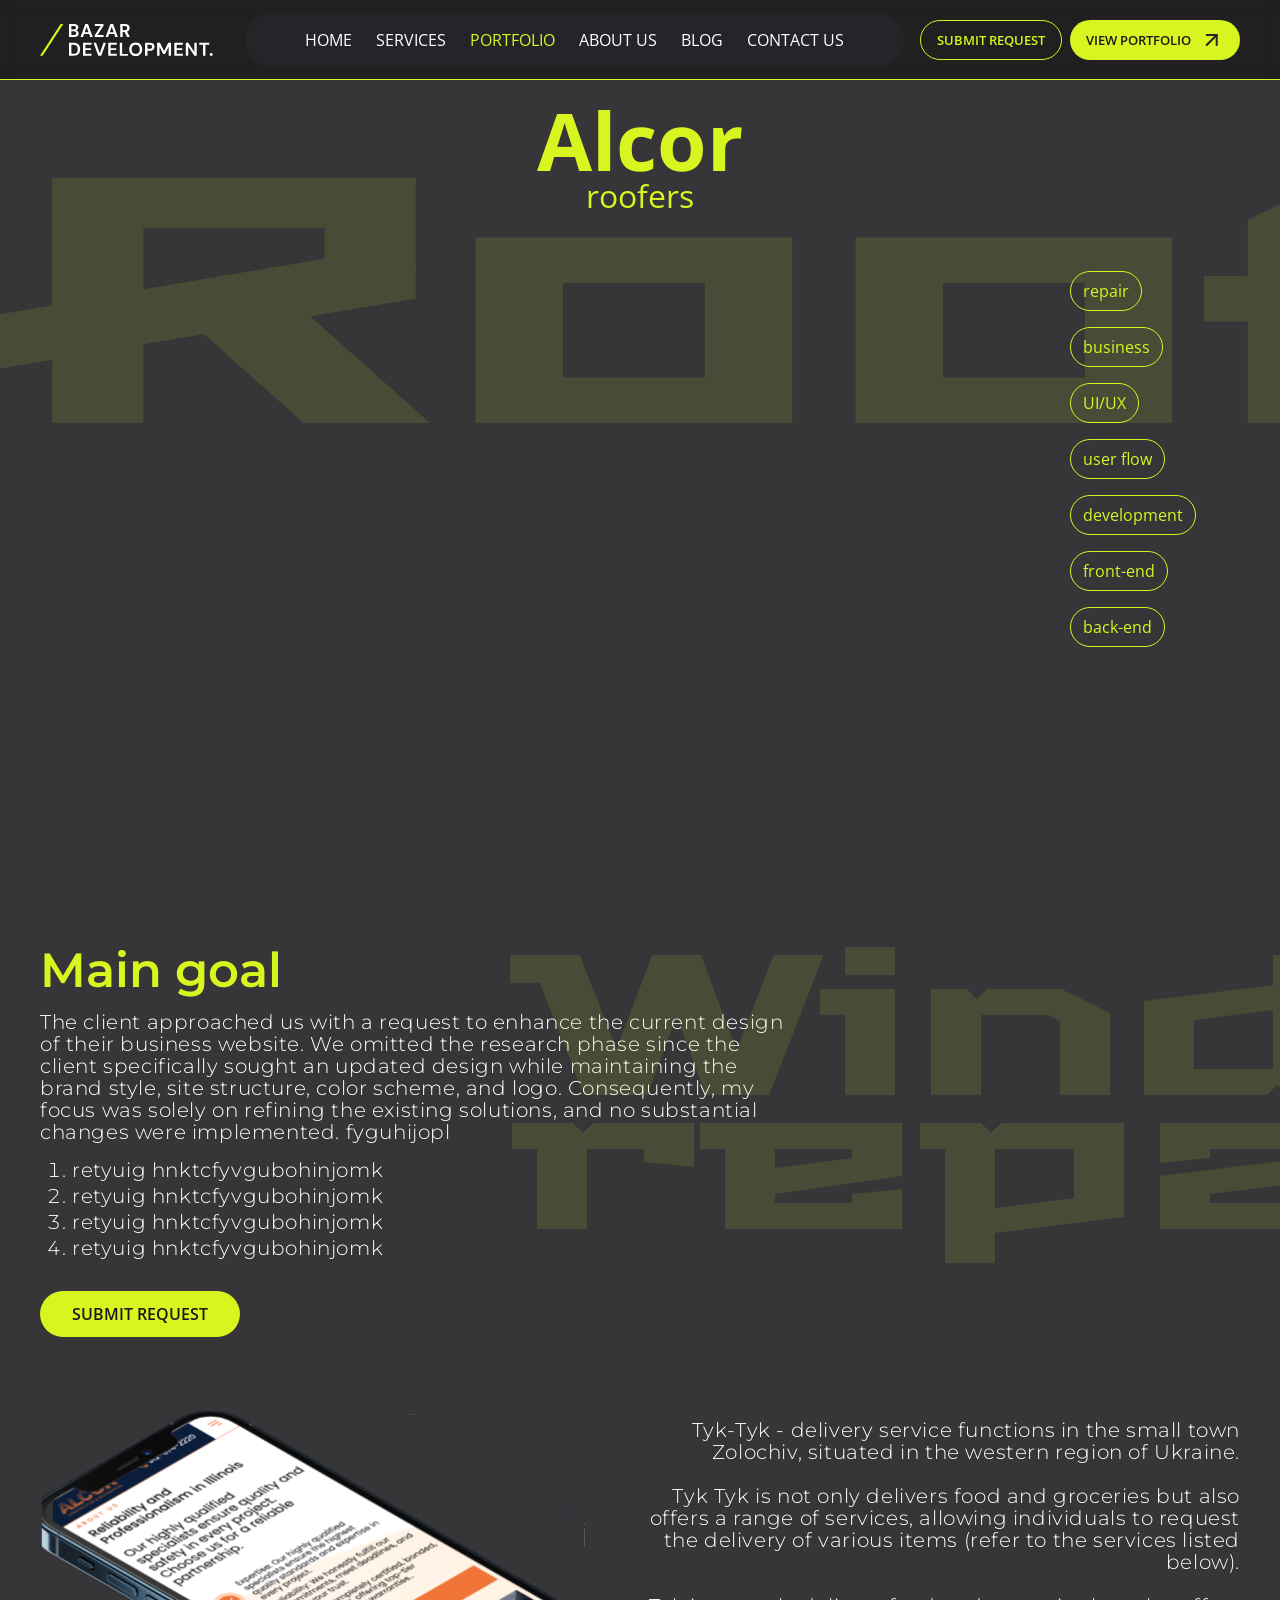
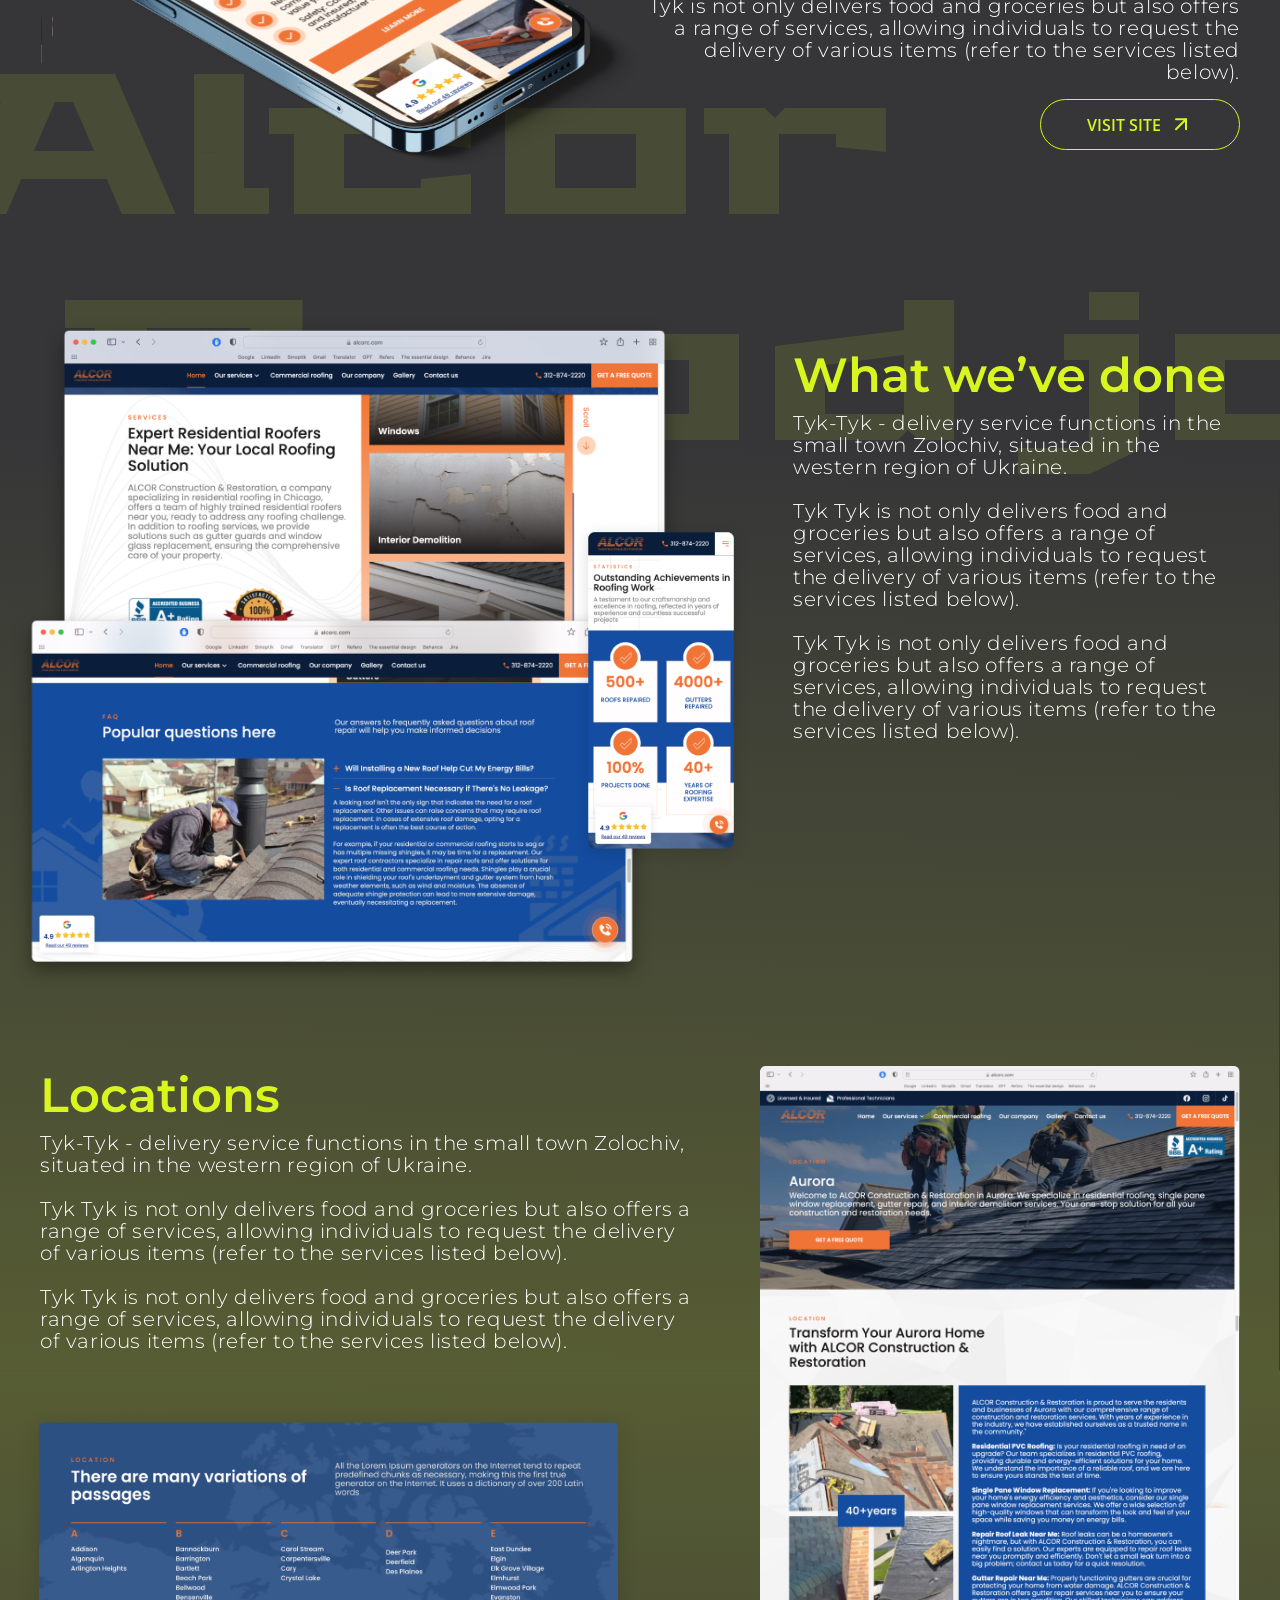
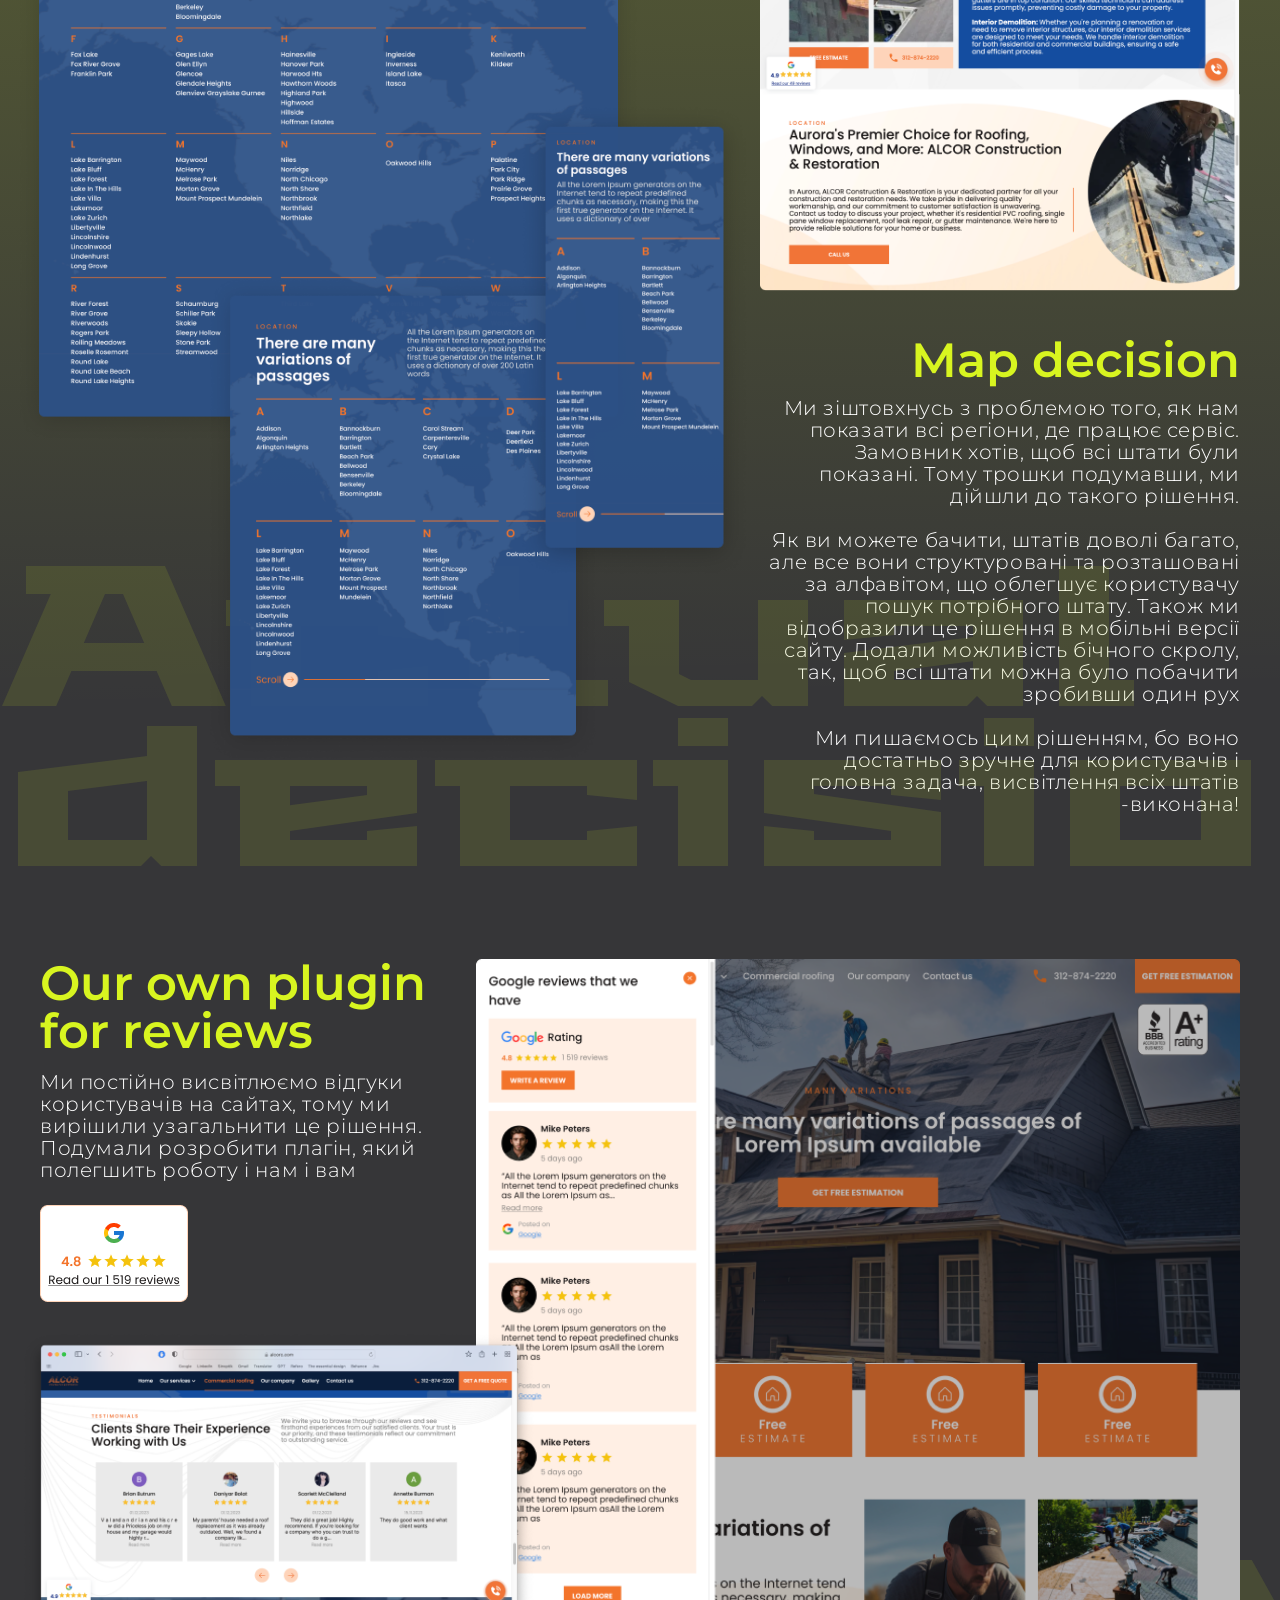
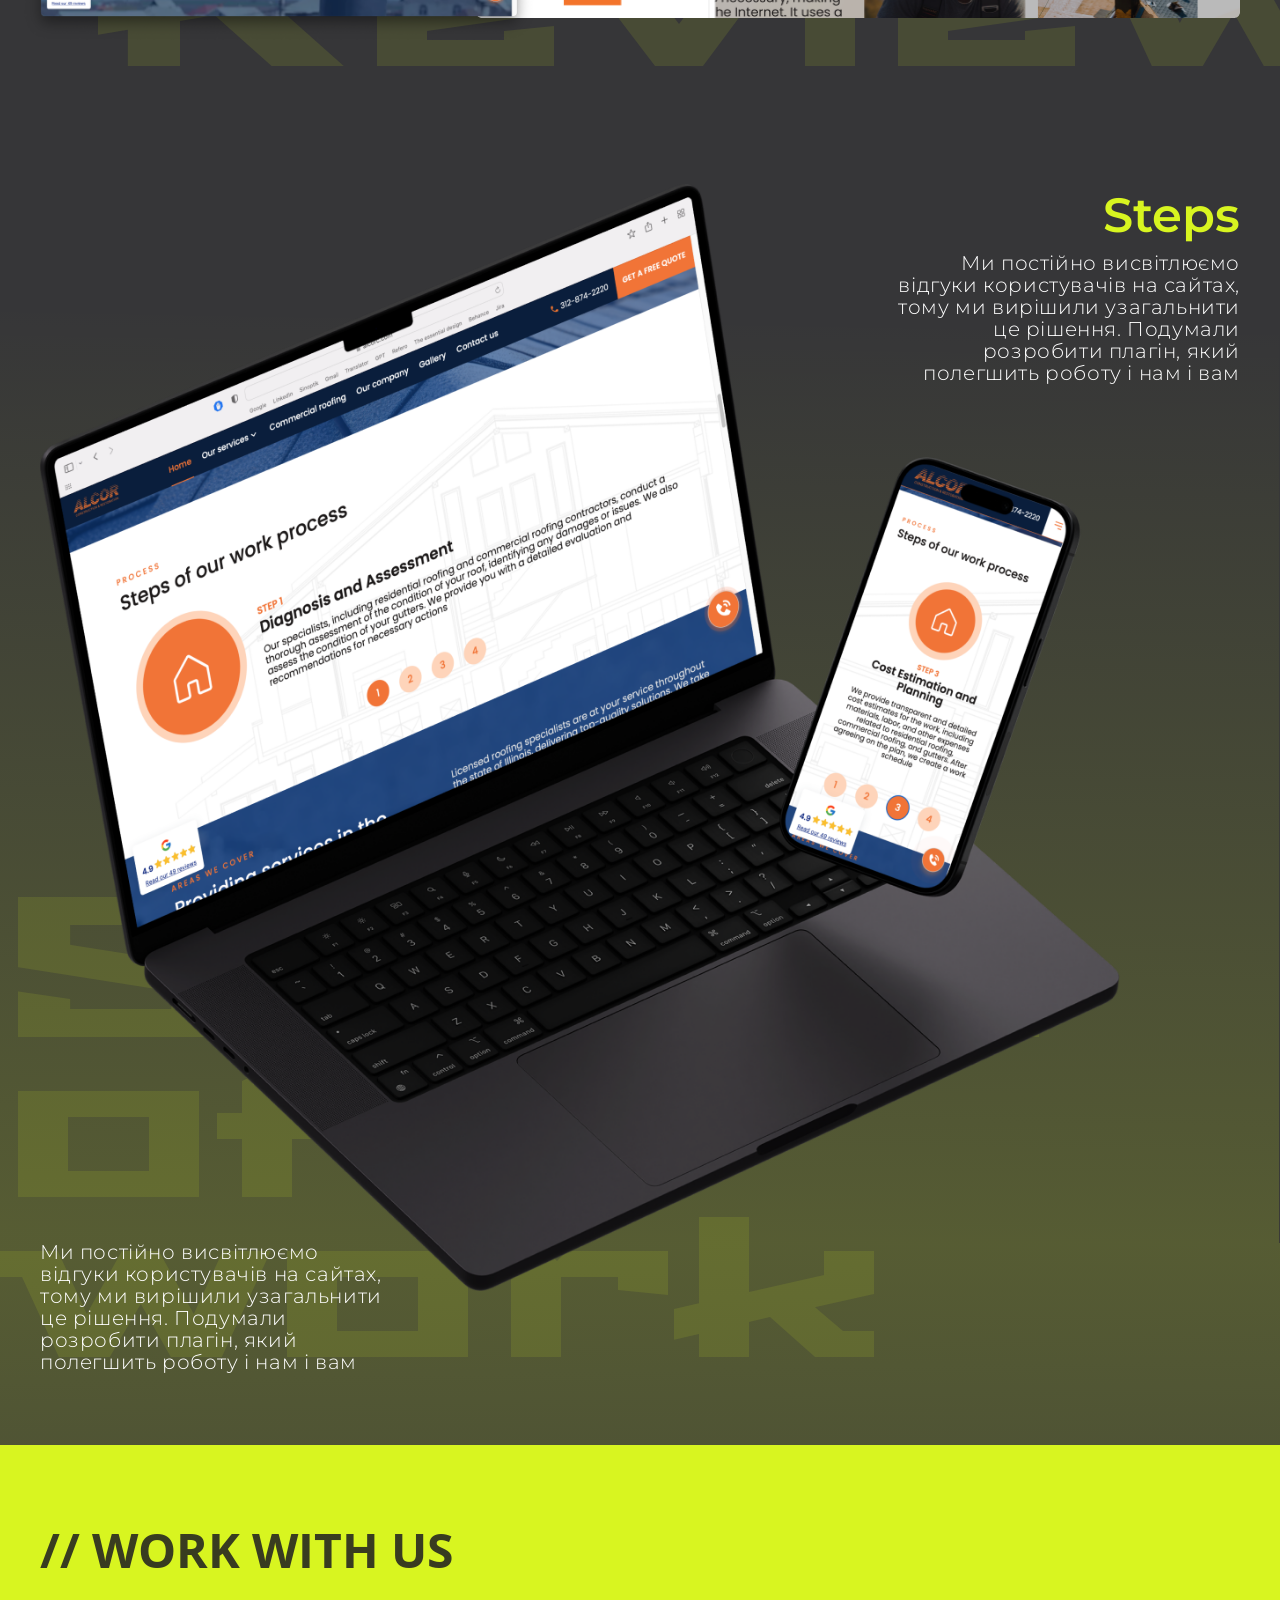
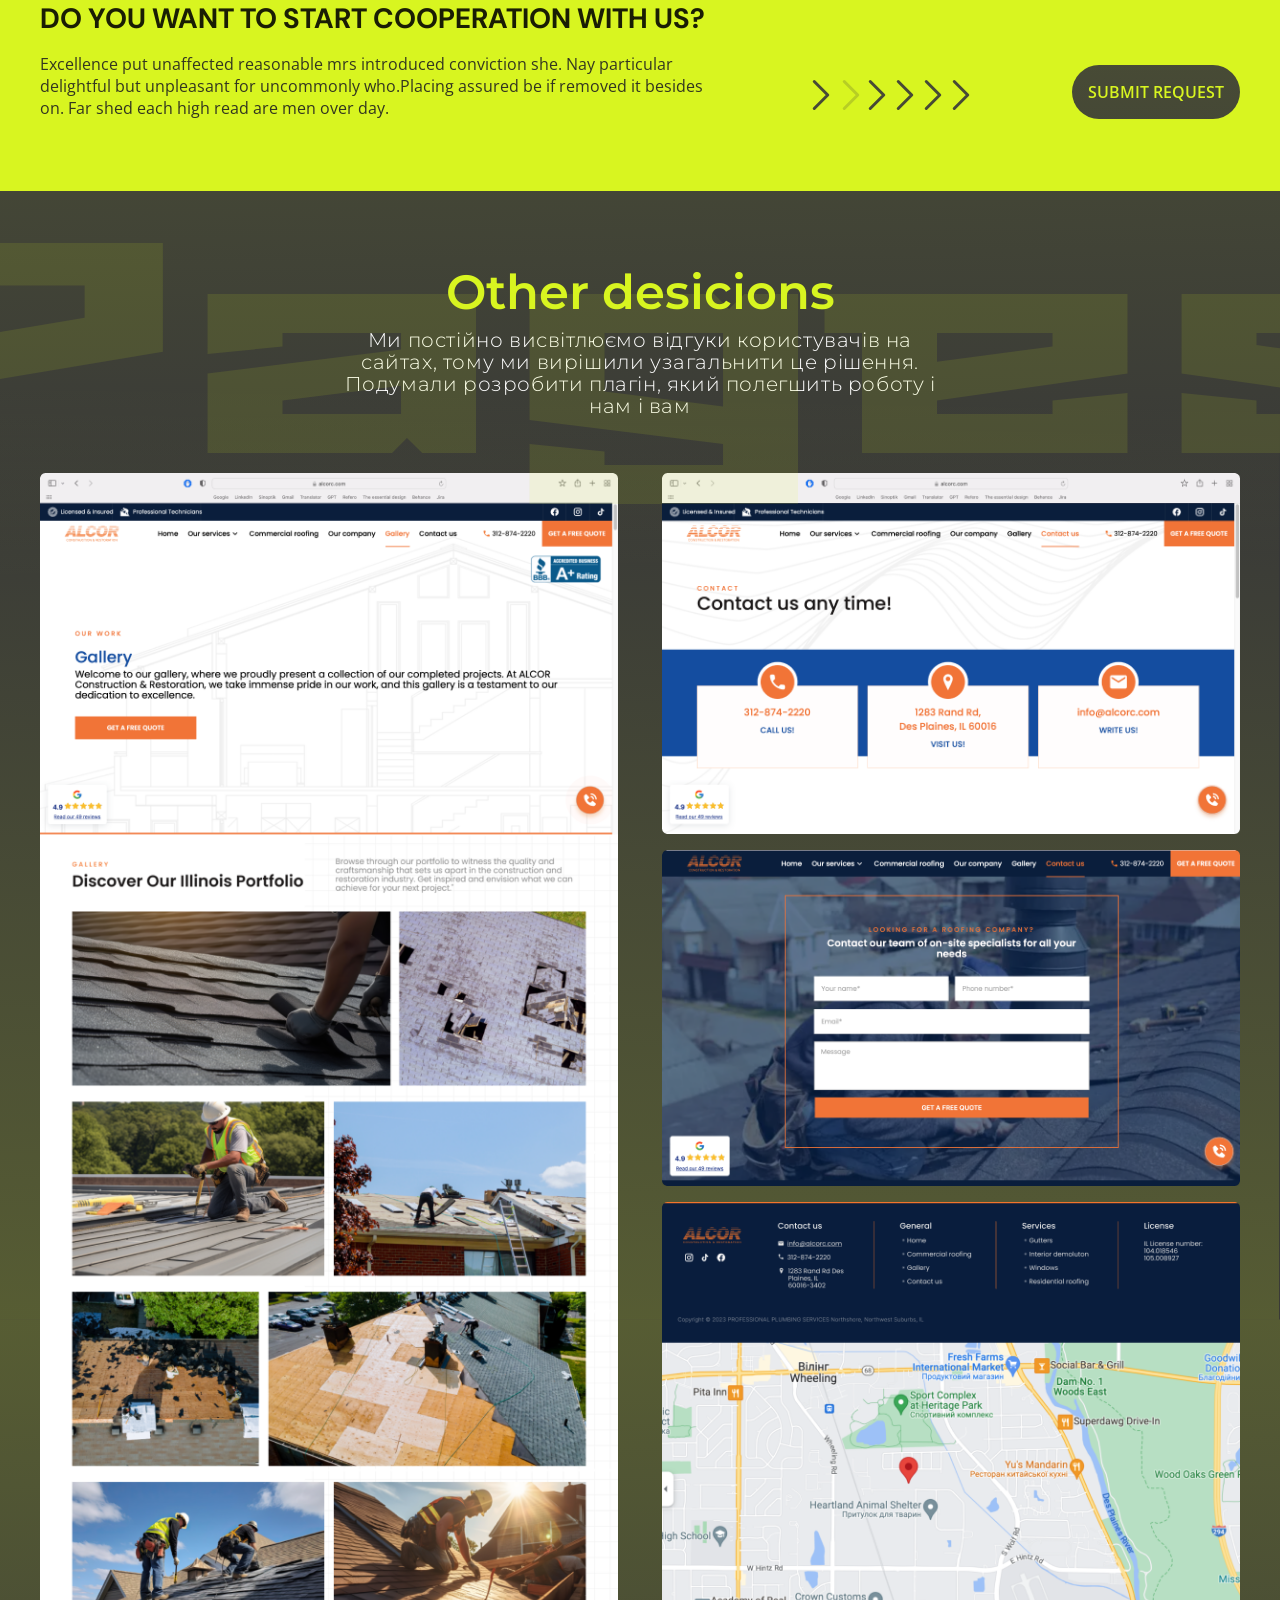
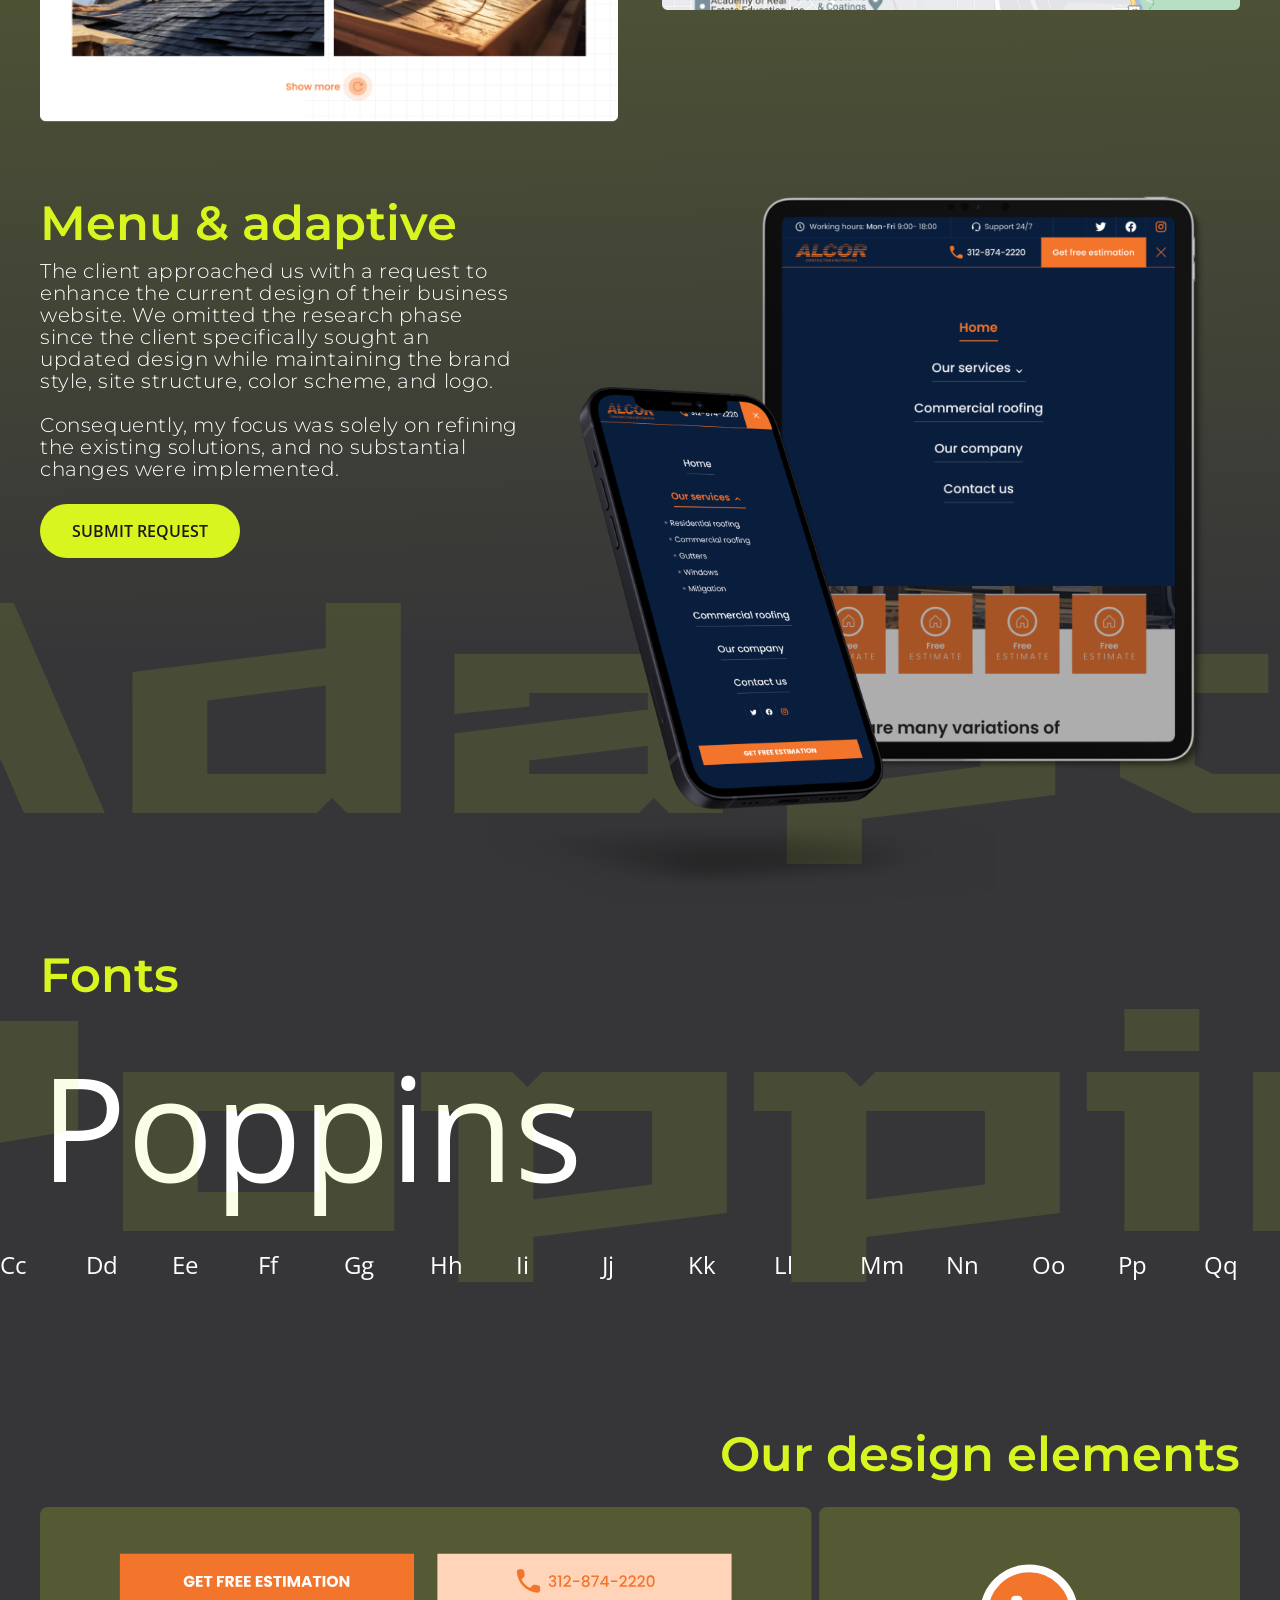
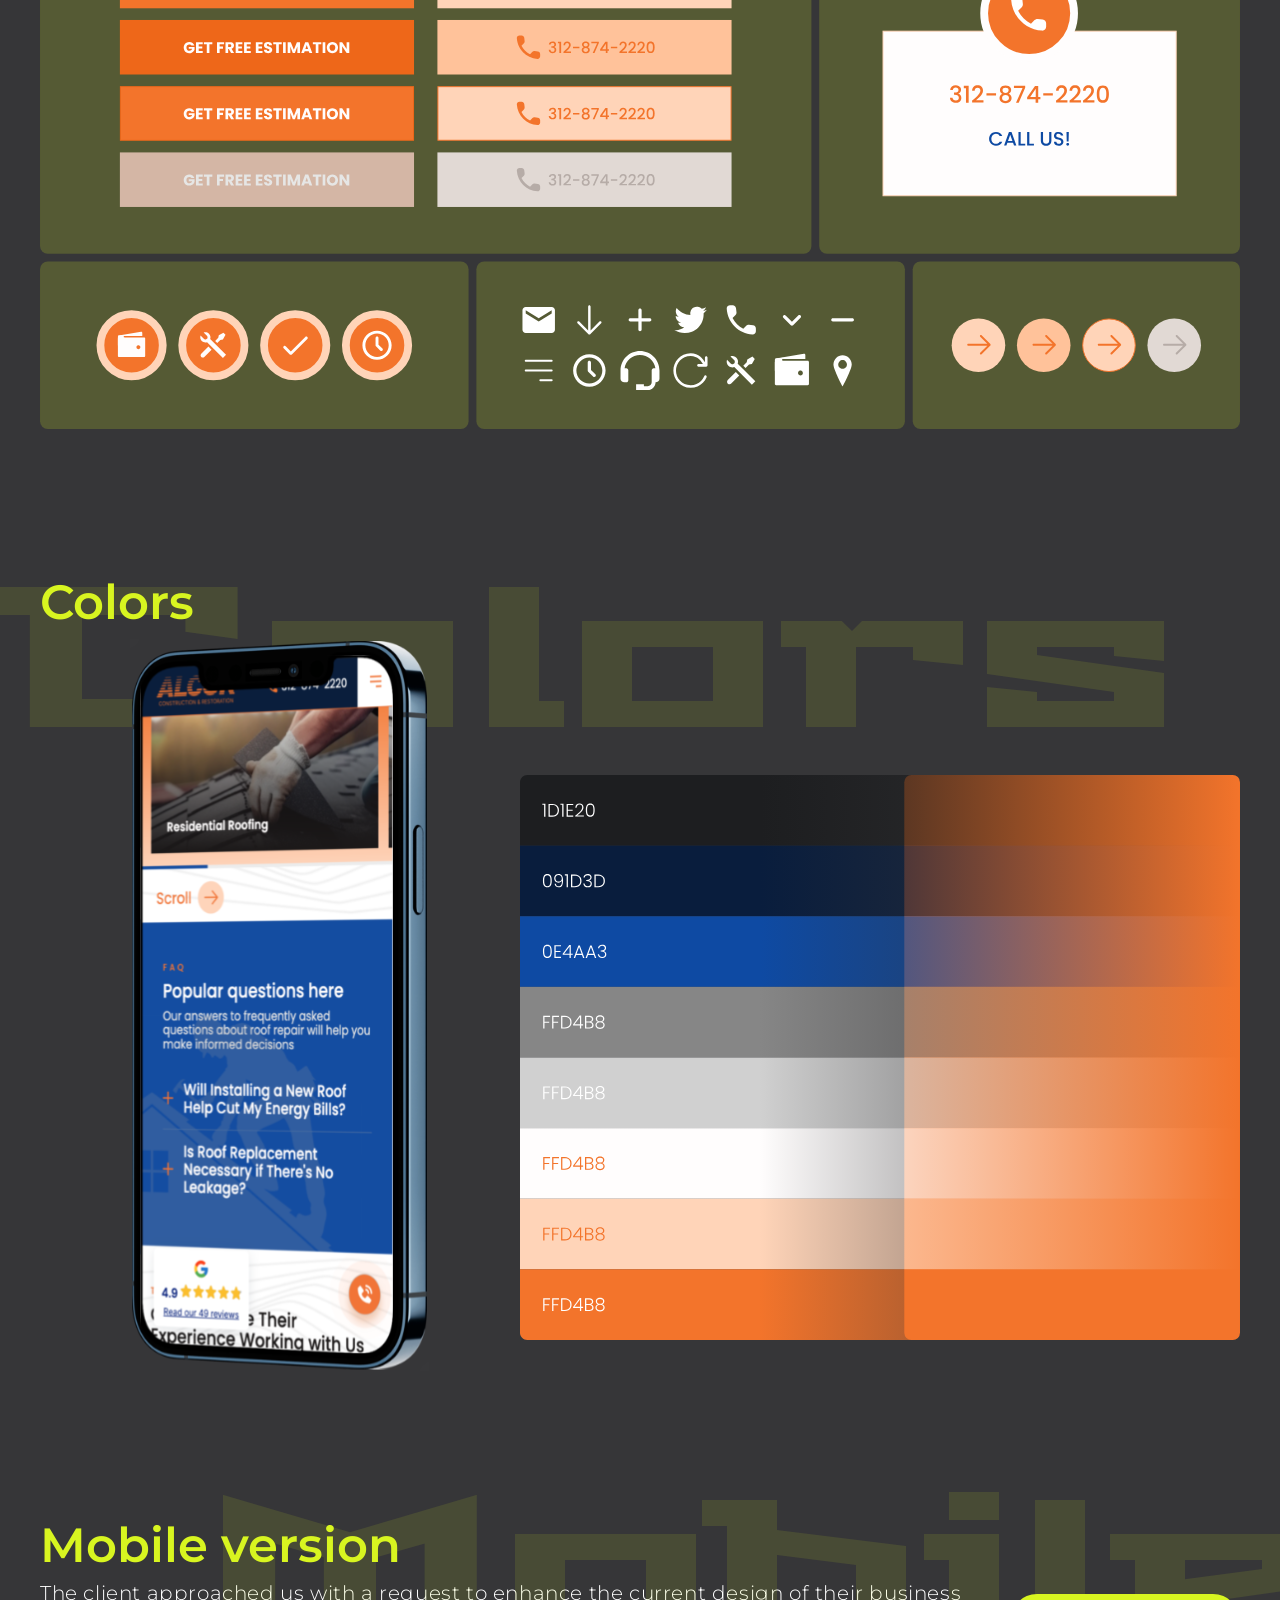
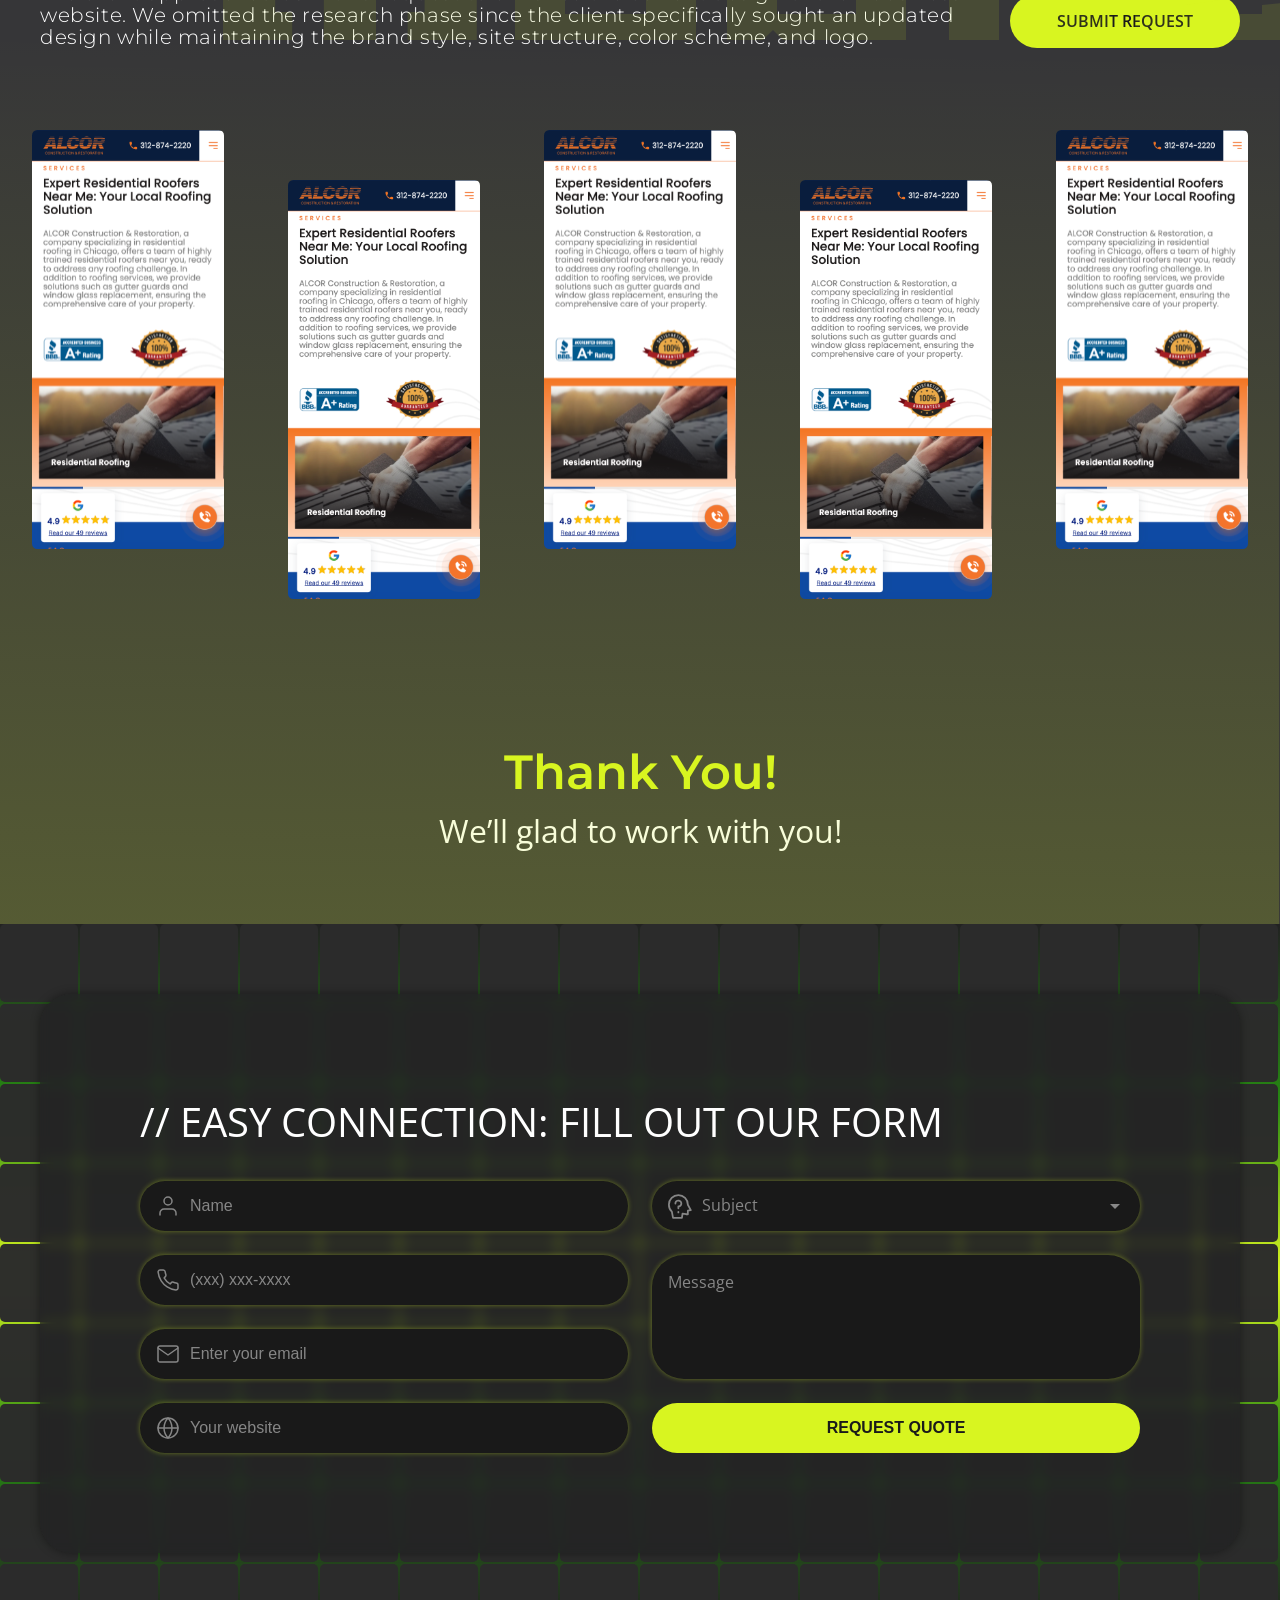
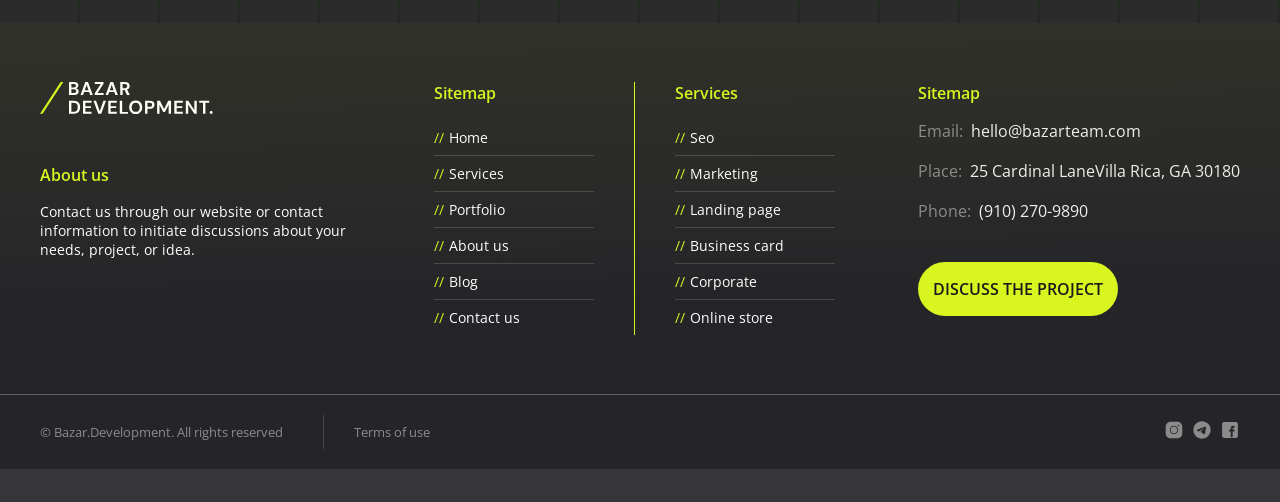
==== openProject.html @ 265681d3 "+" ====
<!DOCTYPE html>
<html lang="en">
  <head>
    <meta charset="UTF-8" />
    <meta name="viewport" content="width=device-width, initial-scale=1.0" />
    <title>BAZAR</title>
    <link rel="stylesheet" href="./css/main.css" />
  </head>
  <body class="project">
    <header class="header">
      <div class="left">
        <a href="index.html" class="logo">
          <img src="./img/logo.svg" alt="Logo" />
        </a>
      </div>
      <div class="right">
        <nav class="header-nav">
          <ul class="nav-list">
            <li class="nav-item">
              <a href="index.html" class="nav-link"> Home </a>
            </li>
            <li class="nav-item">
              <p class="nav-link-sub">Services</p>
              <div class="sub-menu">
                <div class="col">
                  <div class="title_32">Development</div>
                  <div class="list">
                    <a href="servicesPage.html" class="sub-link">
                      // Service 1
                    </a>
                    <a href="servicesPage.html" class="sub-link">
                      // Service 1
                    </a>
                    <a href="servicesPage.html" class="sub-link">
                      // Service 1
                    </a>
                    <a href="servicesPage.html" class="sub-link">
                      // Service 1
                    </a>
                  </div>
                </div>
                <div class="col">
                  <div class="title_32">Design</div>
                  <div class="list">
                    <a href="servicesPage.html" class="sub-link">
                      // Service 1
                    </a>
                    <a href="servicesPage.html" class="sub-link">
                      // Service 1
                    </a>
                    <a href="servicesPage.html" class="sub-link">
                      // Service 1
                    </a>
                  </div>
                </div>
                <div class="col">
                  <div class="title_32">
                    Marketing

                    <div class="arrow">
                      <img src="./img/arrow-up-right-fill.svg" alt="arrow" />
                    </div>
                  </div>
                  <p class="soon sub-link">Coming soon...</p>
                  <!-- <div class="list">
                    <a href="servicesPage.html" class="sub-link">
                      // Service 1
                    </a>
                    <a href="servicesPage.html" class="sub-link">
                      // Service 1
                    </a>
                    <a href="servicesPage.html" class="sub-link">
                      // Service 1
                    </a>
                  </div> -->
                </div>
              </div>
            </li>
            <li class="nav-item current">
              <a href="portfolio.html" class="nav-link"> Portfolio </a>
            </li>
            <li class="nav-item">
              <a href="aboutUs.html" class="nav-link"> About us </a>
            </li>
            <li class="nav-item">
              <a href="#" class="nav-link"> blog</a>
            </li>
            <li class="nav-item">
              <a href="contactPage.html" class="nav-link"> Contact us</a>
            </li>
          </ul>
          <div class="mob-bottom">
            <a href="#" class="btn transparent">Submit Request</a>
            <a href="#" class="btn"
              >View portfolio <img src="./img/arrow-up-right.svg" alt=""
            /></a>
          </div>
        </nav>
        <div class="btns">
          <a href="#" class="btn transparent">Submit Request</a>
          <a href="#" class="btn"
            >View portfolio <img src="./img/arrow-up-right.svg" alt=""
          /></a>
        </div>
        <a href="tel:11111111" class="call">
          <img src="./img/material-symbols_phone-enabled.svg" alt="" />
        </a>
        <div class="header-burger">
          <span></span>
        </div>
      </div>
    </header>
    <section class="projectHero">
      <div class="backTxtHero">Roofers</div>
      <div class="container">
        <h2 class="projectTitle">Alcor <span>roofers</span></h2>
        <div class="wrapper">
          <img
            src="./img/openProject/projectHeroPhone.svg"
            alt=""
            class="tech mobile"
          />
          <img
            src="./img/openProject/projectHeroLap.svg"
            alt=""
            class="tech laptop"
          />

          <div class="tags-list">
            <div class="tags-item">repair</div>
            <div class="tags-item">business</div>
            <div class="tags-item">UI/UX</div>
            <div class="tags-item">user flow</div>
            <div class="tags-item">development</div>
            <div class="tags-item">front-end</div>
            <div class="tags-item">back-end</div>
          </div>
        </div>
      </div>
    </section>
    <section class="mainGoal">
      <p class="backTxt">Window <br />repair</p>
      <div class="container">
        <div class="card">
          <h2 class="project_section-title">Main goal</h2>
          <div class="project_text_20">
            The client approached us with a request to enhance the current
            design of their business website. We omitted the research phase
            since the client specifically sought an updated design while
            maintaining the brand style, site structure, color scheme, and logo.
            Consequently, my focus was solely on refining the existing
            solutions, and no substantial changes were implemented. fyguhijopl
            <ol>
              <li>retyuig hnktcfyvgubohinjomk</li>
              <li>retyuig hnktcfyvgubohinjomk</li>
              <li>retyuig hnktcfyvgubohinjomk</li>
              <li>retyuig hnktcfyvgubohinjomk</li>
            </ol>
          </div>
          <a href="#" class="btn">Submit Request</a>
        </div>
      </div>
    </section>
    <section class="bitInforamtion">
      <div class="backTxt">Alcor</div>
      <div class="container">
        <img src="./img/openProject/Group237.svg" alt="phone" class="tech" />
        <div class="card">
          <h2 class="project_section-title">A bit of information</h2>
          <p class="project_text_20">
            Tyk-Tyk - delivery service functions in the small town Zolochiv,
            situated in the western region of Ukraine. <br /><br />
            Tyk Tyk is not only delivers food and groceries but also offers a
            range of services, allowing individuals to request the delivery of
            various items (refer to the services listed below). <br /><br />
            Tyk is not only delivers food and groceries but also offers a range
            of services, allowing individuals to request the delivery of various
            items (refer to the services listed below).
          </p>
          <a target="_blank" href="https://alcorc.com/" class="btn transparent"
            >visit site<img src="./img/arrow-up-right-fill.svg" alt=""
          /></a>
        </div>
      </div>
    </section>
    <img src="./img/openProject/shadowProj.svg" alt="" class="shadow" />
    <section class="done">
      <p class="backTxt">Good job</p>
      <div class="container">
        <div class="img-card">
          <img src="./img/openProject/done1.png" alt="" class="desc1" />
          <img src="./img/openProject/done2.png" alt="" class="desc2" />
          <img src="./img/openProject/done3.png" alt="" class="mobile" />
        </div>
        <div class="card">
          <h2 class="project_section-title">What we’ve done</h2>
          <p class="project_text_20">
            Tyk-Tyk - delivery service functions in the small town Zolochiv,
            situated in the western region of Ukraine. <br /><br />
            Tyk Tyk is not only delivers food and groceries but also offers a
            range of services, allowing individuals to request the delivery of
            various items (refer to the services listed below). <br /><br />
            Tyk Tyk is not only delivers food and groceries but also offers a
            range of services, allowing individuals to request the delivery of
            various items (refer to the services listed below).
          </p>
        </div>
      </div>
    </section>
    <section class="aboutLocation">
      <p class="backTxt">Actual decision</p>
      <div class="container">
        <div class="left">
          <div class="text-card">
            <h2 class="project_section-title">Locations</h2>
            <p class="project_text_20">
              Tyk-Tyk - delivery service functions in the small town Zolochiv,
              situated in the western region of Ukraine. <br /><br />Tyk Tyk is
              not only delivers food and groceries but also offers a range of
              services, allowing individuals to request the delivery of various
              items (refer to the services listed below). <br /><br />
              Tyk Tyk is not only delivers food and groceries but also offers a
              range of services, allowing individuals to request the delivery of
              various items (refer to the services listed below).
            </p>
          </div>
          <div class="imgCard">
            <img src="./img/openProject/locationLap.png" alt="" class="lap" />
            <img
              src="./img/openProject/locationTablet.png"
              alt=""
              class="tab"
            />
            <img src="./img/openProject/locationMob.png" alt="" class="mob" />
          </div>
        </div>
        <div class="right">
          <div class="img-card">
            <img src="./img/openProject/location-right.png" alt="" />
          </div>
          <div class="text-card">
            <p class="project_section-title">Map decision</p>
            <p class="project_text_20">
              Ми зіштовхнусь з проблемою того, як нам показати всі регіони, де
              працює сервіс. Замовник хотів, щоб всі штати були показані. Тому
              трошки подумавши, ми дійшли до такого рішення. <br /><br />
              Як ви можете бачити, штатів доволі багато, але все вони
              структуровані та розташовані за алфавітом, що облегшує користувачу
              пошук потрібного штату. Також ми відобразили це рішення в мобільні
              версії сайту. Додали можливість бічного скролу, так, щоб всі штати
              можна було побачити зробивши один рух <br /><br />
              Ми пишаємось цим рішенням, бо воно достатньо зручне для
              користувачів і головна задача, висвітлення всіх штатів -виконана!
            </p>
          </div>
        </div>
      </div>
    </section>
    <section class="reviewsPlugin">
      <p class="backTxt">Reviews</p>
      <div class="container">
        <div class="left">
          <div class="card">
            <h2 class="project_section-title">Our own plugin for reviews</h2>
            <p class="project_text_20">
              Ми постійно висвітлюємо відгуки користувачів на сайтах, тому ми
              вирішили узагальнити це рішення. Подумали розробити плагін, який
              полегшить роботу і нам і вам
            </p>
          </div>
          <img src="./img/openProject/reviewsBtn.png" alt="" class="revBtn" />
          <img
            src="./img/openProject/reviewsSlider.png"
            alt=""
            class="revSlider"
          />
        </div>
        <div class="right">
          <img src="./img/openProject/reviewsSide.png" alt="" />
        </div>
      </div>
    </section>
    <img src="./img/openProject/shadowProj.svg" alt="" class="shadow" />
    <section class="aboutSteps">
      <p class="backTxt">Steps of work</p>
      <div class="container">
        <div class="card top">
          <h2 class="project_section-title">Steps</h2>
          <p class="project_text_20">
            Ми постійно висвітлюємо відгуки користувачів на сайтах, тому ми
            вирішили узагальнити це рішення. Подумали розробити плагін, який
            полегшить роботу і нам і вам
          </p>
        </div>
        <div class="tech"><img src="./img/openProject/steps.png" alt="" /></div>
        <div class="card bottom">
          <p class="project_text_20">
            Ми постійно висвітлюємо відгуки користувачів на сайтах, тому ми
            вирішили узагальнити це рішення. Подумали розробити плагін, який
            полегшить роботу і нам і вам
          </p>
        </div>
      </div>
    </section>

    <section class="callToAction">
      <div class="container">
        <h2 class="title_48">// work with us</h2>
        <div class="bottom">
          <div class="text">
            <p class="title_28">Do you want to start cooperation with us?</p>
            <p class="text_16">
              Excellence put unaffected reasonable mrs introduced conviction
              she. Nay particular delightful but unpleasant for uncommonly
              who.Placing assured be if removed it besides on. Far shed each
              high read are men over day.
            </p>
          </div>
          <div class="arrows">
            <img src="./img/arrowR.svg" alt="" />
            <img src="./img/arrowR.svg" alt="" />
            <img src="./img/arrowR.svg" alt="" />
            <img src="./img/arrowR.svg" alt="" />
            <img src="./img/arrowR.svg" alt="" />
            <img src="./img/arrowR.svg" alt="" />
          </div>
          <a href="" class="btn">Submit request</a>
        </div>
      </div>
    </section>
    <img src="./img/openProject/shadowProj.svg" alt="" class="shadow" />
    <section class="otherDes">
      <p class="backTxt">Pages</p>
      <div class="container">
        <div class="head">
          <h2 class="project_section-title">Other desicions</h2>
          <p class="project_text_20">
            Ми постійно висвітлюємо відгуки користувачів на сайтах, тому ми
            вирішили узагальнити це рішення. Подумали розробити плагін, який
            полегшить роботу і нам і вам
          </p>
        </div>
        <div class="wrapper">
          <div class="left">
            <img src="./img/openProject/otherDes.png" alt="" />
          </div>
          <div class="right">
            <img src="./img/openProject/otherR1.png" alt="" /><img
              src="./img/openProject/otherR2.png"
              alt=""
            /><img src="./img/openProject/otherR3.png" alt="" />
          </div>
        </div>
      </div>
    </section>

    <section class="menuAdaptive">
      <p class="backTxt">Adaptive</p>
      <div class="container">
        <div class="card">
          <h2 class="project_section-title">Menu & adaptive</h2>
          <p class="project_text_20">
            The client approached us with a request to enhance the current
            design of their business website. We omitted the research phase
            since the client specifically sought an updated design while
            maintaining the brand style, site structure, color scheme, and logo.
            <br /><br />
            Consequently, my focus was solely on refining the existing
            solutions, and no substantial changes were implemented.
          </p>
          <a href="#" class="btn">Submit Request</a>
        </div>
        <div class="tech">
          <img src="./img/openProject/menuMobile.png" alt="" class="mobile" />
          <img src="./img/openProject/menuTablet.png" alt="" class="tablet" />
        </div>
      </div>
    </section>
    <section class="fonts">
      <p class="backTxt">Poppins</p>
      <div class="container">
        <h2 class="project_section-title">Fonts</h2>
        <p class="fontFamily">Poppins</p>
      </div>
      <div class="letters-list">
        <p>Aa</p>
        <p>Bb</p>
        <p>Cc</p>
        <p>Dd</p>
        <p>Ee</p>
        <p>Ff</p>
        <p>Gg</p>
        <p>Hh</p>
        <p>Ii</p>
        <p>Jj</p>
        <p>Kk</p>
        <p>Ll</p>
        <p>Mm</p>
        <p>Nn</p>
        <p>Oo</p>
        <p>Pp</p>
        <p>Qq</p>
        <p>Rr</p>
        <p>Ss</p>
        <p>Tt</p>
        <p>Uu</p>
        <p>Vv</p>
        <p>Ww</p>
        <p>Xx</p>
        <p>Yy</p>
        <p>Zz</p>
      </div>
    </section>
    <section class="designElements">
      <div class="container">
        <h2 class="project_section-title">Our design elements</h2>
        <img src="./img/openProject/designElDesc.svg" alt="" class="desc" />
        <img src="./img/openProject/designElTablet.svg" alt="" class="tablet" />
        <img src="./img/openProject/designElMobile.svg" alt="" class="mobile" />
      </div>
    </section>
    <section class="colors">
      <p class="backTxt">Colors</p>
      <div class="container">
        <h2 class="project_section-title">Colors</h2>
        <div class="wrap">
          <img src="./img/openProject/colorMob.svg" alt="" class="mobile" />
          <img
            src="./img/openProject/colorTab.svg"
            alt=""
            class="colorsTable"
          />
        </div>
      </div>
    </section>
    <img src="./img/openProject/shadowProj.svg" alt="" class="shadow" />
    <section class="mobile-version">
      <p class="backTxt">Mobile</p>
      <div class="container">
        <div class="head">
          <div class="left">
            <h2 class="project_section-title">Mobile version</h2>
            <p class="project_text_20">
              The client approached us with a request to enhance the current
              design of their business website. We omitted the research phase
              since the client specifically sought an updated design while
              maintaining the brand style, site structure, color scheme, and
              logo.
            </p>
          </div>
          <a href="#" class="btn">Submit Request</a>
        </div>
      </div>
      <div class="mobile-list">
        <img src="./img/openProject/mobile.svg" alt="" />
        <img src="./img/openProject/mobile.svg" alt="" />
        <img src="./img/openProject/mobile.svg" alt="" />
        <img src="./img/openProject/mobile.svg" alt="" />
        <img src="./img/openProject/mobile.svg" alt="" />
        <img src="./img/openProject/mobile.svg" alt="" />
      </div>
    </section>
    <section class="thankyou">
      <div class="container">
        <h2 class="project_section-title">Thank You!</h2>
        <p>We’ll glad to work with you!</p>
      </div>
    </section>
    <section class="contact-us">
      <div class="back" style="display: flex; flex-wrap: wrap; gap: 2px">
        <span></span><span></span><span></span><span></span><span></span
        ><span></span><span></span><span></span><span></span><span></span
        ><span></span><span></span><span></span><span></span><span></span
        ><span></span><span></span><span></span><span></span><span></span
        ><span></span><span></span><span></span><span></span><span></span
        ><span></span><span></span><span></span><span></span><span></span
        ><span></span><span></span><span></span><span></span><span></span
        ><span></span><span></span><span></span><span></span><span></span
        ><span></span><span></span><span></span><span></span><span></span
        ><span></span><span></span><span></span><span></span><span></span
        ><span></span><span></span><span></span><span></span><span></span
        ><span></span><span></span><span></span><span></span><span></span
        ><span></span><span></span><span></span><span></span><span></span
        ><span></span><span></span><span></span><span></span><span></span
        ><span></span><span></span><span></span><span></span><span></span
        ><span></span><span></span><span></span><span></span><span></span
        ><span></span><span></span><span></span><span></span><span></span
        ><span></span><span></span><span></span><span></span><span></span
        ><span></span><span></span><span></span><span></span><span></span
        ><span></span><span></span><span></span><span></span><span></span
        ><span></span><span></span><span></span><span></span><span></span
        ><span></span><span></span><span></span><span></span><span></span
        ><span></span><span></span><span></span><span></span><span></span
        ><span></span><span></span><span></span><span></span><span></span
        ><span></span><span></span><span></span><span></span><span></span
        ><span></span><span></span><span></span><span></span><span></span
        ><span></span><span></span><span></span><span></span><span></span
        ><span></span><span></span><span></span><span></span><span></span
        ><span></span><span></span><span></span><span></span><span></span
        ><span></span><span></span>
      </div>
      <div class="container">
        <div class="form-card">
          <h2 class="section-title">// Easy Connection: Fill out Our Form</h2>
          <form action="" class="contactForm" id="main-form">
            <div class="col">
              <div class="input-wrapper">
                <img src="./img/user.svg" alt="" class="inputLabel" />
                <input
                  type="text"
                  placeholder="Name"
                  name="name"
                  id="name"
                  required
                />
              </div>
              <div class="input-wrapper">
                <img src="./img/inputPhone.svg" alt="" class="inputLabel" />
                <input
                  type="tel"
                  name="phone"
                  id="tel"
                  class="phoneInput"
                  required
                  placeholder="(xxx) xxx-xxxx"
                />
              </div>
              <div class="input-wrapper">
                <img src="./img/inputMail.svg" alt="" class="inputLabel" />
                <input
                  id="email"
                  class="input"
                  autocomplete="off"
                  type="text"
                  placeholder="Enter your email"
                />
              </div>
              <div class="input-wrapper">
                <img src="./img/web.svg" alt="" class="inputLabel" />
                <input
                  id="website"
                  class="input"
                  autocomplete="off"
                  type="text"
                  placeholder="Your website"
                />
              </div>
            </div>
            <div class="col">
              <div class="custom-select">
                <img src="./img/sub.svg" alt="" class="inputLabel" />
                <p class="fail-text"></p>
                <select name="service">
                  <option selected disabled>Subject</option>
                  <option value="Moving1">Seo</option>
                  <option value="Moving2">Marketing</option>
                  <option value="Moving3">Landing page</option>
                  <option value="Moving4">Business card</option>
                  <option value="Moving5">Corporate</option>
                  <option value="Moving6">Online store</option>
                </select>
              </div>
              <textarea placeholder="Message"></textarea>
              <button class="btn" type="submit">Request quote</button>
            </div>
          </form>
        </div>
      </div>
    </section>
    <footer class="footer">
      <div class="container top">
        <div class="left">
          <div class="col">
            <a href="index.html" class="logo">
              <img src="./img/logo.svg" alt="" />
            </a>
            <div class="about">
              <p class="title_16">About us</p>
              <p class="text_14">
                Contact us through our website or contact information to
                initiate discussions about your needs, project, or idea.
              </p>
            </div>
          </div>
        </div>
        <div class="center">
          <div class="col">
            <p class="title_16">Sitemap</p>
            <div class="list">
              <a href="#" class="item"> <span>//</span>Home</a>
              <a href="#" class="item"> <span>//</span>Services</a>
              <a href="#" class="item"> <span>//</span>Portfolio</a>
              <a href="#" class="item"> <span>//</span>About us</a>
              <a href="#" class="item"> <span>//</span>Blog</a>
              <a href="#" class="item"> <span>//</span>Contact us</a>
            </div>
          </div>
          <div class="col">
            <p class="title_16">Services</p>
            <div class="list">
              <a href="#" class="item"> <span>//</span>Seo</a>
              <a href="#" class="item"> <span>//</span>Marketing</a>
              <a href="#" class="item"> <span>//</span>Landing page</a>
              <a href="#" class="item"> <span>//</span>Business card</a>
              <a href="#" class="item"> <span>//</span>Corporate</a>
              <a href="#" class="item"> <span>//</span>Online store</a>
            </div>
          </div>
        </div>
        <div class="right">
          <div class="col">
            <p class="title_16">Sitemap</p>
            <div class="contactList">
              <a href="mailto:hello@bazarteam.com" class="contactItem">
                <span>Email:</span>hello@bazarteam.com
              </a>
              <a href="" class="contactItem"
                ><span>Place:</span> 25 Cardinal LaneVilla Rica, GA 30180</a
              >
              <a href="tel:9102709890" class="contactItem">
                <span>Phone:</span>(910) 270-9890
              </a>
            </div>
            <a href="#" class="btn">Discuss the project</a>
          </div>
        </div>
      </div>
      <div class="footerBottom">
        <div class="container">
          <div class="rights">
            <p class="copyright">© Bazar.Development. All rights reserved</p>
            <a href="terms.html" class="terms"> Terms of use </a>
          </div>
          <div class="soc-list">
            <a href="#" class="soc-item">
              <svg
                xmlns="http://www.w3.org/2000/svg"
                width="20"
                height="20"
                viewBox="0 0 16 17"
                fill="none"
              >
                <path
                  d="M5.11996 1.46094C2.82556 1.46094 0.959961 3.32654 0.959961 5.62094V11.3809C0.959961 13.6753 2.82556 15.5409 5.11996 15.5409H10.88C13.1744 15.5409 15.04 13.6753 15.04 11.3809V5.62094C15.04 3.32654 13.1744 1.46094 10.88 1.46094H5.11996ZM11.84 4.02094C12.192 4.02094 12.48 4.30894 12.48 4.66094C12.48 5.01294 12.192 5.30094 11.84 5.30094C11.488 5.30094 11.2 5.01294 11.2 4.66094C11.2 4.30894 11.488 4.02094 11.84 4.02094ZM7.99996 4.98094C9.94236 4.98094 11.52 6.55854 11.52 8.50094C11.52 10.4433 9.94236 12.0209 7.99996 12.0209C6.05756 12.0209 4.47996 10.4433 4.47996 8.50094C4.47996 6.55854 6.05756 4.98094 7.99996 4.98094ZM7.99996 5.62094C6.41276 5.62094 5.11996 6.91374 5.11996 8.50094C5.11996 10.0881 6.41276 11.3809 7.99996 11.3809C9.58716 11.3809 10.88 10.0881 10.88 8.50094C10.88 6.91374 9.58716 5.62094 7.99996 5.62094Z"
                  fill="#8B8B8B"
                />
              </svg>
            </a>
            <a href="#" class="soc-item">
              <svg
                xmlns="http://www.w3.org/2000/svg"
                width="20"
                height="20"
                viewBox="0 0 16 17"
                fill="none"
              >
                <path
                  d="M7.99965 1.14062C12.0646 1.14062 15.3596 4.43566 15.3596 8.50062C15.3596 12.5656 12.0646 15.8606 7.99965 15.8606C3.93469 15.8606 0.639648 12.5656 0.639648 8.50062C0.639648 4.43566 3.93469 1.14062 7.99965 1.14062ZM10.5385 11.5006C10.6739 11.0853 11.3081 6.94574 11.3865 6.13006C11.4102 5.88302 11.3321 5.71886 11.1792 5.64558C10.9942 5.55662 10.7203 5.60111 10.4025 5.71567C9.96669 5.87279 4.39485 8.23854 4.07293 8.3755C3.76765 8.5051 3.47901 8.64654 3.47901 8.85135C3.47901 8.99535 3.56445 9.0763 3.79997 9.16047C4.04509 9.24782 4.66237 9.43502 5.02685 9.5355C5.37789 9.63246 5.77757 9.54831 6.00157 9.40911C6.23901 9.26159 8.97917 7.42798 9.17597 7.26734C9.37245 7.1067 9.52925 7.31247 9.36861 7.47343C9.20797 7.63407 7.32701 9.45967 7.07901 9.71247C6.77789 10.0193 6.99165 10.3374 7.19357 10.4648C7.42429 10.6101 9.08349 11.723 9.33341 11.9016C9.58333 12.0801 9.83677 12.1611 10.0688 12.1611C10.3008 12.1611 10.423 11.8555 10.5385 11.5006Z"
                  fill="#8B8B8B"
                />
              </svg>
            </a>
            <a href="#" class="soc-item">
              <svg
                xmlns="http://www.w3.org/2000/svg"
                width="20"
                height="20"
                viewBox="0 0 16 17"
                fill="none"
              >
                <path
                  d="M13.1203 1.7793H2.88027C1.99707 1.7793 1.28027 2.4961 1.28027 3.3793V13.6193C1.28027 14.5025 1.99707 15.2193 2.88027 15.2193H13.1203C14.0035 15.2193 14.7203 14.5025 14.7203 13.6193V3.3793C14.7203 2.4961 14.0035 1.7793 13.1203 1.7793ZM11.8403 6.5793H11.2003C10.5155 6.5793 10.2403 6.7393 10.2403 7.2193V8.1793H11.8403L11.5203 9.7793H10.2403V14.5793H8.64027V9.7793H7.36027V8.1793H8.64027V7.2193C8.64027 5.9393 9.28027 4.9793 10.5603 4.9793C11.4883 4.9793 11.8403 5.2993 11.8403 5.2993V6.5793Z"
                  fill="#8B8B8B"
                />
              </svg>
            </a>
          </div>
        </div>
      </div>
    </footer>
    <script src="./js/main.js"></script>
  </body>
</html>
---- css/main.css ----
@charset "UTF-8";@import url("https://fonts.googleapis.com/css2?family=Open+Sans:ital,wght@0,300;0,400;0,500;0,600;0,700;0,800;1,300;1,400;1,500;1,600;1,700;1,800&display=swap");@import url("https://fonts.googleapis.com/css2?family=DM+Sans:ital,opsz,wght@0,9..40,100;0,9..40,200;0,9..40,300;0,9..40,400;0,9..40,500;0,9..40,600;0,9..40,700;0,9..40,800;0,9..40,900;0,9..40,1000;1,9..40,100;1,9..40,200;1,9..40,300;1,9..40,400;1,9..40,500;1,9..40,600;1,9..40,700;1,9..40,800;1,9..40,900;1,9..40,1000&display=swap");@import url("https://fonts.googleapis.com/css2?family=Stalinist+One&display=swap");@import url("https://fonts.googleapis.com/css2?family=Montserrat:ital,wght@0,100..900;1,100..900&display=swap");*,:after,:before{-webkit-box-sizing:border-box;box-sizing:border-box}html{scroll-behavior:smooth;overflow-x:hidden}body{margin:0;font-family:"Open Sans",sans-serif;background:#191919;overflow-x:hidden}body.project{background-color:#363638}body.project .shadow{position:absolute;width:100%}ol,ul{list-style:none;margin:0;padding:0}p{padding:0;margin:0;cursor:default}a{text-decoration:none;cursor:pointer}h1,h2,h3{margin:0;font-family:inherit}img{display:block}.container{max-width:1440px;width:100%;padding:0px 40px;margin:0 auto}@media screen and (max-width:768px){.container{padding:0px 16px}}.btn{padding:16px;background-color:var(--accent-color);color:#1a1a1a;font-size:16px;font-weight:600;line-height:normal;text-transform:uppercase;display:-webkit-box;display:-ms-flexbox;display:flex;-webkit-box-align:center;-ms-flex-align:center;align-items:center;-webkit-box-pack:center;-ms-flex-pack:center;justify-content:center;gap:8px;border-radius:100px;white-space:nowrap}.btn.transparent{background-color:transparent;border:1px solid var(--accent-color);color:var(--accent-color)}button{border:none}section{padding:72px 0}@media screen and (max-width:768px){section{padding:56px 0}}@media screen and (max-width:500px){section{padding:32px 0}}.slider-navigation{display:-webkit-box;display:-ms-flexbox;display:flex;-webkit-box-pack:center;-ms-flex-pack:center;justify-content:center;gap:48px}.slider-navigation .button{border-radius:50%;width:50px;height:50px;border:1px solid var(--accent-color);display:-webkit-box;display:-ms-flexbox;display:flex;-webkit-box-align:center;-ms-flex-align:center;align-items:center;-webkit-box-pack:center;-ms-flex-pack:center;justify-content:center;cursor:pointer}.slider-navigation .button img{width:32px}@media screen and (max-width:768px){.slider-navigation .button{width:48px;height:48px}}.slider-navigation .button:active{opacity:0.5}.slider-navigation .prev img{-webkit-transform:rotate(180deg);transform:rotate(180deg)}.slick-list{overflow:hidden}.slick-track{display:-webkit-box;display:-ms-flexbox;display:flex}.slick-dots{display:-webkit-box;display:-ms-flexbox;display:flex;gap:24px;-webkit-box-pack:center;-ms-flex-pack:center;justify-content:center}.slick-dots button{width:50px;height:50px;border-radius:50%;border:1px solid var(--accent-color);background-color:transparent;color:var(--accent-color);font-size:20px;font-weight:500;text-transform:uppercase;cursor:pointer}.slick-dots li.slick-active button{background-color:var(--accent-color);color:#000000}.hero-title{color:#fff;font-family:"DM Sans";font-size:88px;font-style:normal;font-weight:700;line-height:normal;text-transform:uppercase}@media screen and (max-width:1024px){.hero-title{font-size:64px}}@media screen and (max-width:768px){.hero-title{font-size:40px}}.section-title{color:var(--white);font-family:"Open Sans";font-size:40px;font-style:normal;font-weight:400;line-height:normal;text-transform:uppercase}@media screen and (max-width:1024px){.section-title{font-size:32px}}@media screen and (max-width:768px){.section-title{font-size:24px}}.title_48{color:#1f1f20;font-family:"Open Sans";font-size:48px;font-style:normal;font-weight:700;line-height:normal;text-transform:uppercase}@media screen and (max-width:1024px){.title_48{font-size:32px}}.title_32{font-family:"Open Sans";font-size:32px;font-style:normal;font-weight:600;line-height:normal}@media screen and (max-width:1024px){.title_32{font-size:24px}}.title_28{font-family:"DM Sans";font-size:28px;font-style:normal;font-weight:700;line-height:normal;text-transform:uppercase}@media screen and (max-width:1024px){.title_28{font-size:18px}}@media screen and (max-width:768px){.title_28{font-size:16px}}.title_24{font-family:"Open Sans";font-size:24px;font-style:normal;font-weight:600;line-height:normal}@media screen and (max-width:1024px){.title_24{font-size:18px}}@media screen and (max-width:768px){.title_24{font-size:16px}}.title_20{font-family:"Open Sans";font-size:20px;font-style:normal;font-weight:600;line-height:normal}@media screen and (max-width:1024px){.title_20{font-size:18px}}.title_16{font-family:"Open Sans";font-size:16px;font-style:normal;font-weight:600;line-height:normal}.text_24{font-family:"Open Sans";font-size:24px;font-weight:400;line-height:normal}@media screen and (max-width:1024px){.text_24{font-size:16px}}.text_20{color:#d8d8d8;font-family:"Open Sans";font-size:20px;font-style:normal;font-weight:400;line-height:normal}@media screen and (max-width:1024px){.text_20{font-size:16px}}.text_18{font-family:"Open Sans";font-size:18px;font-style:normal;font-weight:400;line-height:normal}.text_16{color:#b7b7b7;font-family:"Open Sans";font-size:16px;font-style:normal;font-weight:400;line-height:normal}.text_14{color:#b7b7b7;font-family:"Open Sans";font-size:14px;font-style:normal;font-weight:400;line-height:normal}.backTxtHero{color:rgba(216,245,32,0.11);font-family:"Stalinist One";font-size:350px;font-style:normal;font-weight:400;line-height:normal;position:absolute;top:60px;left:0}@media screen and (max-width:1024px){.backTxtHero{font-size:150px}}@media screen and (max-width:768px){.backTxtHero{font-size:64px;text-align:center;left:50%;-webkit-transform:translateX(-50%);transform:translateX(-50%);top:70px}}.backTxt{color:rgba(216,245,32,0.11);font-family:"Stalinist One";font-size:200px;font-style:normal;font-weight:400;line-height:67%}@media screen and (max-width:1024px){.backTxt{font-size:96px}}@media screen and (max-width:768px){.backTxt{font-size:64px}}.project_section-title{color:#d8f520;font-family:"Montserrat",sans-serif;font-size:48px;font-style:normal;font-weight:600;line-height:normal;margin-bottom:8px}@media screen and (max-width:1024px){.project_section-title{font-size:32px}}@media screen and (max-width:768px){.project_section-title{font-size:24px}}.project_text_20{color:#fff;font-family:"Montserrat",sans-serif;font-size:20px;font-style:normal;font-weight:300;line-height:110%;letter-spacing:0.6px}@media screen and (max-width:1024px){.project_text_20{font-size:14px}}:root{--accent-color:#d8f520;--white:#fff}.header{display:-webkit-box;display:-ms-flexbox;display:flex;gap:16px;-webkit-box-pack:justify;-ms-flex-pack:justify;justify-content:space-between;-webkit-box-align:center;-ms-flex-align:center;align-items:center;background:rgba(25,25,25,0.74);-webkit-backdrop-filter:blur(5.5px);backdrop-filter:blur(5.5px);height:80px;padding:0 40px;z-index:1000;border-bottom:1px solid var(--accent-color);position:fixed;top:0;left:0;width:100%}@media screen and (max-width:1200px){.header{padding:0 16px}}@media screen and (max-width:1150px){.header{-webkit-backdrop-filter:none;backdrop-filter:none;background:#1f1f20;position:sticky}}.header .logo{min-width:170px}.header .right{display:-webkit-box;display:-ms-flexbox;display:flex;-webkit-box-align:center;-ms-flex-align:center;align-items:center;gap:16px}@media screen and (max-width:768px){.header .right{gap:24px}}.header .call{width:40px;height:40px;border-radius:50%;border:1px solid var(--accent-color);display:none;-webkit-box-align:center;-ms-flex-align:center;align-items:center;-webkit-box-pack:center;-ms-flex-pack:center;justify-content:center;-webkit-transition:opacity 0.2s ease;transition:opacity 0.2s ease}@media screen and (max-width:768px){.header .call{display:-webkit-box;display:-ms-flexbox;display:flex;opacity:0}.header .call.open{opacity:1}}.header .header-nav{border-radius:50px;background:#252529;height:54px;padding:0 60px}@media screen and (max-width:1270px){.header .header-nav{padding:0 24px}}@media screen and (max-width:1150px){.header .header-nav{position:absolute;left:0;top:76px;height:-webkit-fit-content;height:-moz-fit-content;height:fit-content;width:100%;background:#1f1f20;border-radius:0;padding:24px 40px;-webkit-box-shadow:0px 13px 10px 0px rgba(215,245,44,0.688);box-shadow:0px 13px 10px 0px rgba(215,245,44,0.688);opacity:0;visibility:hidden;-webkit-user-select:none;-moz-user-select:none;-ms-user-select:none;user-select:none;-webkit-transition:all 0.3s ease;transition:all 0.3s ease}.header .header-nav.open{opacity:1;visibility:visible;-webkit-user-select:all;-moz-user-select:all;user-select:all}}@media screen and (max-width:768px){.header .header-nav{height:calc(100vh - 79px);overflow:auto;-webkit-box-shadow:none;box-shadow:none;padding:24px 32px}}.header .nav-list{display:-webkit-box;display:-ms-flexbox;display:flex;gap:24px;height:100%}@media screen and (max-width:1150px){.header .nav-list{-webkit-box-orient:vertical;-webkit-box-direction:normal;-ms-flex-direction:column;flex-direction:column;gap:0;height:auto;max-width:700px}}@media screen and (max-width:768px){.header .nav-list{max-width:100%}}.header .mob-bottom{display:-webkit-box;display:-ms-flexbox;display:flex;-webkit-box-orient:vertical;-webkit-box-direction:normal;-ms-flex-direction:column;flex-direction:column;gap:8px;padding-top:24px;border-top:1px solid rgba(216,245,32,0.19);margin-top:56px}.header .mob-bottom .btn{padding:14px;font-size:13px}@media screen and (min-width:769px){.header .mob-bottom{display:none}}.header .nav-item{height:100%}@media screen and (max-width:1150px){.header .nav-item{height:auto}.header .nav-item:not(:last-child){border-bottom:1px solid #3c3c3c}}.header .nav-item.current .nav-link,.header .nav-item.current .nav-link-sub{color:var(--accent-color)}.header .sub-menu{position:absolute;background-color:var(--accent-color);width:100%;top:78px;left:0;background:#1f1f20;-webkit-box-shadow:0px 5px 5px 0px rgba(217,245,32,0.108);box-shadow:0px 5px 5px 0px rgba(217,245,32,0.108);display:-webkit-box;display:-ms-flexbox;display:flex;gap:140px;padding:40px;opacity:0;visibility:hidden;pointer-events:none;-webkit-transition:all 0.2s ease;transition:all 0.2s ease}@media screen and (max-width:1150px){.header .sub-menu{position:static;-webkit-box-orient:vertical;-webkit-box-direction:normal;-ms-flex-direction:column;flex-direction:column;gap:16px;display:none;-webkit-box-shadow:none;box-shadow:none;padding:0;padding-left:24px}}.header .sub-menu.open{opacity:1;visibility:visible;pointer-events:all}@media screen and (max-width:1150px){.header .sub-menu.open{display:-webkit-box;display:-ms-flexbox;display:flex}}.header .sub-menu .col:first-child,.header .sub-menu .col:nth-child(2){padding-right:100px;border-right:1px solid #3c3c3c}@media screen and (max-width:1150px){.header .sub-menu .col:first-child,.header .sub-menu .col:nth-child(2){border:none;padding:0}}.header .sub-menu .title_32{color:#fff;margin-bottom:32px;display:-webkit-box;display:-ms-flexbox;display:flex;-webkit-box-align:center;-ms-flex-align:center;align-items:center;gap:24px;-webkit-user-select:none;-moz-user-select:none;-ms-user-select:none;user-select:none}.header .sub-menu .title_32 .arrow{width:40px;height:40px;display:-webkit-box;display:-ms-flexbox;display:flex;-webkit-box-align:center;-ms-flex-align:center;align-items:center;-webkit-box-pack:center;-ms-flex-pack:center;justify-content:center;border-radius:50%;border:1px solid var(--accent-color)}.header .sub-menu .list{display:-webkit-box;display:-ms-flexbox;display:flex;-webkit-box-orient:vertical;-webkit-box-direction:normal;-ms-flex-direction:column;flex-direction:column;gap:24px}.header .sub-menu .sub-link{color:#d8d8d8;font-family:"Open Sans";font-size:24px;font-style:normal;font-weight:400;line-height:normal;-webkit-user-select:none;-moz-user-select:none;-ms-user-select:none;user-select:none}.header .sub-menu .sub-link:hover{color:var(--accent-color)}.header .sub-menu .soon{pointer-events:none}.header .nav-link,.header .nav-link-sub{height:100%;display:-webkit-box;display:-ms-flexbox;display:flex;-webkit-box-align:center;-ms-flex-align:center;align-items:center;color:#fff;font-family:"Open Sans";font-size:16px;font-weight:400;line-height:normal;text-transform:uppercase;-webkit-user-select:none;-moz-user-select:none;-ms-user-select:none;user-select:none;cursor:pointer}.header .nav-link-sub:hover,.header .nav-link:hover{color:var(--accent-color)}@media screen and (max-width:1150px){.header .nav-link,.header .nav-link-sub{padding:12px;font-size:20px;height:auto}}.header .btns{display:-webkit-box;display:-ms-flexbox;display:flex;gap:8px}.header .btns .btn{padding:8px 16px;font-size:13px}@media screen and (max-width:768px){.header .btns{display:none}}.header .header-burger{width:30px;display:none}@media screen and (max-width:1150px){.header .header-burger{display:block}}.header .header-burger span{display:block;width:100%;background-color:var(--accent-color);height:3px;border-radius:10px;position:relative;-webkit-transition:all 0.2s ease;transition:all 0.2s ease}.header .header-burger span:before{content:"";height:3px;width:100%;top:-9px;background-color:var(--accent-color);position:absolute;border-radius:10px;-webkit-transition:all 0.2s ease;transition:all 0.2s ease}.header .header-burger span:after{content:"";height:3px;width:70%;bottom:-9px;right:0;background-color:var(--accent-color);position:absolute;border-radius:10px;-webkit-transition:all 0.2s ease;transition:all 0.2s ease}.header .header-burger.open span{display:block;width:100%;background-color:var(--accent-color);height:3px;border-radius:10px;position:relative;-webkit-transform:rotate(45deg);transform:rotate(45deg)}.header .header-burger.open span:before{-webkit-transform:rotate(-90deg);transform:rotate(-90deg);top:0}.header .header-burger.open span:after{width:0%;opacity:0}.footer{background:#252529}.footer .container.top{display:-webkit-box;display:-ms-flexbox;display:flex;gap:24px;-webkit-box-pack:justify;-ms-flex-pack:justify;justify-content:space-between;padding-top:59px;padding-bottom:59px}@media screen and (max-width:1024px){.footer .container.top{-ms-flex-wrap:wrap;flex-wrap:wrap}}@media screen and (max-width:768px){.footer .container.top{-webkit-box-orient:vertical;-webkit-box-direction:normal;-ms-flex-direction:column;flex-direction:column;gap:40px}}.footer .left{max-width:310px}@media screen and (max-width:1024px){.footer .left{max-width:100%;width:100%}}@media screen and (max-width:1024px){.footer .left .col{display:-webkit-box;display:-ms-flexbox;display:flex;-webkit-box-pack:justify;-ms-flex-pack:justify;justify-content:space-between;-webkit-box-align:center;-ms-flex-align:center;align-items:center}}@media screen and (max-width:768px){.footer .left .col{-webkit-box-orient:vertical;-webkit-box-direction:normal;-ms-flex-direction:column;flex-direction:column;-webkit-box-align:start;-ms-flex-align:start;align-items:flex-start;gap:24px}.footer .left .col .logo{width:100%;max-width:234px}.footer .left .col .logo img{width:100%}}.footer .logo{display:block;margin-bottom:50px}@media screen and (max-width:1024px){.footer .logo{margin:0}}.footer .about{max-width:500px}.footer .title_16{color:var(--accent-color);margin-bottom:16px}.footer .text_14{color:#fff;font-family:"Open Sans";font-size:14px;font-style:normal;font-weight:400;line-height:normal}.footer .center{display:-webkit-box;display:-ms-flexbox;display:flex;gap:40px}@media screen and (max-width:768px){.footer .center .col{width:100%}}.footer .center .col:first-child{padding-right:40px;border-right:1px solid var(--accent-color)}@media screen and (max-width:1024px){.footer .center{width:calc((100% - 24px) / 2)}}@media screen and (max-width:768px){.footer .center{width:100%}}.footer .list{display:-webkit-box;display:-ms-flexbox;display:flex;-webkit-box-orient:vertical;-webkit-box-direction:normal;-ms-flex-direction:column;flex-direction:column;min-width:160px}@media screen and (max-width:1024px){.footer .list{min-width:-webkit-fit-content;min-width:-moz-fit-content;min-width:fit-content}}@media screen and (max-width:768px){.footer .list{width:100%;min-width:none}}.footer .list .item{display:-webkit-box;display:-ms-flexbox;display:flex;gap:5px;padding:8px 0;color:#fff;font-family:"Open Sans";font-size:14px;font-style:normal;font-weight:400;line-height:19px;-webkit-transition:all 0.1s linear;transition:all 0.1s linear}.footer .list .item:not(:last-child){border-bottom:1px solid #484848}.footer .list .item span{color:var(--accent-color)}.footer .list .item:hover{gap:10px;color:var(--accent-color)}.footer .right{max-width:400px}@media screen and (max-width:1024px){.footer .right{width:calc((100% - 24px) / 2)}}@media screen and (max-width:768px){.footer .right{width:100%;min-width:none}}.footer .contactList{display:-webkit-box;display:-ms-flexbox;display:flex;-webkit-box-orient:vertical;-webkit-box-direction:normal;-ms-flex-direction:column;flex-direction:column;gap:18px;margin-bottom:40px}.footer .contactItem{color:var(--White,#efefef);font-family:"Open Sans";font-size:16px;font-style:normal;font-weight:400;line-height:normal;display:-webkit-box;display:-ms-flexbox;display:flex;gap:8px}.footer .contactItem span{color:#8b8b8b}.footer .btn{max-width:200px}@media screen and (max-width:768px){.footer .btn{max-width:100%}}.footer .footerBottom{border-top:1px solid #5e5e5e;padding:20px 0}.footer .footerBottom .container{display:-webkit-box;display:-ms-flexbox;display:flex;-webkit-box-align:center;-ms-flex-align:center;align-items:center;-webkit-box-pack:justify;-ms-flex-pack:justify;justify-content:space-between}.footer .rights{display:-webkit-box;display:-ms-flexbox;display:flex;-webkit-box-align:center;-ms-flex-align:center;align-items:center;gap:30px;color:var(--Gray,#8b8b8b);font-family:"Open Sans";font-size:13px;font-style:normal;font-weight:400;line-height:normal}@media screen and (max-width:768px){.footer .rights{-webkit-box-orient:vertical;-webkit-box-direction:normal;-ms-flex-direction:column;flex-direction:column;-webkit-box-align:start;-ms-flex-align:start;align-items:flex-start;gap:8px}}.footer .copyright{padding:8px 40px 8px 0;border-right:1px solid #454545}@media screen and (max-width:768px){.footer .copyright{padding:8px 16px 8px 0;padding:0;border:none}}.footer .terms{color:inherit}.footer .terms:hover{text-decoration:underline}.footer .soc-list{display:-webkit-box;display:-ms-flexbox;display:flex;-webkit-box-align:center;-ms-flex-align:center;align-items:center;gap:8px}.footer .soc-list path{-webkit-transition:fill 0.1s linear;transition:fill 0.1s linear}.footer .soc-list path:hover{fill:var(--accent-color)}main{position:relative}main .hero{height:100vh;background-repeat:no-repeat;background-color:#191919;position:relative;display:-webkit-box;display:-ms-flexbox;display:flex;-webkit-box-align:center;-ms-flex-align:center;align-items:center}@media screen and (max-width:1024px){main .hero{height:auto;padding:45px 0}}main .hero.page{height:-webkit-fit-content;height:-moz-fit-content;height:fit-content;padding-top:180px;padding-bottom:100px}@media screen and (max-width:1024px){main .hero.page{padding-top:80px}}main .hero .container .card{border-radius:32px;background:rgba(34,34,35,0.44);-webkit-backdrop-filter:blur(6.5px);backdrop-filter:blur(6.5px);position:relative;z-index:2;padding:110px 70px 80px}@media screen and (max-width:1024px){main .hero .container .card{padding:48px}}@media screen and (max-width:768px){main .hero .container .card{padding:40px 24px}}main .hero .container .hero-title{margin-bottom:32px}main .hero .container .text_16{margin-bottom:56px;max-width:705px}main .hero .container .bottom{display:-webkit-box;display:-ms-flexbox;display:flex;-webkit-box-pack:justify;-ms-flex-pack:justify;justify-content:space-between}@media screen and (max-width:768px){main .hero .container .bottom{-webkit-box-orient:vertical;-webkit-box-direction:normal;-ms-flex-direction:column;flex-direction:column;gap:24px}}main .hero .container .btn{width:-webkit-fit-content;width:-moz-fit-content;width:fit-content}@media screen and (max-width:768px){main .hero .container .btn{width:100%}}main .hero .container .down{width:53px;height:53px;border-radius:50%;border:1px solid var(--accent-color);display:-webkit-box;display:-ms-flexbox;display:flex;-webkit-box-align:center;-ms-flex-align:center;align-items:center;-webkit-box-pack:center;-ms-flex-pack:center;justify-content:center}@media screen and (max-width:768px){main .hero .container .down{margin-left:auto}}#particles-js{width:100%;height:100%;background-size:cover;background-position:50% 50%;position:absolute;top:0px;z-index:0;-webkit-user-select:none;-moz-user-select:none;-ms-user-select:none;user-select:none;pointer-events:none}.slider_filters{display:-webkit-box;display:-ms-flexbox;display:flex;-webkit-box-pack:center;-ms-flex-pack:center;justify-content:center;-webkit-box-align:center;-ms-flex-align:center;align-items:center;gap:16px;overflow:auto;padding:0 5px;padding-bottom:8px}@media screen and (max-width:768px){.slider_filters{-webkit-box-pack:start;-ms-flex-pack:start;justify-content:flex-start}}.slider_filters .slider_filters-item{padding:12px 16px;border:1px solid var(--accent-color);position:relative;border-radius:50px;text-align:center;font-size:14px;font-weight:600;line-height:normal;text-transform:uppercase;white-space:nowrap;cursor:pointer;color:var(--accent-color);-webkit-transition:all 0.1s linear;transition:all 0.1s linear}.slider_filters .slider_filters-item:hover{background-color:var(--accent-color);color:#1a1a1a}.slider_filters .slider_filters-item.disabled{border:1px solid #4a4d36;color:#4a4d36;background-color:transparent;cursor:no-drop;-webkit-user-select:none;-moz-user-select:none;-ms-user-select:none;user-select:none;pointer-events:none}.slider_filters .soon{position:absolute;white-space:nowrap;left:70%;bottom:105%;color:var(--accent-color);text-align:center;font-size:14px;line-height:100%}.services{background:#1f1f20}.services .section-title{margin-bottom:24px}@media screen and (max-width:1024px){.services .section-title{margin-bottom:8px}}.services .slider_filters{padding:20px 5px 0px;margin-bottom:8px}.services .slider_filters .slider_filters-item{text-align:center;font-family:"Open Sans";font-size:20px;padding:8px 16px}@media screen and (max-width:1024px){.services .slider_filters .slider_filters-item{font-size:16px}}.services .services-slider{margin:0 -20px;display:-webkit-box;display:-ms-flexbox;display:flex;-webkit-box-orient:vertical;-webkit-box-direction:normal;-ms-flex-direction:column;flex-direction:column}@media screen and (max-width:1024px){.services .services-slider{margin:0 -8px}}.services .services-slider .slick-track{padding:24px 0}.services .services-slide{border-radius:56px;background:#363638;padding:56px 48px;margin:0 20px;-webkit-transition:all 0.1s linear;transition:all 0.1s linear}.services .services-slide:hover{outline:1px solid var(--accent-color);-webkit-box-shadow:0px 4px 17px 0px rgba(216,245,32,0.44);box-shadow:0px 4px 17px 0px rgba(216,245,32,0.44)}@media screen and (max-width:1024px){.services .services-slide{padding:40px 32px;margin:0 8px}}@media screen and (max-width:768px){.services .services-slide{padding:32px}}.services .title{display:-webkit-box;display:-ms-flexbox;display:flex;-webkit-box-align:center;-ms-flex-align:center;align-items:center;gap:8px;color:var(--accent-color);font-size:32px;font-style:normal;font-weight:600;padding-bottom:12px;border-bottom:1px solid #686868;margin-bottom:12px;cursor:pointer}@media screen and (max-width:1024px){.services .title{font-size:24px}}.services .info{display:-webkit-box;display:-ms-flexbox;display:flex;-webkit-box-orient:vertical;-webkit-box-direction:normal;-ms-flex-direction:column;flex-direction:column;gap:16px;padding-bottom:12px;border-bottom:1px solid #686868;margin-bottom:12px;cursor:pointer}.services .info .info-item{display:-webkit-box;display:-ms-flexbox;display:flex;-webkit-box-align:center;-ms-flex-align:center;align-items:center;gap:8px;cursor:pointer}.services .info .name{display:-webkit-box;display:-ms-flexbox;display:flex;-webkit-box-align:center;-ms-flex-align:center;align-items:center;gap:8px;color:#d8d8d8;font-size:16px;line-height:normal;cursor:pointer}.services .info .value{color:var(--accent-color);font-size:20px;font-weight:600;line-height:normal;cursor:pointer}@media screen and (max-width:1024px){.services .info .value{font-size:16px}}.services .text_20{margin-bottom:24px;cursor:pointer}.services .btn{padding:8px 16px;font-size:13px}.services .btn:hover path{fill:#d8d8d8!important}.homeProjects .head{display:-webkit-box;display:-ms-flexbox;display:flex;-webkit-box-pack:justify;-ms-flex-pack:justify;justify-content:space-between;-webkit-box-align:end;-ms-flex-align:end;align-items:flex-end;margin-bottom:32px}@media screen and (max-width:768px){.homeProjects .head{margin-bottom:24px}}.homeProjects .head .section-title{color:var(--accent-color);line-height:100%}.homeProjects .head .view{display:-webkit-box;display:-ms-flexbox;display:flex;-webkit-box-align:center;-ms-flex-align:center;align-items:center;gap:8px;white-space:nowrap;font-size:16px;color:var(--accent-color);text-decoration:underline}.homeProjects .head .view img{height:24px}@media screen and (max-width:768px){.homeProjects .head .view{display:none}}.homeProjects .slider-container{max-width:1440px;width:100%;padding:0px 40px;margin:0 auto}@media screen and (max-width:768px){.homeProjects .slider-container{padding:0;max-width:100%}}.homeProjects .project-slider{margin:0 -12px}@media screen and (max-width:768px){.homeProjects .project-slider{margin:0}}.homeProjects .project-slider .slick-track{padding:24px 0}.homeProjects .project-item{margin:0 12px}@media screen and (max-width:768px){.homeProjects .project-item{margin:0}}.project-item{display:block;height:580px;position:relative;background-position:center;background-size:cover;-webkit-transition:all 0.1s linear;transition:all 0.1s linear}.project-item:hover{outline:1px solid var(--accent-color);-webkit-box-shadow:0px 4px 17px 0px rgba(216,245,32,0.44);box-shadow:0px 4px 17px 0px rgba(216,245,32,0.44)}.project-item:hover .arrow{background-color:var(--accent-color)!important}@media screen and (max-width:1200px){.project-item{height:550px}}@media screen and (max-width:768px){.project-item{height:432px}}.project-item .info-card{position:absolute;bottom:0;width:100%;left:0;padding:24px;background:-webkit-gradient(linear,left bottom,left top,color-stop(30.2%,#191919),color-stop(62.59%,rgba(25,25,25,0.6)),color-stop(99.91%,rgba(25,25,25,0)));background:linear-gradient(0deg,#191919 30.2%,rgba(25,25,25,0.6) 62.59%,rgba(25,25,25,0) 99.91%);display:-webkit-box;display:-ms-flexbox;display:flex;-webkit-box-orient:vertical;-webkit-box-direction:normal;-ms-flex-direction:column;flex-direction:column;gap:16px}@media screen and (max-width:768px){.project-item .info-card{padding:16px}}.project-item .info-card .title_28{color:var(--white)}.project-item .info-card .categories{display:-webkit-box;display:-ms-flexbox;display:flex;-ms-flex-wrap:wrap;flex-wrap:wrap;gap:8px}.project-item .info-card .categories-item{padding:12px;color:var(--accent-color);text-align:center;font-size:15px;font-weight:400;line-height:100%;border:1px solid var(--accent-color);border-radius:100px;cursor:pointer}.project-item .info-card .bottom{display:-webkit-box;display:-ms-flexbox;display:flex;-webkit-box-pack:justify;-ms-flex-pack:justify;justify-content:space-between;gap:12px}.project-item .info-card .text_16{color:#efefef}.project-item .info-card .arrow{display:-webkit-box;display:-ms-flexbox;display:flex;-webkit-box-align:center;-ms-flex-align:center;align-items:center;-webkit-box-pack:center;-ms-flex-pack:center;justify-content:center;min-width:60px;height:60px;background-color:var(--white);border-radius:50%}@media screen and (max-width:768px){.project-item .info-card .arrow{min-width:43px;height:43px}}.testimonials{overflow:hidden;position:relative;background:#1f1f20}.testimonials .backSun{position:absolute;left:0;top:0;width:25%}@media screen and (max-width:768px){.testimonials .backSun{width:45%;top:20%}}.testimonials .rounds{position:absolute;right:0;bottom:0px;width:30%}@media screen and (max-width:768px){.testimonials .rounds{width:45%}}.testimonials .container{position:relative;z-index:1}.testimonials .section-title{margin-bottom:32px}.testimonials .testimonials-slider{margin:0 -16px}.testimonials .testimonials-slide{display:-webkit-box;display:-ms-flexbox;display:flex;-webkit-box-orient:vertical;-webkit-box-direction:normal;-ms-flex-direction:column;flex-direction:column;gap:16px;margin:0 16px}.testimonials .top{display:-webkit-box;display:-ms-flexbox;display:flex;-webkit-box-align:center;-ms-flex-align:center;align-items:center;gap:24px}.testimonials .icon{width:108px;height:99px;border:0.5px solid var(--accent-color);border-radius:24px;overflow:hidden}.testimonials .icon img{width:100%;height:100%;-o-object-fit:cover;object-fit:cover}.testimonials .name{color:#fff;font-size:20px;font-weight:600;line-height:100%;margin-bottom:16px}.testimonials .rate{display:-webkit-box;display:-ms-flexbox;display:flex;gap:4px}.testimonials .rate img{width:100%}.testimonials .date{color:#d8d8d8;font-size:13px;font-weight:400;line-height:100%}.testimonials .slider-navigation{margin-top:24px}.weAre{position:relative}@media screen and (max-width:1024px){.weAre{padding-bottom:0}}.weAre .card{width:50%;display:-webkit-box;display:-ms-flexbox;display:flex;-webkit-box-orient:vertical;-webkit-box-direction:normal;-ms-flex-direction:column;flex-direction:column;gap:40px}@media screen and (max-width:1024px){.weAre .card{width:100%;gap:32px;margin-bottom:40px}}@media screen and (max-width:768px){.weAre .card{margin-bottom:32px;gap:24px}}.weAre .section-title{color:var(--accent-color)}.weAre .text_24{color:#ccc}.weAre .btn{max-width:164px}@media screen and (max-width:768px){.weAre .btn{max-width:100%}}.weAre .imgCard{position:absolute;right:0;height:100%;width:45%;top:0;overflow:hidden}.weAre .imgCard img{height:100%;width:100%;-o-object-fit:cover;object-fit:cover}@media screen and (max-width:1024px){.weAre .imgCard{position:static;height:350px;width:100%}}@media screen and (max-width:768px){.weAre .imgCard{height:260px}}.runingLine{padding-bottom:0}.runingLine .runSlide{font-family:"DM Sans";font-size:219px;font-style:normal;font-weight:400;line-height:91.7%;text-transform:uppercase;background:-webkit-gradient(linear,left top,left bottom,from(#595955),color-stop(92.17%,#889014));background:linear-gradient(180deg,#595955 0%,#889014 92.17%);background-clip:text;-webkit-background-clip:text;-webkit-text-fill-color:transparent;display:-webkit-box;display:-ms-flexbox;display:flex;white-space:nowrap}.runingLine .runSlide span{width:100px}@media screen and (max-width:1024px){.runingLine .runSlide span{width:50px}}@media screen and (max-width:1024px){.runingLine .runSlide{font-size:120px}}@media screen and (max-width:768px){.runingLine .runSlide{font-size:96px}}.callToAction{background-color:var(--accent-color)}@media screen and (max-width:768px){.callToAction{padding:24px 0}}.callToAction .title_48{color:#1f1f20;margin-bottom:18px}.callToAction .bottom{display:-webkit-box;display:-ms-flexbox;display:flex;-webkit-box-pack:justify;-ms-flex-pack:justify;justify-content:space-between;-webkit-box-align:end;-ms-flex-align:end;align-items:flex-end}@media screen and (max-width:1024px){.callToAction .bottom{-webkit-box-orient:vertical;-webkit-box-direction:normal;-ms-flex-direction:column;flex-direction:column;-webkit-box-align:start;-ms-flex-align:start;align-items:flex-start;gap:16px}}.callToAction .text{max-width:690px}.callToAction .title_28{margin-bottom:16px}.callToAction .text_16{color:#1f1f20}.callToAction .arrows{display:-webkit-box;display:-ms-flexbox;display:flex}@media screen and (max-width:1024px){.callToAction .arrows{display:none}}.callToAction .arrows img{margin-left:-20px;-webkit-transition:all 0.1s ease;transition:all 0.1s ease}.callToAction .arrows img.active{opacity:0.2;-webkit-transform:translatex(2px);transform:translatex(2px)}.callToAction .btn{background:#363638;color:var(--accent-color)}@media screen and (max-width:768px){.callToAction .btn{width:100%}}.advantages{background:#1f1f20}.advantages .section-title{margin-bottom:32px}@media screen and (max-width:768px){.advantages .section-title{margin-bottom:24px}}.advantages .advantages-list{display:-webkit-box;display:-ms-flexbox;display:flex;-ms-flex-wrap:wrap;flex-wrap:wrap;gap:24px}@media screen and (max-width:1024px){.advantages .advantages-list{-webkit-box-orient:vertical;-webkit-box-direction:normal;-ms-flex-direction:column;flex-direction:column}}.advantages .advantages-item{border-radius:40px;background:#363638;padding:32px;display:-webkit-box;display:-ms-flexbox;display:flex;-webkit-box-orient:vertical;-webkit-box-direction:normal;-ms-flex-direction:column;flex-direction:column;gap:24px;width:calc((100% - 48px) / 3)}.advantages .advantages-item:nth-child(2){-webkit-box-orient:vertical;-webkit-box-direction:reverse;-ms-flex-direction:column-reverse;flex-direction:column-reverse}@media screen and (max-width:1024px){.advantages .advantages-item:nth-child(2){-webkit-box-orient:vertical;-webkit-box-direction:normal;-ms-flex-direction:column;flex-direction:column}}@media screen and (max-width:1024px){.advantages .advantages-item{width:100%;padding:24px;gap:12px}}@media screen and (max-width:768px){.advantages .advantages-item{width:100%;padding:16px;gap:12px;border-radius:16px}}.advantages .title_32{margin-bottom:12px;line-height:100%;color:var(--accent-color)}.advantages .text_24{color:#d8d8d8}.advantages .imgCard{height:218px;border-radius:24px;overflow:hidden}@media screen and (max-width:768px){.advantages .imgCard{height:140px}}.advantages .imgCard img{width:100%;height:100%;-o-object-fit:cover;object-fit:cover}.steps .top{display:-webkit-box;display:-ms-flexbox;display:flex;-webkit-box-pack:justify;-ms-flex-pack:justify;justify-content:space-between;margin-bottom:32px}.steps .top .text_20{max-width:502px;color:#888888}@media screen and (max-width:1024px){.steps .top .text_20{max-width:100%}}@media screen and (max-width:1024px){.steps .top{-webkit-box-orient:vertical;-webkit-box-direction:normal;-ms-flex-direction:column;flex-direction:column;gap:12px}}.steps .section-title{color:var(--accent-color)}.steps .stepsList{display:-webkit-box;display:-ms-flexbox;display:flex;-ms-flex-wrap:wrap;flex-wrap:wrap;gap:16px}.steps .row{border-left:1px solid #555;min-height:420px;width:calc((100% - 48px) / 4)}.steps .row:nth-child(2){padding-top:50px}@media screen and (max-width:1024px){.steps .row:nth-child(2){padding-top:150px}}.steps .row:nth-child(3){padding-top:100px}@media screen and (max-width:1024px){.steps .row:nth-child(3){padding-top:0px;margin-top:-100px}}.steps .row:nth-child(4){padding-top:150px}@media screen and (max-width:1024px){.steps .row:nth-child(4){padding-top:0px;margin-top:50px}}@media screen and (max-width:1024px){.steps .row{width:calc((100% - 16px) / 2);min-height:-webkit-fit-content;min-height:-moz-fit-content;min-height:fit-content;border:none}}@media screen and (max-width:768px){.steps .row{padding:0px!important;margin:0!important;width:100%}}.steps .title_32{padding:8px;color:white}.steps .card{border-radius:32px;background:#363638;padding:24px}.steps .card .title_24{color:var(--accent-color);margin-bottom:16px}.steps .card .text_18{color:#fff}.faqSection{background-color:#202020;position:relative}.faqSection.bl{background-color:transparent}@media screen and (max-width:768px){.faqSection{padding-bottom:0}}.faqSection .img-card{min-width:40%;background-size:cover;background-position:center;border-radius:32px 0 0 32px;height:400px;position:absolute;right:0;top:70px}@media screen and (max-width:1024px){.faqSection .img-card{width:30%;min-width:0}}@media screen and (max-width:768px){.faqSection .img-card{position:static;border-radius:0;width:100%;margin-top:16px}}.faqSection .card{width:60%}@media screen and (max-width:768px){.faqSection .card{width:100%}}.faqSection .faq-list{width:100%}@media screen and (max-width:1024px){.faqSection .faq-list{width:100%}}.faqSection .faq-list .faq-item{display:-webkit-box;display:-ms-flexbox;display:flex;-webkit-box-orient:vertical;-webkit-box-direction:normal;-ms-flex-direction:column;flex-direction:column;padding:16px 0}.faqSection .faq-list .faq-item:not(:last-child){border-bottom:1px solid #5c5c5c}.faqSection .faq-list .faq-item .head{display:-webkit-box;display:-ms-flexbox;display:flex;-webkit-box-align:center;-ms-flex-align:center;align-items:center;gap:16px;cursor:pointer;padding-bottom:0}.faqSection .faq-list .faq-item .question{color:#ffffff;font-size:24px;font-style:normal;font-weight:500;line-height:normal}.faqSection .faq-list .faq-item .question.open{color:var(--accent-color)!important}.faqSection .faq-list .faq-item .plus{border:1px solid var(--accent-color);width:40px;height:40px;border-radius:50%;position:relative}.faqSection .faq-list .faq-item .plus:before{content:"";width:50%;height:2px;background-color:var(--accent-color);position:absolute;top:50%;left:50%;-webkit-transform:translate(-50%,-50%);transform:translate(-50%,-50%)}.faqSection .faq-list .faq-item .plus:after{content:"";height:50%;width:2px;background-color:var(--accent-color);position:absolute;top:50%;left:50%;-webkit-transform:translate(-50%,-50%);transform:translate(-50%,-50%);-webkit-transition:all 0.2s linear;transition:all 0.2s linear}.faqSection .faq-list .faq-item .plus.open{background-color:var(--accent-color)}.faqSection .faq-list .faq-item .plus.open:after,.faqSection .faq-list .faq-item .plus.open:before{background-color:#191919}.faqSection .faq-list .faq-item .plus.open:after{-webkit-transform:translate(-50%,-50%) rotate(90deg);transform:translate(-50%,-50%) rotate(90deg)}.faqSection .faq-list .faq-item .answer{font-size:18px;color:#d8d8d8;font-style:normal;font-weight:400;line-height:normal;-webkit-transition:all 0.2s linear;transition:all 0.2s linear;margin-top:0;max-height:0;overflow:hidden;opacity:0}.faqSection .faq-list .faq-item .answer.open{display:block;margin-top:32px;max-height:-webkit-fit-content;max-height:-moz-fit-content;max-height:fit-content;opacity:1}@media screen and (max-width:768px){.faqSection .faq-list .faq-item .answer.open{margin-top:16px}}.contact-us{background-color:#202020;padding:0;position:relative;width:100vw;display:-webkit-box;display:-ms-flexbox;display:flex;-webkit-box-pack:center;-ms-flex-pack:center;justify-content:center;-webkit-box-align:center;-ms-flex-align:center;align-items:center;gap:2px;-ms-flex-wrap:wrap;flex-wrap:wrap;overflow:hidden;padding:70px 0}@media screen and (max-width:1024px){.contact-us{padding:50px 0}}.contact-us:before{content:"";position:absolute;width:100%;height:100%;background:-webkit-gradient(linear,left top,left bottom,from(rgba(43,43,43,0.1450980392)),color-stop(rgba(44,247,3,0.4784313725)),color-stop(var(--accent-color)),color-stop(rgba(44,247,3,0.4784313725)),to(rgba(43,43,43,0.1450980392)));background:linear-gradient(rgba(43,43,43,0.1450980392),rgba(44,247,3,0.4784313725),var(--accent-color),rgba(44,247,3,0.4784313725),rgba(43,43,43,0.1450980392));-webkit-animation:background 5s linear infinite;animation:background 5s linear infinite}.contact-us .back{position:absolute;top:0;width:100%}.contact-us span{background:rgba(43,43,43,0.9803921569);display:block;width:calc(6.25vw - 2px);height:calc(6.25vw - 2px);z-index:2;border-radius:5px;-webkit-transition:all 1s linear;transition:all 1s linear}@media screen and (max-width:1000px){.contact-us span{width:calc(10vw - 2px);height:calc(10vw - 2px)}}@media screen and (max-width:500px){.contact-us span{width:calc(20vw - 2px);height:calc(20vw - 2px)}}.contact-us .container{position:relative;z-index:10}.contact-us .form-card{border-radius:32px;background:rgba(34,34,35,0.67);-webkit-backdrop-filter:blur(6.5px);backdrop-filter:blur(6.5px);z-index:3;-webkit-box-shadow:0px 0px 10px 0px rgba(0,0,0,0.396);box-shadow:0px 0px 10px 0px rgba(0,0,0,0.396);padding:100px}@media screen and (max-width:1024px){.contact-us .form-card{padding:24px}}.contact-us .section-title{margin-bottom:32px}.contact-us .contactForm{display:-webkit-box;display:-ms-flexbox;display:flex;gap:24px}@media screen and (max-width:768px){.contact-us .contactForm{-webkit-box-orient:vertical;-webkit-box-direction:normal;-ms-flex-direction:column;flex-direction:column;gap:16px}}.contact-us .contactForm .col{width:100%;display:-webkit-box;display:-ms-flexbox;display:flex;-webkit-box-orient:vertical;-webkit-box-direction:normal;-ms-flex-direction:column;flex-direction:column;gap:24px}.contact-us .contactForm .col .input-wrapper{position:relative;width:100%}.contact-us .contactForm .col .input-wrapper .just-validate-error-label{color:red!important;font-size:14px;margin-top:5px}.contact-us .contactForm .col .input-wrapper .inputLabel{position:absolute;left:16px;top:13px;max-width:24px}.contact-us .contactForm .col input{width:100%;padding:16px;padding-left:50px;border-radius:32px;background:#191919;-webkit-box-shadow:0px 0px 5px 0px rgba(216,245,32,0.4);box-shadow:0px 0px 5px 0px rgba(216,245,32,0.4);border:none;font-size:16px;color:#fff}.contact-us .contactForm .col input::-webkit-input-placeholder{font-size:16px;color:#868686}.contact-us .contactForm .col input::-moz-placeholder{font-size:16px;color:#868686}.contact-us .contactForm .col input:-ms-input-placeholder{font-size:16px;color:#868686}.contact-us .contactForm .col input::-ms-input-placeholder{font-size:16px;color:#868686}.contact-us .contactForm .col input::placeholder{font-size:16px;color:#868686}.contact-us .contactForm .col input:active,.contact-us .contactForm .col input:focus{border:none;outline:1px solid var(--accent-color)}.contact-us .contactForm .col input.just-validate-error-field{-webkit-box-shadow:0px 0px 5px 0px rgba(245,32,32,0.759);box-shadow:0px 0px 5px 0px rgba(245,32,32,0.759)}.contact-us .contactForm .col input.just-validate-error-field:active,.contact-us .contactForm .col input.just-validate-error-field:focus{border:none;outline:1px solid red}.contact-us .contactForm .col input.just-validate-success-field{outline:2px solid rgb(0,169,0)}.contact-us .contactForm .col textarea{height:100%;padding:16px;border-radius:32px;background:#191919;-webkit-box-shadow:0px 0px 5px 0px rgba(216,245,32,0.4);box-shadow:0px 0px 5px 0px rgba(216,245,32,0.4);border:none;resize:none;font-family:inherit;font-size:16px;color:#fff}.contact-us .contactForm .col textarea::-webkit-input-placeholder{font-size:16px;color:#868686}.contact-us .contactForm .col textarea::-moz-placeholder{font-size:16px;color:#868686}.contact-us .contactForm .col textarea:-ms-input-placeholder{font-size:16px;color:#868686}.contact-us .contactForm .col textarea::-ms-input-placeholder{font-size:16px;color:#868686}.contact-us .contactForm .col textarea::placeholder{font-size:16px;color:#868686}.contact-us .contactForm .col textarea:active,.contact-us .contactForm .col textarea:focus{border:none;outline:1px solid var(--accent-color)}@media screen and (max-width:768px){.contact-us .contactForm .col textarea{border-radius:16px;height:140px}}.ourValue{background:#1f1f20}.ourValue .top{display:-webkit-box;display:-ms-flexbox;display:flex;-webkit-box-align:center;-ms-flex-align:center;align-items:center;-webkit-box-pack:justify;-ms-flex-pack:justify;justify-content:space-between;margin-bottom:40px}@media screen and (max-width:1024px){.ourValue .top{-webkit-box-orient:vertical;-webkit-box-direction:normal;-ms-flex-direction:column;flex-direction:column;-webkit-box-align:start;-ms-flex-align:start;align-items:flex-start;margin-bottom:24px}}@media screen and (max-width:1024px){.ourValue .top .section-title{margin-bottom:24px}}.ourValue .top .text_16{max-width:680px;color:#8b8b8b}.ourValue .top .text_16 span{color:var(--accent-color)}.ourValue .value-list{display:-webkit-box;display:-ms-flexbox;display:flex;-ms-flex-wrap:wrap;flex-wrap:wrap;gap:40px}@media screen and (max-width:1024px){.ourValue .value-list{gap:16px}}.ourValue .value-item{width:calc((100% - 40px) / 2);display:-webkit-box;display:-ms-flexbox;display:flex;-webkit-box-align:center;-ms-flex-align:center;align-items:center;gap:16px;border-radius:16px;background:#171717;padding:24px}@media screen and (max-width:1024px){.ourValue .value-item{width:calc((100% - 16px) / 2);-webkit-box-orient:vertical;-webkit-box-direction:normal;-ms-flex-direction:column;flex-direction:column;-webkit-box-align:start;-ms-flex-align:start;align-items:flex-start;gap:8px}}@media screen and (max-width:768px){.ourValue .value-item{width:100%}}.ourValue .value-item .icon{max-width:88px;min-width:56px}@media screen and (max-width:1024px){.ourValue .value-item .icon{max-width:56px}}.ourValue .value-item .icon img{width:100%}.ourValue .value-item .info .title_20{color:var(--accent-color);margin-bottom:8px}.aboutSection{overflow:hidden;position:relative}.aboutSection .backTop{position:absolute;top:0;right:0}@media screen and (max-width:1024px){.aboutSection .backTop{max-width:50%;height:auto}}@media screen and (max-width:768px){.aboutSection .backTop{display:none}}.aboutSection .backBottom{position:absolute;bottom:0;left:0}@media screen and (max-width:1024px){.aboutSection .backBottom{max-width:50%;height:auto}}@media screen and (max-width:768px){.aboutSection .backBottom{display:none}}.aboutSection .section-title{margin-bottom:40px;color:var(--accent-color)}.aboutSection .card{border-radius:0px 16px 16px 0px;border:1px solid var(--f,rgba(255,255,255,0.4));background:#232325;max-width:70%;position:relative;z-index:1;padding:24px}@media screen and (max-width:1024px){.aboutSection .card{max-width:95%}}.aboutSection .card.left{border-radius:0px 16px 16px 0px;border-left:none;margin-bottom:32px}@media screen and (max-width:768px){.aboutSection .card.left{margin-bottom:16px}}.aboutSection .card.right{border-radius:16px 0px 0px 16px;margin-left:auto;border-right:none}.aboutSection .top{display:-webkit-box;display:-ms-flexbox;display:flex;-webkit-box-align:center;-ms-flex-align:center;align-items:center;-webkit-box-pack:justify;-ms-flex-pack:justify;justify-content:space-between;margin-bottom:24px}.aboutSection .title_32{color:#fff}.aboutSection .num{width:57px;height:57px;display:-webkit-box;display:-ms-flexbox;display:flex;-webkit-box-align:center;-ms-flex-align:center;align-items:center;-webkit-box-pack:center;-ms-flex-pack:center;justify-content:center;border:1px solid white;border-radius:50%}.aboutSection .num p{color:#fff;text-align:center;font-family:"Open Sans";font-size:20px;font-style:normal;font-weight:400;line-height:normal}.aboutSection .text_24{color:#d8d8d8}.ourTeam{background:#1f1f20}.ourTeam .section-title{margin-bottom:40px}.ourTeam .ourTeam-list{display:-webkit-box;display:-ms-flexbox;display:flex;-ms-flex-wrap:wrap;flex-wrap:wrap;gap:40px}@media screen and (max-width:1024px){.ourTeam .ourTeam-list{gap:20px}}.ourTeam .team-item{width:calc((100% - 120px) / 4)}@media screen and (max-width:1024px){.ourTeam .team-item{width:calc((100% - 20px) / 2)}}@media screen and (max-width:600px){.ourTeam .team-item{width:100%;margin-bottom:20px}}.ourTeam .icon{height:210px;padding:5px;background-color:var(--accent-color);border-radius:16px;margin-bottom:16px}.ourTeam .icon img{width:100%;height:100%;-o-object-fit:cover;object-fit:cover;border-radius:24px}.ourTeam .name{color:var(--accent-color);font-family:"Open Sans";font-size:18px;font-style:normal;font-weight:600;line-height:normal;margin-bottom:8px;padding-left:2px}.ourTeam .position{color:#d8d8d8;font-family:"Open Sans";font-size:16px;font-style:normal;font-weight:400;line-height:normal;padding-left:2px}.ourTeam .slider-navigation{margin-top:24px}@media screen and (min-width:600px){.ourTeam .slider-navigation{display:none}}.technologies.gr{background-color:#202020}.technologies .section-title{margin-bottom:40px;color:var(--accent-color)}.technologies .technologies-slider{margin:0 12px}.technologies .technologies-slide{display:-webkit-box;display:-ms-flexbox;display:flex;-webkit-box-align:center;-ms-flex-align:center;align-items:center;-webkit-box-pack:center;-ms-flex-pack:center;justify-content:center;position:relative;margin:0 12px;aspect-ratio:1/1}.technologies .technologies-slide .slide-wrap{position:relative;padding:24px}.technologies .technologies-slide img{max-width:90px}.technologies .bl,.technologies .br,.technologies .tl,.technologies .tr{position:absolute;width:30px;height:30px}.technologies .tl{top:0;left:0;border-top:3px solid #fff;border-left:3px solid #fff}.technologies .tr{top:0;right:0;border-top:3px solid #fff;border-right:3px solid #fff}.technologies .br{bottom:0;right:0;border-bottom:3px solid #fff;border-right:3px solid #fff}.technologies .bl{bottom:0;left:0;border-bottom:3px solid #fff;border-left:3px solid #fff}.technologies .slider-navigation{margin-top:40px}.location{background:#1f1f20}.location .top{display:-webkit-box;display:-ms-flexbox;display:flex;-webkit-box-align:center;-ms-flex-align:center;align-items:center;-webkit-box-pack:justify;-ms-flex-pack:justify;justify-content:space-between;margin-bottom:40px}.location .top .text_16{max-width:50%}@media screen and (max-width:768px){.location .top .text_16{min-width:100%}}@media screen and (max-width:768px){.location .top{-webkit-box-orient:vertical;-webkit-box-direction:normal;-ms-flex-direction:column;flex-direction:column;-webkit-box-align:start;-ms-flex-align:start;align-items:flex-start;gap:16px}}.location .location-list{display:-webkit-box;display:-ms-flexbox;display:flex;-ms-flex-wrap:wrap;flex-wrap:wrap;gap:32px}@media screen and (max-width:1024px){.location .location-list{gap:20px}}.location .location-item{width:calc((100% - 64px) / 3);border-radius:16px;overflow:hidden;border-top:1px solid #d8f520}@media screen and (max-width:1024px){.location .location-item{width:calc((100% - 40px) / 3)}}.location .location-item img{height:200px;width:100%;-o-object-fit:cover;object-fit:cover}@media screen and (max-width:768px){.location .location-item{width:100%}}.location .head{display:-webkit-box;display:-ms-flexbox;display:flex;-webkit-box-align:center;-ms-flex-align:center;align-items:center;-webkit-box-pack:justify;-ms-flex-pack:justify;justify-content:space-between;padding:16px 24px;background:#252529}.location .head .text_24{color:var(--accent-color)}.location .head .text_16{color:#fff}.aboutService{background:#232325}.aboutService .section-title{margin-bottom:40px}.aboutService .desk{display:-webkit-box;display:-ms-flexbox;display:flex;gap:32px;position:relative}@media screen and (max-width:1024px){.aboutService .desk{-webkit-box-orient:vertical;-webkit-box-direction:normal;-ms-flex-direction:column;flex-direction:column}}.aboutService .left{width:65%;border-radius:32px;background:#191919;padding:40px}@media screen and (max-width:1024px){.aboutService .left{width:100%;padding:24px}}.aboutService .left .top{display:-webkit-box;display:-ms-flexbox;display:flex;-webkit-box-align:center;-ms-flex-align:center;align-items:center;-webkit-box-pack:justify;-ms-flex-pack:justify;justify-content:space-between;margin-bottom:24px}.aboutService .left .title_32{color:#fff}.aboutService .left .num{width:50px;height:50px;border:1px solid #fff;border-radius:50%;display:-webkit-box;display:-ms-flexbox;display:flex;-webkit-box-align:center;-ms-flex-align:center;align-items:center;-webkit-box-pack:center;-ms-flex-pack:center;justify-content:center}.aboutService .left .num p{color:#fff;text-align:center;font-size:20px;font-style:normal;font-weight:400;line-height:normal}.aboutService .right{width:35%;padding:24px 16px;border-radius:16px;background:#363638;height:-webkit-fit-content;height:-moz-fit-content;height:fit-content;position:sticky;top:100px}@media screen and (max-width:1024px){.aboutService .right{width:100%;position:static}}.aboutService .info{display:-webkit-box;display:-ms-flexbox;display:flex;-webkit-box-orient:vertical;-webkit-box-direction:normal;-ms-flex-direction:column;flex-direction:column;gap:16px;padding-bottom:12px;margin-bottom:12px;cursor:pointer}.aboutService .info .info-item{display:-webkit-box;display:-ms-flexbox;display:flex;-webkit-box-align:center;-ms-flex-align:center;align-items:center;gap:8px;cursor:pointer}.aboutService .info .name{display:-webkit-box;display:-ms-flexbox;display:flex;-webkit-box-align:center;-ms-flex-align:center;align-items:center;gap:8px;color:#d8d8d8;font-size:20px;line-height:normal;cursor:pointer;white-space:nowrap}@media screen and (max-width:1024px){.aboutService .info .name{font-size:16px}}.aboutService .info .value{color:var(--accent-color);font-size:20px;font-weight:600;line-height:normal;cursor:pointer}@media screen and (max-width:1024px){.aboutService .info .value{font-size:16px}}@media screen and (max-width:1024px){.aboutService .btn{padding:12px;font-size:14px}}.whyUs{background:#232325}.whyUs .section-title{color:var(--accent-color);margin-bottom:32px}@media screen and (max-width:768px){.whyUs .section-title{margin-bottom:24px}}.whyUs .whyList{display:-webkit-box;display:-ms-flexbox;display:flex;gap:24px 32px;-ms-flex-wrap:wrap;flex-wrap:wrap}@media screen and (max-width:1024px){.whyUs .whyList{width:100%;gap:24px}}.whyUs .whyItem{width:calc((100% - 32px) / 2);display:-webkit-box;display:-ms-flexbox;display:flex;-webkit-box-align:center;-ms-flex-align:center;align-items:center;gap:16px;border-radius:24px;border:0.5px solid #d8f520;background:#1f1f20;padding:24px}@media screen and (max-width:1024px){.whyUs .whyItem{width:100%}}@media screen and (max-width:768px){.whyUs .whyItem{padding:16px}}.whyUs .icon{max-width:60px}.process{position:relative}.process .container{position:relative;z-index:1}.process .back{position:absolute;width:100%;height:100%;top:0;left:0;z-index:0;background:-webkit-gradient(linear,left bottom,left top,from(rgba(216,245,32,0.12)),color-stop(75.89%,rgba(216,245,32,0)));background:linear-gradient(0deg,rgba(216,245,32,0.12) 0%,rgba(216,245,32,0) 75.89%)}.process .section-title{margin-bottom:45px}.process .process-slide{display:-webkit-box;display:-ms-flexbox;display:flex;-webkit-box-align:center;-ms-flex-align:center;align-items:center;gap:40px;margin-bottom:32px}@media screen and (max-width:800px){.process .process-slide{margin-bottom:24px}}@media screen and (max-width:550px){.process .process-slide{-webkit-box-orient:vertical;-webkit-box-direction:normal;-ms-flex-direction:column;flex-direction:column;gap:16px;text-align:center}}.process .icon{max-width:247px;max-height:247px;min-width:247px;min-height:247px;border-radius:50%;display:-webkit-box;display:-ms-flexbox;display:flex;-webkit-box-align:center;-ms-flex-align:center;align-items:center;-webkit-box-pack:center;-ms-flex-pack:center;justify-content:center;border:16px solid #363638;background:#252529}.process .icon img{width:110px;height:110px}@media screen and (max-width:800px){.process .icon{max-width:162px;max-height:162px;min-width:162px;min-height:162px}.process .icon img{width:70px;height:70px}}.process .step{color:var(--accent-color);font-size:20px;font-weight:600;text-transform:uppercase;margin-bottom:16px}@media screen and (max-width:800px){.process .step{font-size:16px}}.process .title{color:#ffffff;font-size:24px;font-weight:600;line-height:110.5%;margin-bottom:16px;text-transform:uppercase}@media screen and (max-width:800px){.process .title{font-size:20px}}.service-advsntages .section-title{color:var(--accent-color);margin-bottom:32px}.service-advsntages .list{display:-webkit-box;display:-ms-flexbox;display:flex;-webkit-box-orient:vertical;-webkit-box-direction:normal;-ms-flex-direction:column;flex-direction:column;gap:40px}.service-advsntages .item{border-radius:24px;background:#363638;padding:24px;display:-webkit-box;display:-ms-flexbox;display:flex;gap:40px}@media screen and (max-width:768px){.service-advsntages .item{-webkit-box-orient:vertical;-webkit-box-direction:normal;-ms-flex-direction:column;flex-direction:column;gap:24px}}.service-advsntages .left{display:-webkit-box;display:-ms-flexbox;display:flex;-webkit-box-align:center;-ms-flex-align:center;align-items:center;gap:9px;width:35%;padding-right:40px;border-right:1px solid #868686}@media screen and (max-width:768px){.service-advsntages .left{padding:0;border:none;width:100%;border-bottom:1px solid #868686;padding-bottom:16px}}.service-advsntages .num{min-width:50px;height:50px;border:1px solid var(--accent-color);border-radius:50%;display:-webkit-box;display:-ms-flexbox;display:flex;-webkit-box-align:center;-ms-flex-align:center;align-items:center;-webkit-box-pack:center;-ms-flex-pack:center;justify-content:center}.service-advsntages .num p{font-size:20px;color:var(--accent-color)}.service-advsntages .right{width:65%}@media screen and (max-width:768px){.service-advsntages .right{width:100%}}.portfolio{background:#1f1f20}.portfolio .section-title{margin-bottom:40px}@media screen and (max-width:1024px){.portfolio .section-title{margin-bottom:32px}}.portfolio .porfolio-filters{display:-webkit-box;display:-ms-flexbox;display:flex;gap:16px;overflow:auto;padding-bottom:8px;margin-bottom:32px}.portfolio .portfolio-filters-item{display:-webkit-box;display:-ms-flexbox;display:flex;-webkit-box-align:center;-ms-flex-align:center;align-items:center;gap:8px;padding:8px 24px;color:#fff;font-size:20px;font-style:normal;font-weight:400;line-height:normal;border:1px solid #747474;border-radius:34px;cursor:pointer;white-space:nowrap;-webkit-transition:all 0.1s linear;transition:all 0.1s linear}.portfolio .portfolio-filters-item:hover{border:1px solid var(--accent-color);color:var(--accent-color)}.portfolio .portfolio-filters-item:hover .amount{background-color:var(--accent-color)}.portfolio .portfolio-filters-item:hover .amount span{color:#000!important}.portfolio .portfolio-filters-item.open{background-color:var(--accent-color);color:#000}.portfolio .portfolio-filters-item.open .amount{background-color:var(--accent-color);outline:1px solid #000}.portfolio .portfolio-filters-item.open .amount span{color:#000!important}@media screen and (max-width:1024px){.portfolio .portfolio-filters-item{padding:8px 16px;font-size:16px}}@media screen and (max-width:768px){.portfolio .portfolio-filters-item{padding:8px;font-size:14px}}.portfolio .amount{min-width:40px;height:40px;display:-webkit-box;display:-ms-flexbox;display:flex;-webkit-box-align:center;-ms-flex-align:center;align-items:center;-webkit-box-pack:center;-ms-flex-pack:center;justify-content:center;background:#363638;border-radius:50%;cursor:pointer;-webkit-transition:all 0.1s linear;transition:all 0.1s linear}@media screen and (max-width:768px){.portfolio .amount{min-width:20px;width:20px;height:20px;font-size:14px}}.portfolio .amount span{color:#fff;font-size:20px;line-height:100%;-webkit-transition:all 0.1s linear;transition:all 0.1s linear}@media screen and (max-width:768px){.portfolio .amount span{font-size:14px}}.portfolio .potfolio-list{display:-webkit-box;display:-ms-flexbox;display:flex;gap:24px;-ms-flex-wrap:wrap;flex-wrap:wrap}.portfolio .project-item{width:calc((100% - 24px) / 2)}.portfolio .project-item.hidden{display:none}@media screen and (max-width:1024px){.portfolio .project-item{width:100%}}.portfolio .pagination{display:-webkit-box;display:-ms-flexbox;display:flex;-webkit-box-pack:center;-ms-flex-pack:center;justify-content:center;-webkit-box-align:center;-ms-flex-align:center;align-items:center;margin-top:40px;gap:40px}.portfolio .pagination .next,.portfolio .pagination .prev{width:50px;height:50px;border-radius:50%;border:1px solid var(--accent-color);display:-webkit-box;display:-ms-flexbox;display:flex;-webkit-box-align:center;-ms-flex-align:center;align-items:center;-webkit-box-pack:center;-ms-flex-pack:center;justify-content:center}.portfolio .pagination .prev img{-webkit-transform:rotate(180deg);transform:rotate(180deg)}.portfolio .pagination .list{display:-webkit-box;display:-ms-flexbox;display:flex;-webkit-box-align:center;-ms-flex-align:center;align-items:center}.portfolio .pagination .item{padding:0 8px;color:#caced1;font-size:16px;font-weight:400;line-height:160%}.portfolio .pagination .item.current{color:var(--accent-color);border-bottom:2px solid var(--accent-color)}.aboutSectionSeo{position:relative;background-color:#1f1f20;padding-bottom:40px}.aboutSectionSeo .head{margin-bottom:32px}.aboutSectionSeo .textBlock{position:relative;height:160px;overflow:hidden}.aboutSectionSeo .textBlock.open{height:-webkit-fit-content;height:-moz-fit-content;height:fit-content}.aboutSectionSeo .textBlock ol{list-style:decimal;padding-left:24px;margin-bottom:8px;display:-webkit-box;display:-ms-flexbox;display:flex;-webkit-box-orient:vertical;-webkit-box-direction:normal;-ms-flex-direction:column;flex-direction:column;gap:5px}.aboutSectionSeo .textBlock ul{list-style:disc;padding-left:24px;margin-bottom:8px;display:-webkit-box;display:-ms-flexbox;display:flex;-webkit-box-orient:vertical;-webkit-box-direction:normal;-ms-flex-direction:column;flex-direction:column;gap:5px}.aboutSectionSeo .title_24{margin-bottom:16px;color:#fff}.aboutSectionSeo .text_16{color:#fff}.aboutSectionSeo .shadow{position:absolute;width:100%;height:100%;left:0;bottom:0;-webkit-transition:all 0.1s linear;transition:all 0.1s linear;background:-webkit-gradient(linear,left top,left bottom,from(rgba(0,0,0,0)),color-stop(90%,#1f1f20));background:linear-gradient(rgba(0,0,0,0) 0%,#1f1f20 90%)}.aboutSectionSeo .shadow.open{height:0}.aboutSectionSeo .btn{font-size:14px;padding:8px;max-width:86px;margin-top:16px}.contact{position:relative;border-top:0.5px solid rgba(217,245,32,0.2549019608);border-bottom:0.5px solid rgba(217,245,32,0.2549019608);padding:100px 0}@media screen and (max-width:768px){.contact{padding:60px}}.contact .container{position:relative;z-index:1}.contact .back{position:absolute;width:100%;height:100%;top:0;left:0;z-index:0;background:-webkit-gradient(linear,left bottom,left top,from(rgba(216,245,32,0.12)),color-stop(75.89%,rgba(216,245,32,0)));background:linear-gradient(0deg,rgba(216,245,32,0.12) 0%,rgba(216,245,32,0) 75.89%)}.contact .contact-list{display:-webkit-box;display:-ms-flexbox;display:flex;-ms-flex-pack:distribute;justify-content:space-around}@media screen and (max-width:768px){.contact .contact-list{-webkit-box-orient:vertical;-webkit-box-direction:normal;-ms-flex-direction:column;flex-direction:column;gap:24px}}.contact .contact-list .contact-item{display:-webkit-box;display:-ms-flexbox;display:flex;-webkit-box-align:center;-ms-flex-align:center;align-items:center;-webkit-box-pack:center;-ms-flex-pack:center;justify-content:center;-webkit-box-orient:vertical;-webkit-box-direction:normal;-ms-flex-direction:column;flex-direction:column;gap:8px}@media screen and (min-width:1023px){.contact .contact-list .contact-item:hover .icon{-webkit-transform:translateY(-20px);transform:translateY(-20px)}.contact .contact-list .contact-item:hover .text_24{color:var(--accent-color)}}.contact .contact-list .icon{width:78px;height:78px;background-color:var(--accent-color);border-radius:50%;display:-webkit-box;display:-ms-flexbox;display:flex;-webkit-box-align:center;-ms-flex-align:center;align-items:center;-webkit-box-pack:center;-ms-flex-pack:center;justify-content:center;-webkit-transition:all 0.2s ease-in;transition:all 0.2s ease-in}.contact .contact-list .icon img{max-width:48px}.contact .contact-list .text_16{text-transform:uppercase}.contact .contact-list .text_24{color:#fff;cursor:pointer}.termsSection{padding-top:150px}.termsSection .head{margin-bottom:40px}.error404{overflow:hidden;position:relative;height:90vh}@media screen and (max-width:768px){.error404{height:-webkit-fit-content;height:-moz-fit-content;height:fit-content;padding:80px 0}}.error404 .backTxt{color:rgba(216,245,32,0.03);position:absolute;left:50%;top:50%;-webkit-transform:translate(-50%,-50%);transform:translate(-50%,-50%);font-size:750px;font-style:normal;font-weight:300;line-height:normal;text-transform:uppercase}@media screen and (max-width:1350px){.error404 .backTxt{font-size:500px}}@media screen and (max-width:1024px){.error404 .backTxt{font-size:400px}}@media screen and (max-width:768px){.error404 .backTxt{font-size:240px;top:0px;-webkit-transform:translate(-50%);transform:translate(-50%)}}.error404 .container{position:relative;z-index:1;height:100%;padding-top:150px}@media screen and (max-width:768px){.error404 .container{padding-top:30px;display:-webkit-box;display:-ms-flexbox;display:flex;-webkit-box-orient:vertical;-webkit-box-direction:normal;-ms-flex-direction:column;flex-direction:column;gap:32px;-webkit-box-align:center;-ms-flex-align:center;align-items:center}}.error404 .conect{position:absolute;right:0;top:0}@media screen and (max-width:1024px){.error404 .conect{top:auto;bottom:0;max-width:400px}}@media screen and (max-width:768px){.error404 .conect{position:static;width:100%;max-width:500px}}.error404 .btn{width:-webkit-fit-content;width:-moz-fit-content;width:fit-content;margin-top:24px}.thank{background-position:center;background-size:cover;padding-top:150px}@media screen and (max-width:768px){.thank{padding:100px 0}}.thank .card{border-radius:32px;border:0.3px solid #d8f520;background:#191919;-webkit-box-shadow:0px 4px 94.2px 0px rgba(216,245,32,0.21);box-shadow:0px 4px 94.2px 0px rgba(216,245,32,0.21);max-width:1050px;margin:0 auto;padding:100px 40px;position:relative;display:-webkit-box;display:-ms-flexbox;display:flex;-webkit-box-orient:vertical;-webkit-box-direction:normal;-ms-flex-direction:column;flex-direction:column;gap:17px}@media screen and (max-width:1024px){.thank .card{padding:40px}}@media screen and (max-width:768px){.thank .card{padding:16px}}.thank .plane{position:absolute;right:40px;top:20px;height:90%}@media screen and (max-width:768px){.thank .plane{position:static;max-width:200px;margin:0 auto}}@media screen and (max-width:1024px){.thank .section-title{max-width:504px}}.thank .title_20{color:#fff;text-transform:uppercase;font-weight:400}.thank .btn{max-width:150px;padding:12px}@-webkit-keyframes background{0%{-webkit-transform:translateY(-100%);transform:translateY(-100%)}to{-webkit-transform:translateY(100%);transform:translateY(100%)}}@keyframes background{0%{-webkit-transform:translateY(-100%);transform:translateY(-100%)}to{-webkit-transform:translateY(100%);transform:translateY(100%)}}.custom-select select{display:none}.custom-select{position:relative}.custom-select .custom-select .fail-text{position:absolute;top:100%}.custom-select .inputLabel{position:absolute;left:16px;top:13px;max-width:24px}.custom-select .select-selected{border-radius:32px;background:#191919;-webkit-box-shadow:0px 0px 5px 0px rgba(216,245,32,0.4);box-shadow:0px 0px 5px 0px rgba(216,245,32,0.4);padding:16px;padding-left:50px;height:50px;line-height:100%;color:#868686}.custom-select .select-selected:active,.custom-select .select-selected:focus{border:none;outline:1px solid var(--accent-color)}.custom-select .select-selected:after{position:absolute;content:"";top:56%;right:20px;-webkit-transform:translatey(-50%);transform:translatey(-50%);width:0;height:0;border:5px solid transparent;border-color:#888 transparent transparent transparent}.custom-select .select-selected.select-arrow-active:after{border-color:transparent transparent #888 transparent;top:50%;right:20px}.custom-select .select-items div{padding:12px 16px}.custom-select .select-items div:not(:last-child){border-bottom:1px solid #555555}.custom-select .select-items{position:absolute;border-radius:32px;background:#252529;-webkit-box-shadow:0px 0px 5px 0px rgba(216,245,32,0.4);box-shadow:0px 0px 5px 0px rgba(216,245,32,0.4);border:none;top:110%;left:0;right:0;z-index:99;font-size:14px;text-transform:uppercase;font-weight:600;overflow:hidden;color:#ffffff;cursor:pointer}.custom-select .select-hide{display:none}.custom-select .select-items div:hover{background-color:var(--accent-color);color:#000000}.custom-select .same-as-selected{background-color:var(--blue);color:#fff!important}.projectHero{padding-top:100px;overflow:hidden;position:relative}@media screen and (max-width:1024px){.projectHero{padding-top:70px;padding-bottom:100px;padding-bottom:0}}@media screen and (max-width:768px){.projectHero{padding-bottom:40px;padding-top:40px}}.projectHero .container{height:100%;position:relative;padding-bottom:150px}@media screen and (max-width:768px){.projectHero .container{padding-bottom:0}}.projectHero .wrapper{display:-webkit-box;display:-ms-flexbox;display:flex;-webkit-box-pack:end;-ms-flex-pack:end;justify-content:flex-end}@media screen and (max-width:768px){.projectHero .wrapper{-webkit-box-orient:vertical;-webkit-box-direction:normal;-ms-flex-direction:column;flex-direction:column}}.projectHero .projectTitle{text-align:center;margin-bottom:60px;color:#d8f520;font-size:80px;font-style:normal;font-weight:700;line-height:100%}.projectHero .projectTitle span{display:block;color:#d8f520;font-size:32px;font-style:normal;font-weight:400;line-height:31px}@media screen and (max-width:1024px){.projectHero .projectTitle{font-size:64px}.projectHero .projectTitle span{font-size:32px}}@media screen and (max-width:768px){.projectHero .projectTitle{font-size:40px;margin-bottom:24px}.projectHero .projectTitle span{font-size:16px}}.projectHero .tech{position:absolute}.projectHero .tech.mobile{width:23%;left:10%;top:280px;z-index:1;min-width:116px}@media screen and (max-width:1024px){.projectHero .tech.mobile{top:250px}}@media screen and (max-width:768px){.projectHero .tech.mobile{top:180px;width:20%;left:15%;-webkit-transform:translatex(-10%);transform:translatex(-10%)}}@media screen and (max-width:550px){.projectHero .tech.mobile{top:150px;-webkit-transform:translatex(-35%);transform:translatex(-35%)}}.projectHero .tech.laptop{max-width:1000px;top:150px;left:50%;-webkit-transform:translateX(-30%);transform:translateX(-30%);width:70%;min-width:360px}@media screen and (max-width:768px){.projectHero .tech.laptop{position:static;-webkit-transform:translatex(20%);transform:translatex(20%);margin:0 auto}}.projectHero .tags-list{display:-webkit-box;display:-ms-flexbox;display:flex;-webkit-box-orient:vertical;-webkit-box-direction:normal;-ms-flex-direction:column;flex-direction:column;gap:16px;margin-right:40px;position:relative;z-index:1}@media screen and (max-width:1024px){.projectHero .tags-list{margin:0;margin-top:-80px}}@media screen and (max-width:768px){.projectHero .tags-list{margin:0;margin-top:-80px;display:block;margin-top:40px;margin-left:-20px;margin-right:-20px}}.projectHero .tags-item{color:#d8f520;font-size:16px;font-style:normal;font-weight:400;line-height:normal;padding:8px 12px;border-radius:100px;border:1px solid var(--accent-color);width:-webkit-fit-content;width:-moz-fit-content;width:fit-content;white-space:nowrap;margin:0 4px}.mainGoal{overflow:hidden;position:relative}.mainGoal .backTxt{position:absolute;left:40%;top:100px}@media screen and (max-width:1024px){.mainGoal .backTxt{left:30%;top:0}}@media screen and (max-width:768px){.mainGoal .backTxt{left:20%;top:0}}.mainGoal .card{max-width:760px}.mainGoal .project_section-title{margin-bottom:12px}.mainGoal .project_text_20 ol{margin:16px 0 24px 0;list-style:decimal;padding-left:32px;display:-webkit-box;display:-ms-flexbox;display:flex;-webkit-box-orient:vertical;-webkit-box-direction:normal;-ms-flex-direction:column;flex-direction:column;gap:4px}.mainGoal .btn{width:-webkit-fit-content;width:-moz-fit-content;width:fit-content;padding:12px 32px;margin-top:32px}@media screen and (max-width:744px){.mainGoal .btn{width:100%}}.bitInforamtion{padding-top:0;position:relative;overflow:hidden;z-index:0}.bitInforamtion .backTxt{position:absolute;bottom:20px;left:-50px}@media screen and (max-width:1024px){.bitInforamtion .backTxt{left:0}}@media screen and (max-width:768px){.bitInforamtion .backTxt{top:35%;left:50%;-webkit-transform:translatex(-50%);transform:translatex(-50%);font-size:80px}}.bitInforamtion .container{display:-webkit-box;display:-ms-flexbox;display:flex}@media screen and (max-width:768px){.bitInforamtion .container{-webkit-box-orient:vertical;-webkit-box-direction:normal;-ms-flex-direction:column;flex-direction:column}}.bitInforamtion .tech{width:50%;position:relative;z-index:1}@media screen and (max-width:768px){.bitInforamtion .tech{width:100%;max-width:400px;margin:0 auto}}.bitInforamtion .card{width:50%;margin-top:-60px}@media screen and (max-width:768px){.bitInforamtion .card{margin:0;width:100%}}.bitInforamtion .project_section-title{text-align:right;margin-bottom:12px}@media screen and (max-width:1024px){.bitInforamtion .project_section-title{text-align:left}}.bitInforamtion .project_text_20{text-align:right}@media screen and (max-width:1024px){.bitInforamtion .project_text_20{text-align:left}}.bitInforamtion .btn{padding:12px 16px;max-width:200px;margin-left:auto;margin-top:16px}@media screen and (max-width:1024px){.bitInforamtion .btn{margin-left:0}}.done{position:relative;overflow:hidden;height:-webkit-fit-content;height:-moz-fit-content;height:fit-content}@media screen and (max-width:768px){.done{padding-top:0}}.done .backTxt{position:absolute;-webkit-transform:translateX(20%);transform:translateX(20%);right:0;white-space:nowrap}.done .container{position:relative;z-index:1;display:-webkit-box;display:-ms-flexbox;display:flex;gap:32px}@media screen and (max-width:768px){.done .container{-webkit-box-orient:vertical;-webkit-box-direction:reverse;-ms-flex-direction:column-reverse;flex-direction:column-reverse;gap:16px}}.done .img-card{width:100%;position:relative}@media screen and (max-width:1024px){.done .img-card{width:50%}}@media screen and (max-width:768px){.done .img-card{width:90%;max-width:400px;margin:0 auto}}.done .desc1{width:90%}@media screen and (max-width:1024px){.done .desc1{width:100%}}.done .desc2{width:90%;-webkit-transform:translatex(-5%);transform:translatex(-5%);margin-top:-100px}@media screen and (max-width:1024px){.done .desc2{width:100%;margin-top:-50px}}.done .mobile{width:25%;position:absolute;top:0;right:10px;top:30%}@media screen and (max-width:1024px){.done .mobile{right:-20px}}.done .card{max-width:447px;margin-left:auto;margin-top:32px}@media screen and (max-width:1024px){.done .card{width:50%;max-width:100%}}@media screen and (max-width:768px){.done .card{width:100%;margin-top:0}}.aboutLocation{padding-top:0;position:relative;overflow:hidden}@media screen and (max-width:768px){.aboutLocation{padding-bottom:80px}}.aboutLocation .backTxt{position:absolute;line-height:80%;bottom:0}.aboutLocation .container{display:-webkit-box;display:-ms-flexbox;display:flex;-webkit-box-pack:justify;-ms-flex-pack:justify;justify-content:space-between;gap:40px}@media screen and (max-width:768px){.aboutLocation .container{-webkit-box-orient:vertical;-webkit-box-direction:normal;-ms-flex-direction:column;flex-direction:column}}.aboutLocation .left{width:55%}@media screen and (max-width:768px){.aboutLocation .left{width:100%}}.aboutLocation .left .imgCard{position:relative}@media screen and (max-width:768px){.aboutLocation .left .imgCard{max-width:500px;width:90%;margin:0 auto}}.aboutLocation .left .imgCard .lap{-webkit-transform:translateX(-4%);transform:translateX(-4%);width:95%}@media screen and (max-width:768px){.aboutLocation .left .imgCard .lap{width:100%}}.aboutLocation .left .imgCard .tab{position:relative;z-index:1;margin-top:-170px;margin-left:auto;margin-right:15%;width:60%}@media screen and (max-width:768px){.aboutLocation .left .imgCard .tab{margin-top:-110px}}.aboutLocation .left .imgCard .mob{margin-top:-100%;margin-right:-50px;width:35%;margin-left:auto;position:relative;z-index:2}@media screen and (max-width:768px){.aboutLocation .left .imgCard .mob{margin-right:-20px;margin-top:-100%}}.aboutLocation .left .text-card{max-width:800px;margin-bottom:50px}.aboutLocation .right{width:40%}@media screen and (max-width:768px){.aboutLocation .right{width:100%;padding-top:100px}}@media screen and (max-width:500px){.aboutLocation .right{padding-top:70px}}.aboutLocation .right .img-card{margin-bottom:40px}@media screen and (max-width:768px){.aboutLocation .right .img-card{max-width:500px;margin:0 auto;margin-bottom:32px}}.aboutLocation .right .img-card img{margin-left:auto;width:100%}@media screen and (max-width:768px){.aboutLocation .right .img-card img{width:100%;margin:0 auto}}.aboutLocation .right .text-card{max-width:500px;text-align:right;margin-left:auto}@media screen and (max-width:768px){.aboutLocation .right .text-card{text-align:left;max-width:100%}}.reviewsPlugin{overflow:hidden;position:relative}@media screen and (max-width:768px){.reviewsPlugin{padding-top:0;padding-bottom:60px}}.reviewsPlugin .backTxt{position:absolute;right:0;-webkit-transform:translateX(20%);transform:translateX(20%);bottom:40px}@media screen and (max-width:768px){.reviewsPlugin .backTxt{left:0;right:auto;-webkit-transform:none;transform:none}}.reviewsPlugin .container{position:relative;z-index:1;display:-webkit-box;display:-ms-flexbox;display:flex;gap:24px}@media screen and (max-width:768px){.reviewsPlugin .container{-webkit-box-orient:vertical;-webkit-box-direction:normal;-ms-flex-direction:column;flex-direction:column;gap:0}}.reviewsPlugin .left{width:35%}@media screen and (max-width:1024px){.reviewsPlugin .left{width:100%;position:relative;z-index:2}}.reviewsPlugin .card{margin-bottom:24px}.reviewsPlugin .project_section-title{margin-bottom:16px;line-height:100%}@media screen and (max-width:768px){.reviewsPlugin .project_section-title{margin-bottom:8px}}@media screen and (max-width:1024px){.reviewsPlugin .project_text_20{width:50%}}@media screen and (max-width:768px){.reviewsPlugin .project_text_20{width:100%}}.reviewsPlugin .revBtn{margin-bottom:30px}@media screen and (max-width:1024px){.reviewsPlugin .revBtn{width:15%;margin-bottom:0px}}@media screen and (max-width:768px){.reviewsPlugin .revBtn{position:absolute;right:0;z-index:2;width:20%}}.reviewsPlugin .revSlider{width:125%;-webkit-transform:translateX(-18px);transform:translateX(-18px)}@media screen and (max-width:1024px){.reviewsPlugin .revSlider{width:60%}}@media screen and (max-width:768px){.reviewsPlugin .revSlider{width:108%;-webkit-transform:translateX(-4%);transform:translateX(-4%)}}.reviewsPlugin .right{width:65%}@media screen and (max-width:1024px){.reviewsPlugin .right{width:43%;position:absolute;right:40px;top:50px}}@media screen and (max-width:768px){.reviewsPlugin .right{position:static;width:100%}}.reviewsPlugin .right img{width:100%}.aboutSteps{position:relative}.aboutSteps .backTxt{line-height:80%;position:absolute;bottom:5%;z-index:-1}@media screen and (max-width:768px){.aboutSteps .container{display:-webkit-box;display:-ms-flexbox;display:flex;-webkit-box-orient:vertical;-webkit-box-direction:normal;-ms-flex-direction:column;flex-direction:column;gap:16px}}.aboutSteps .card{max-width:30%}@media screen and (max-width:1024px){.aboutSteps .card{max-width:40%}}@media screen and (max-width:768px){.aboutSteps .card{max-width:100%;margin-top:0!important;margin-bottom:0!important}}.aboutSteps .top{margin-left:auto;text-align:right;margin-bottom:-200px}@media screen and (max-width:1024px){.aboutSteps .top{margin-bottom:-100px}}.aboutSteps .bottom{margin-top:-50px}@media screen and (max-width:1024px){.aboutSteps .bottom{margin-top:15px}}.aboutSteps .tech img{width:90%}.otherDes{position:relative;overflow:hidden}.otherDes .head{margin-bottom:56px;text-align:center}@media screen and (max-width:768px){.otherDes .head{margin-bottom:24px}}.otherDes .head .project_text_20{max-width:600px;margin:0 auto}.otherDes .backTxt{font-size:300px;position:absolute;left:50%;-webkit-transform:translatex(-50%);transform:translatex(-50%)}@media screen and (max-width:1024px){.otherDes .backTxt{font-size:170px;top:10%}}@media screen and (max-width:768px){.otherDes .backTxt{font-size:96px}}.otherDes .container .wrapper{display:-webkit-box;display:-ms-flexbox;display:flex;gap:44px}@media screen and (max-width:1024px){.otherDes .container .wrapper{gap:19px}}@media screen and (max-width:768px){.otherDes .container .wrapper{gap:8px}}.otherDes .container .left{width:50%}.otherDes .container .left img{width:100%}.otherDes .container .right{width:50%;display:-webkit-box;display:-ms-flexbox;display:flex;-webkit-box-orient:vertical;-webkit-box-direction:normal;-ms-flex-direction:column;flex-direction:column;gap:16px}.otherDes .container .right img{width:100%}.menuAdaptive{position:relative;padding-top:0;padding-bottom:100px}.menuAdaptive .backTxt{position:absolute;bottom:50px;font-size:300px;-webkit-transform:translateX(-10%);transform:translateX(-10%)}@media screen and (max-width:1024px){.menuAdaptive .backTxt{font-size:170px;bottom:10%}}@media screen and (max-width:768px){.menuAdaptive .backTxt{font-size:96px;bottom:80px}}.menuAdaptive .container{position:relative;z-index:2;display:-webkit-box;display:-ms-flexbox;display:flex;-webkit-box-pack:justify;-ms-flex-pack:justify;justify-content:space-between}@media screen and (max-width:768px){.menuAdaptive .container{-webkit-box-orient:vertical;-webkit-box-direction:normal;-ms-flex-direction:column;flex-direction:column;gap:32px}}.menuAdaptive .card{width:40%}@media screen and (max-width:1024px){.menuAdaptive .card{width:50%}}@media screen and (max-width:768px){.menuAdaptive .card{width:100%}}.menuAdaptive .btn{margin-top:24px;max-width:200px}@media screen and (max-width:768px){.menuAdaptive .btn{max-width:100%;margin-top:8px}}.menuAdaptive .tech{display:-webkit-box;display:-ms-flexbox;display:flex;position:relative;width:50%}@media screen and (max-width:1024px){.menuAdaptive .tech{margin-top:17%}}@media screen and (max-width:768px){.menuAdaptive .tech{width:100%;margin:0}}.menuAdaptive .tech .mobile{width:85%;position:absolute;bottom:0;left:0;-webkit-transform:translate(-30%,25%);transform:translate(-30%,25%)}@media screen and (max-width:1024px){.menuAdaptive .tech .mobile{width:100%;-webkit-transform:translate(-35%,25%);transform:translate(-35%,25%)}}@media screen and (max-width:768px){.menuAdaptive .tech .mobile{width:70%;-webkit-transform:translate(-10%,25%);transform:translate(-10%,25%)}}.menuAdaptive .tech .tablet{width:75%;margin-left:auto;margin-right:30px}@media screen and (max-width:1024px){.menuAdaptive .tech .tablet{width:90%}}@media screen and (max-width:768px){.menuAdaptive .tech .tablet{width:65%}}.fonts{position:relative;overflow:hidden}.fonts .backTxt{position:absolute;top:35%;-webkit-transform:translateY(-50%);transform:translateY(-50%);left:-5%;font-size:300px;-webkit-transform:translateX(-10%);transform:translateX(-10%)}@media screen and (max-width:1024px){.fonts .backTxt{font-size:170px}}@media screen and (max-width:768px){.fonts .backTxt{font-size:96px}}.fonts .project_section-title{margin-bottom:24px}.fonts .fontFamily{color:#fff;font-size:144px;font-style:normal;font-weight:400;line-height:normal}@media screen and (max-width:1024px){.fonts .fontFamily{font-size:150px}}@media screen and (max-width:768px){.fonts .fontFamily{font-size:48px}}.fonts .letters-list{margin-top:24px}.fonts .letters-list p{color:#fff;font-size:24px;font-style:normal;font-weight:400;line-height:normal}.designElements .project_section-title{margin-bottom:24px;text-align:right}.designElements .desc{width:100%}@media screen and (max-width:1024px){.designElements .desc{display:none}}.designElements .tablet{display:none;width:100%}@media screen and (max-width:1024px){.designElements .tablet{display:block}}@media screen and (max-width:768px){.designElements .tablet{display:none}}.designElements .mobile{display:none;width:100%}@media screen and (max-width:768px){.designElements .mobile{display:block}}.colors{position:relative}.colors .backTxt{position:absolute;top:100px}@media screen and (max-width:1024px){.colors .backTxt{top:10%}}.colors .container{position:relative;z-index:2}.colors .wrap{display:-webkit-box;display:-ms-flexbox;display:flex;-webkit-box-pack:justify;-ms-flex-pack:justify;justify-content:space-between;-webkit-box-align:end;-ms-flex-align:end;align-items:flex-end}@media screen and (max-width:1024px){.colors .wrap{-webkit-box-align:center;-ms-flex-align:center;align-items:center}}.colors .mobile{margin:0 auto;width:25%}.colors .colorsTable{width:60%;margin-bottom:32px}@media screen and (max-width:1024px){.colors .colorsTable{margin-bottom:16px}}.mobile-version{position:relative}.mobile-version .backTxt{position:absolute;right:-50px;top:70px}.mobile-version .head{display:-webkit-box;display:-ms-flexbox;display:flex;-webkit-box-align:end;-ms-flex-align:end;align-items:flex-end;gap:32px}@media screen and (max-width:768px){.mobile-version .head{-webkit-box-orient:vertical;-webkit-box-direction:normal;-ms-flex-direction:column;flex-direction:column;gap:16px}}.mobile-version .project_section-title{margin-bottom:8px}.mobile-version .btn{width:100%;max-width:230px}@media screen and (max-width:768px){.mobile-version .btn{max-width:100%}}.mobile-version .mobile-list{margin-top:32px}.mobile-version .mobile-list img{margin:0 32px}@media screen and (max-width:1024px){.mobile-version .mobile-list img{margin:0 24px}}@media screen and (max-width:768px){.mobile-version .mobile-list img{margin:0 16px}}.mobile-version .mobile-list img:nth-child(2n){margin-top:100px}@media screen and (max-width:768px){.mobile-version .mobile-list img:nth-child(2n){margin:0}}.thankyou .project_section-title{text-align:center;margin-bottom:8px}.thankyou p{color:#fff;font-size:32px;font-style:normal;font-weight:400;line-height:normal;text-align:center}@media screen and (max-width:1024px){.thankyou p{font-size:16px}}
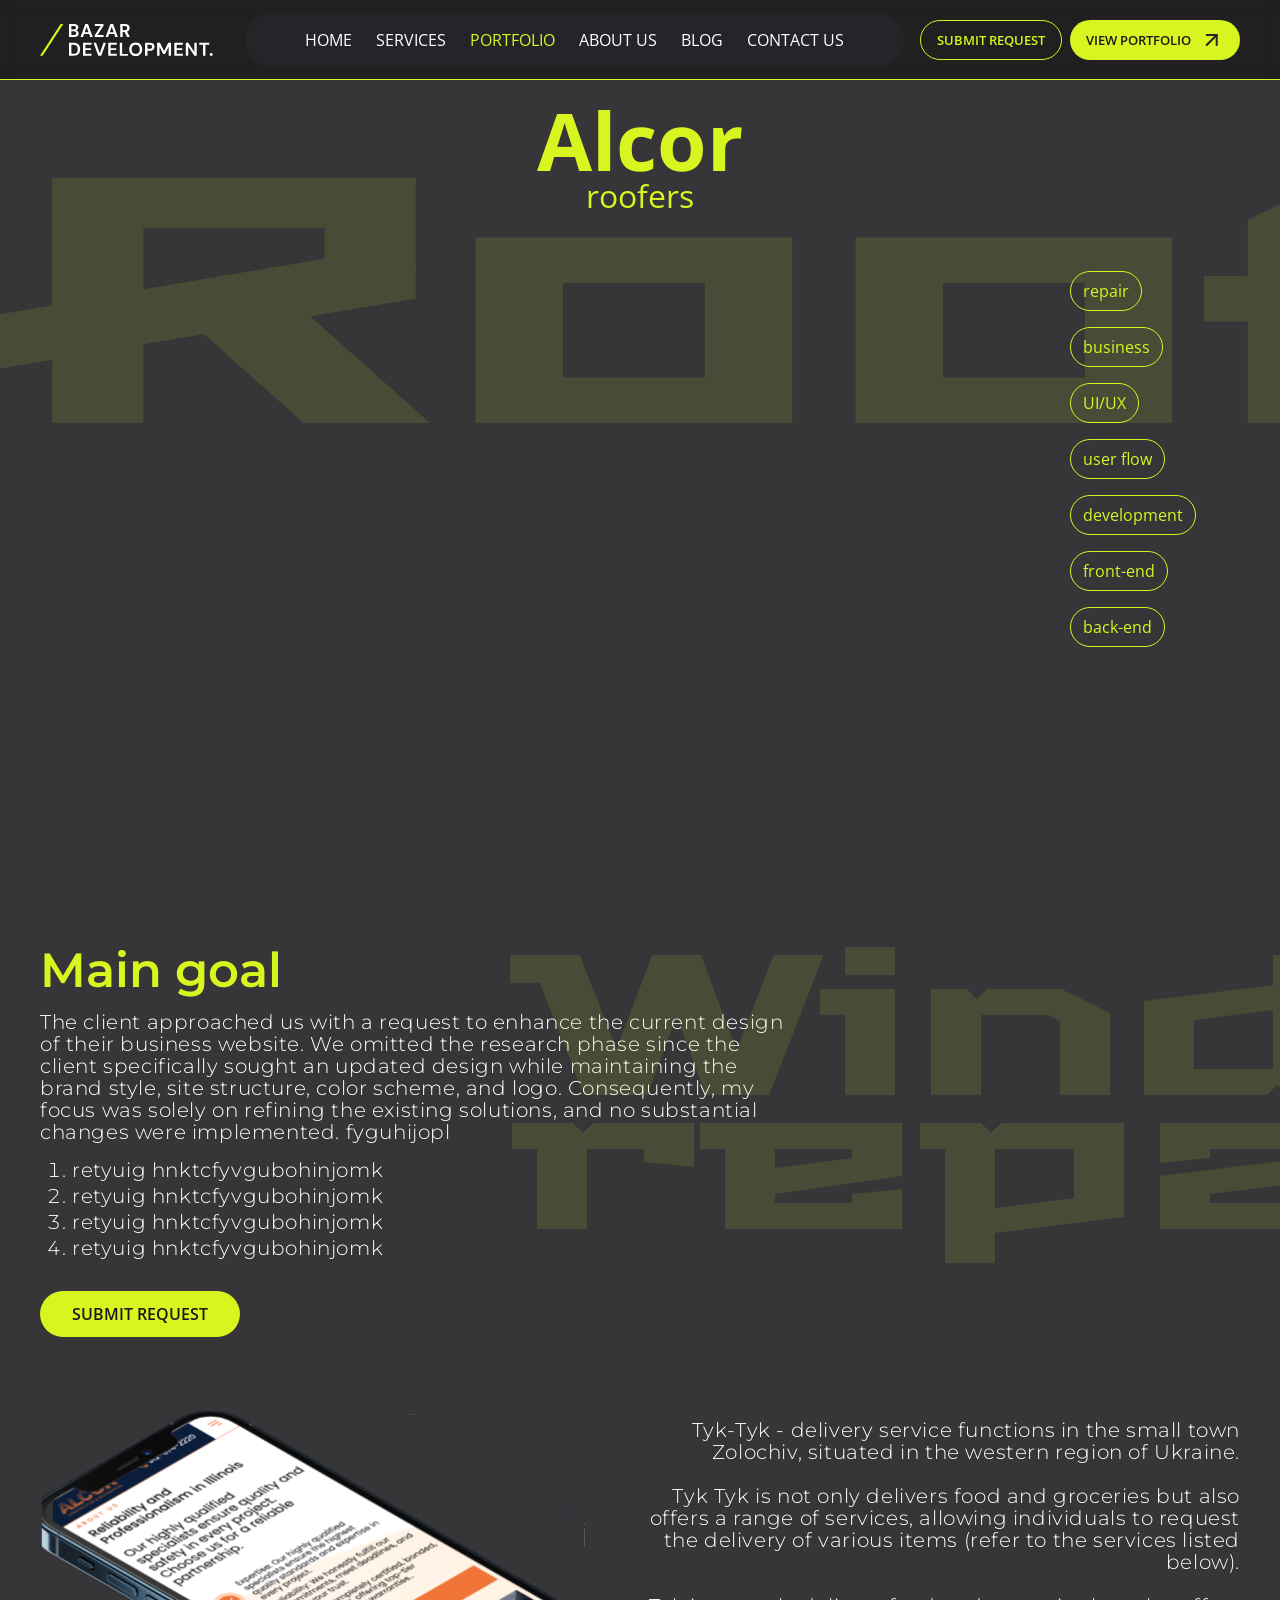
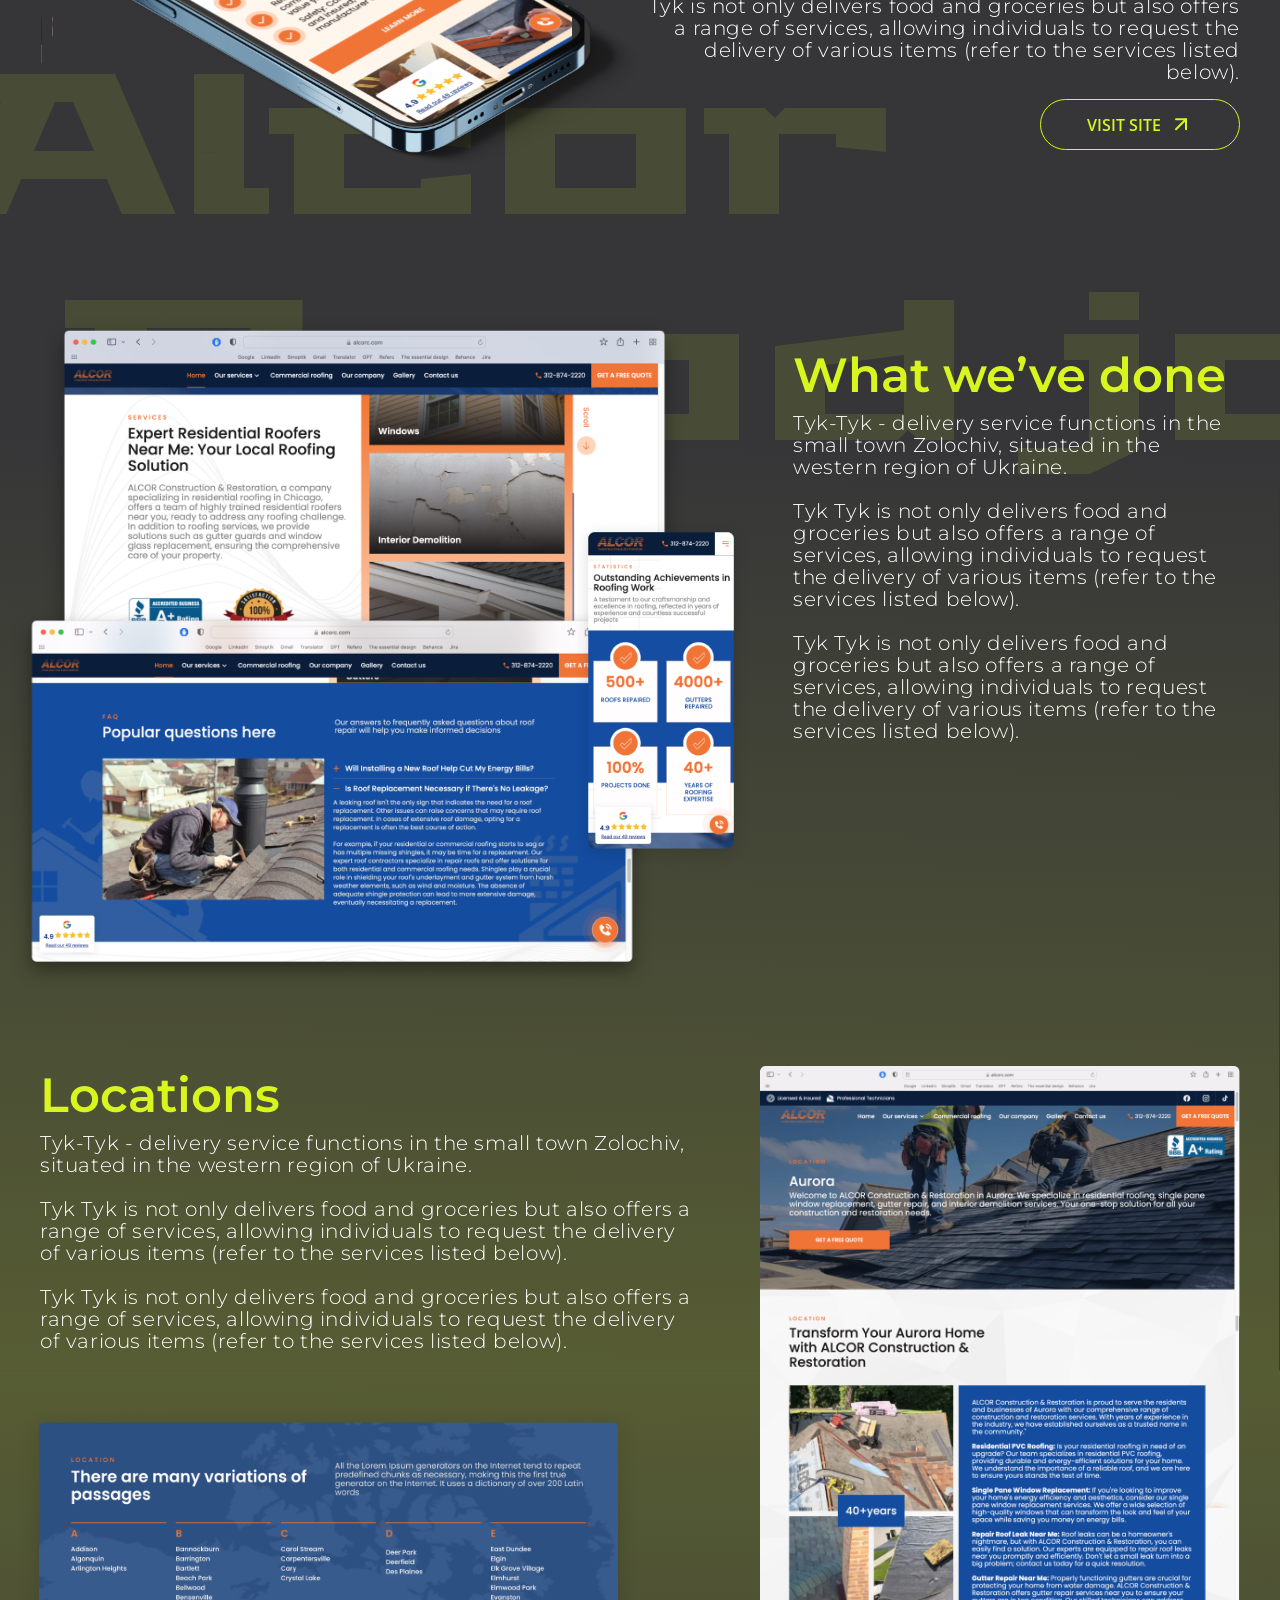
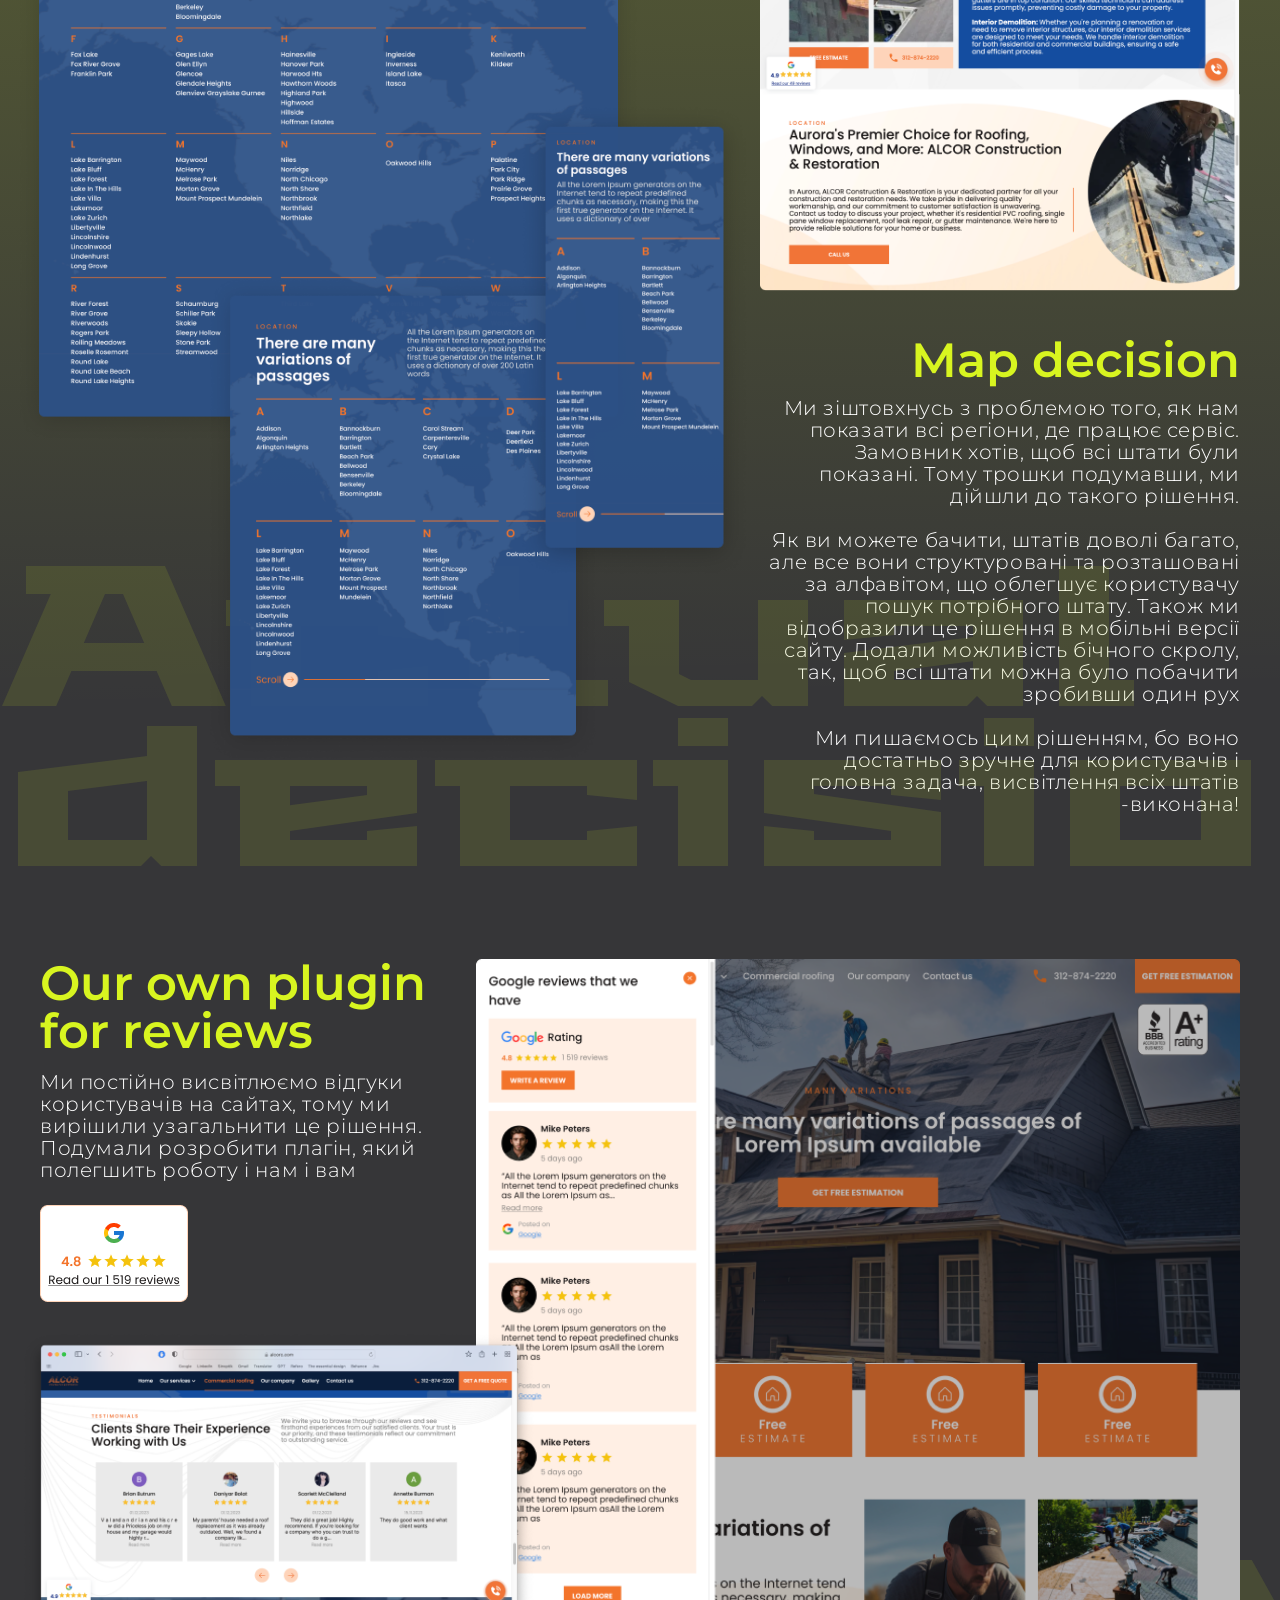
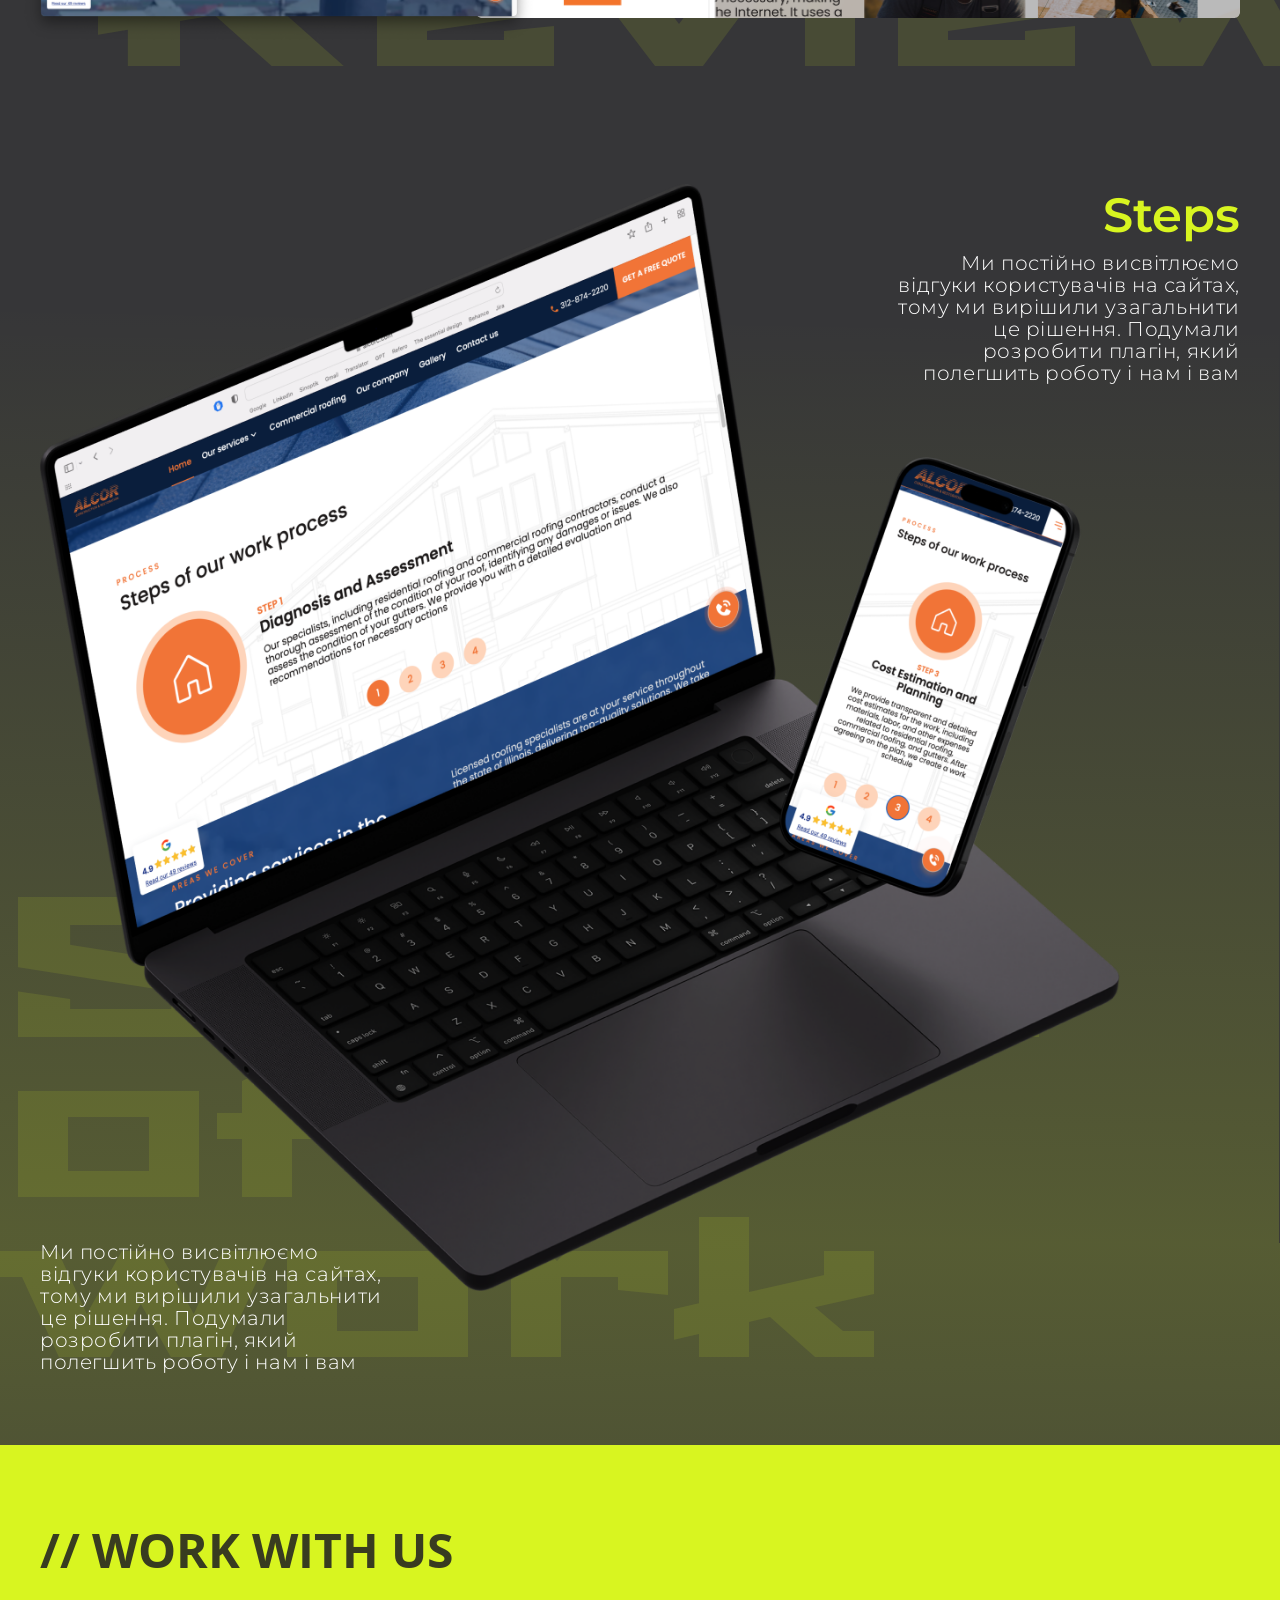
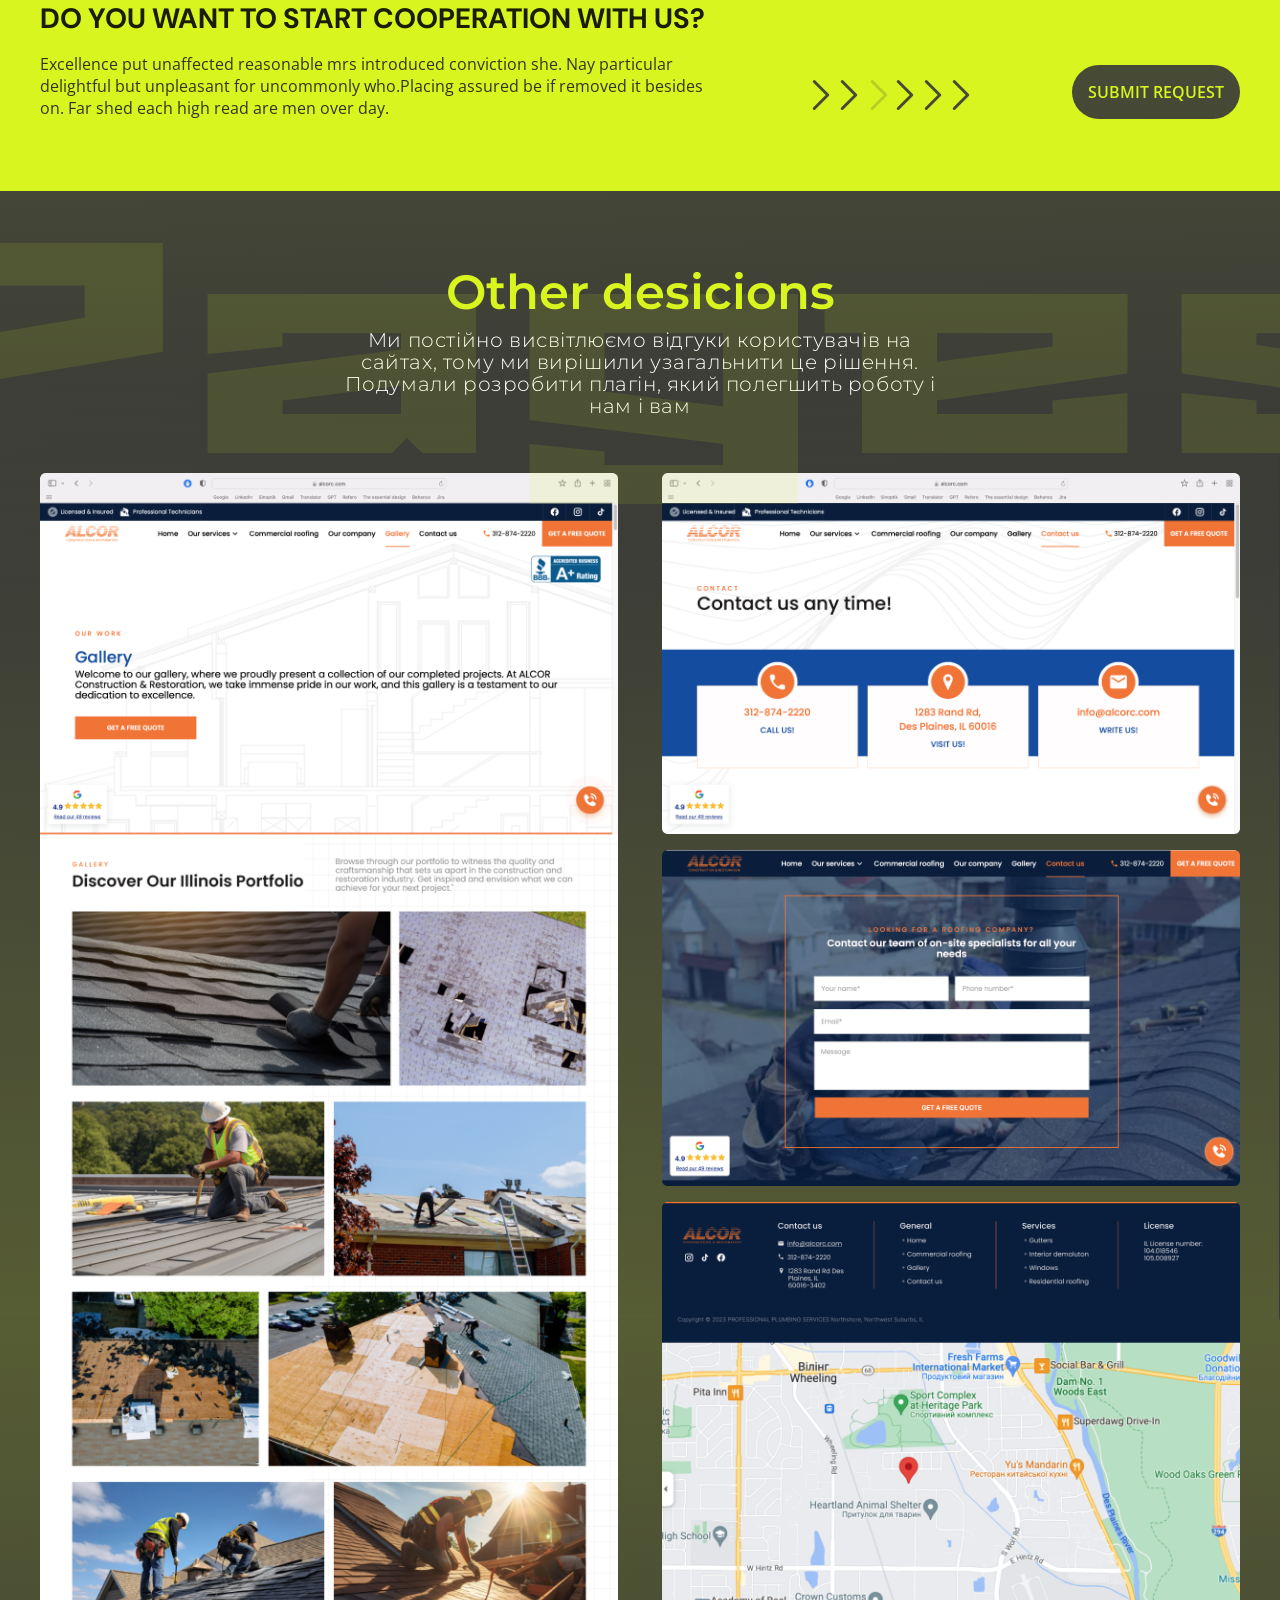
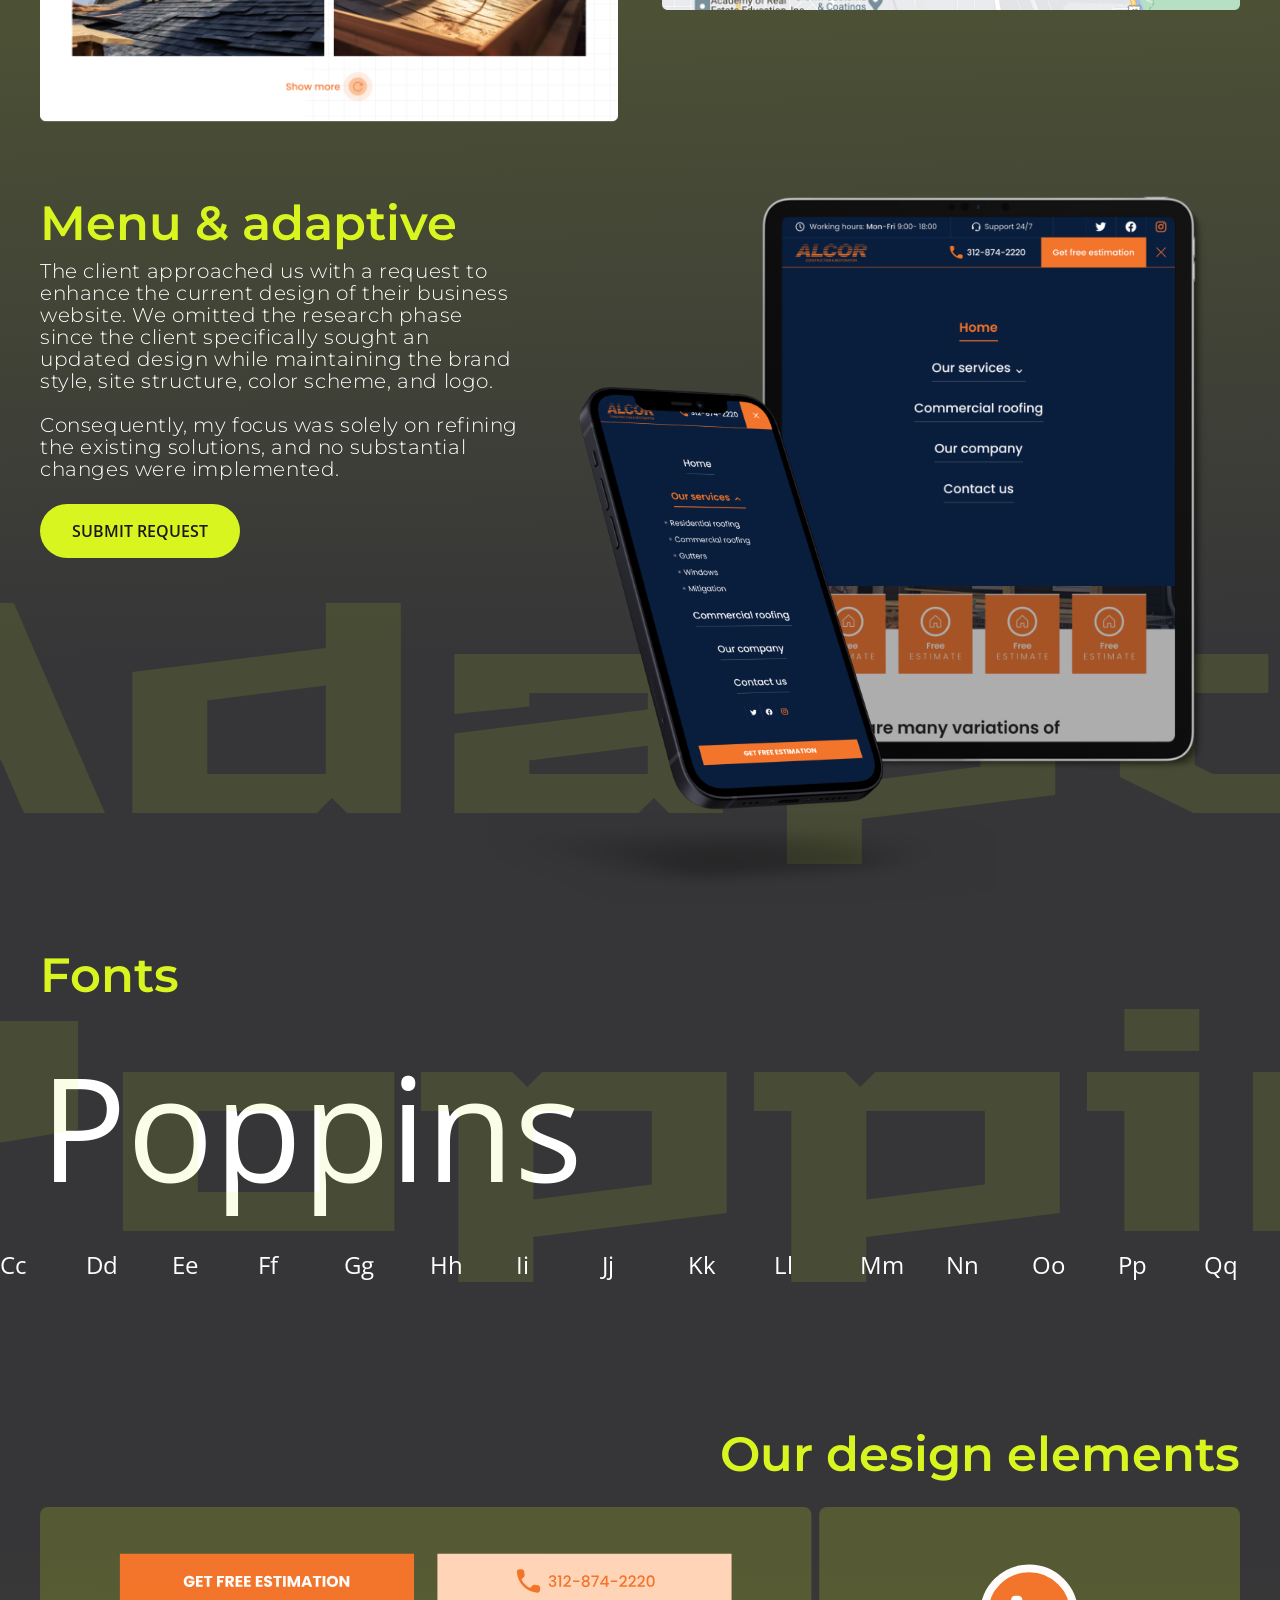
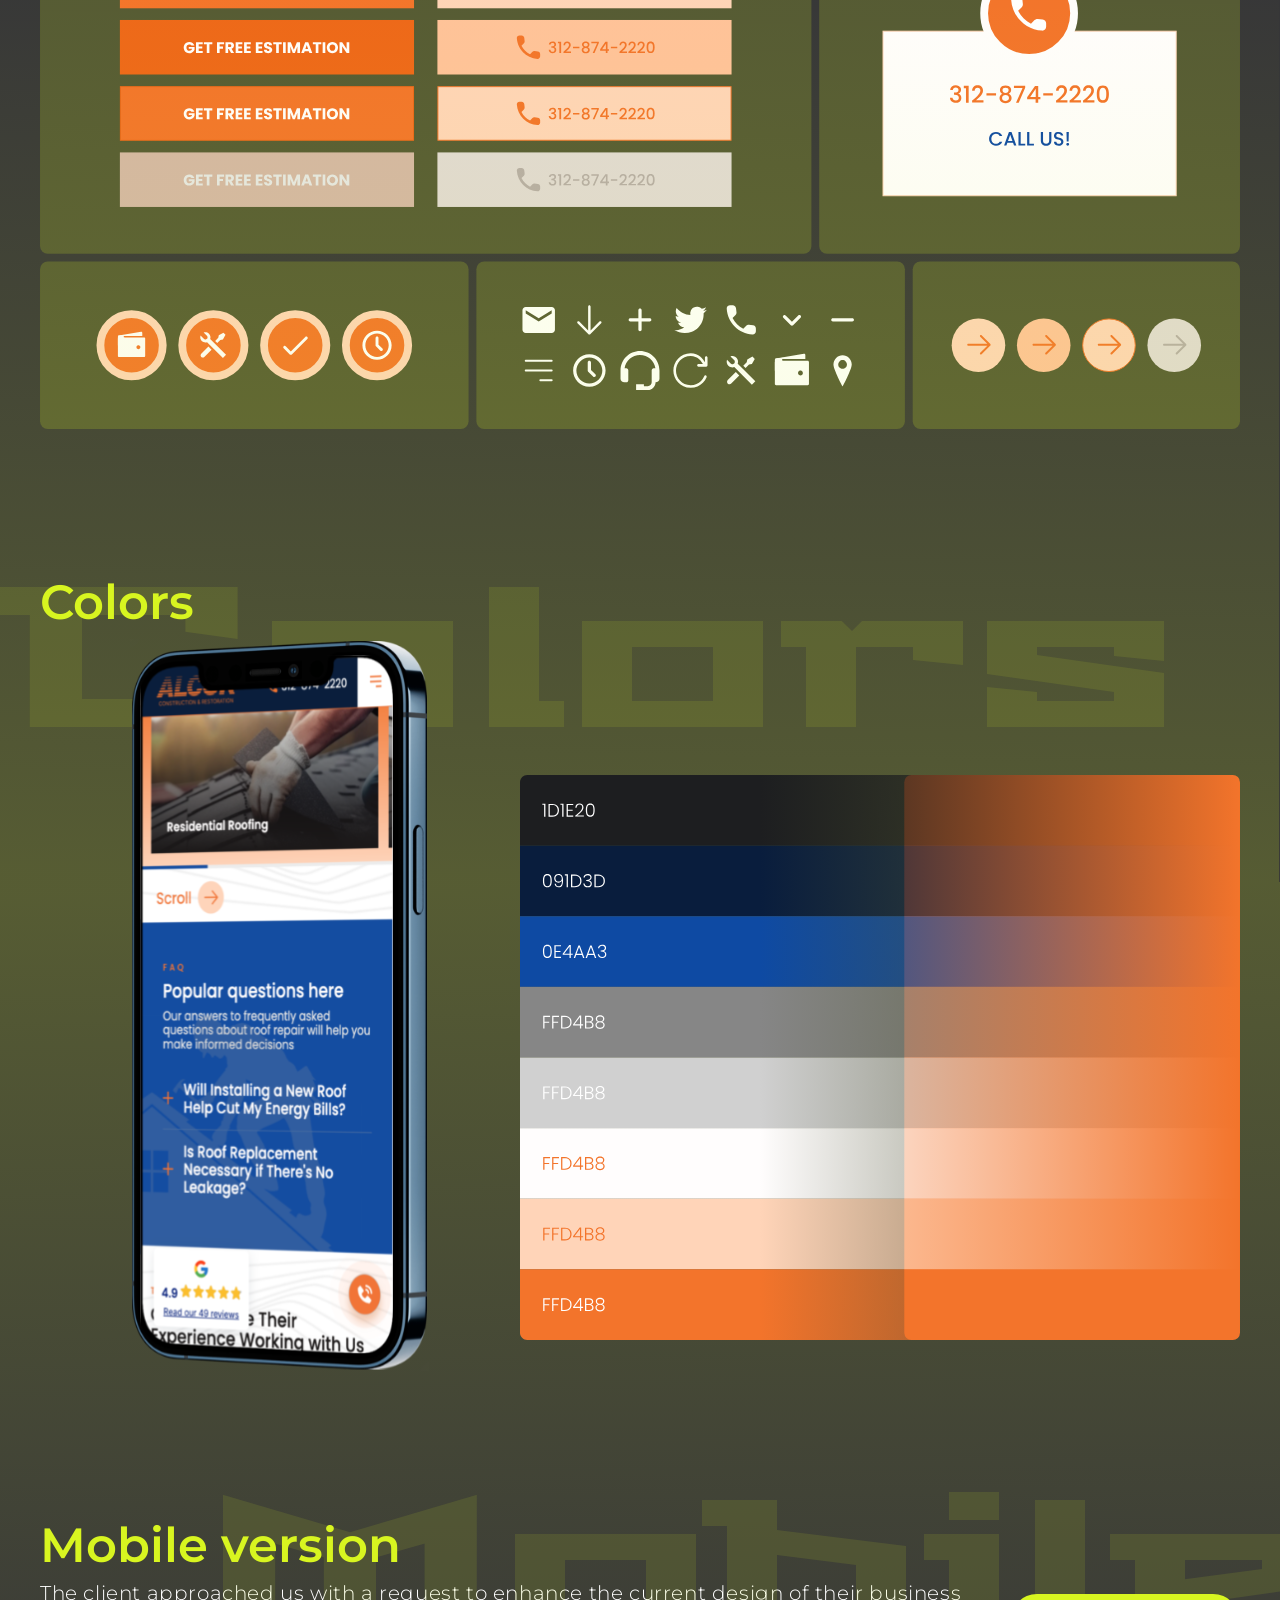
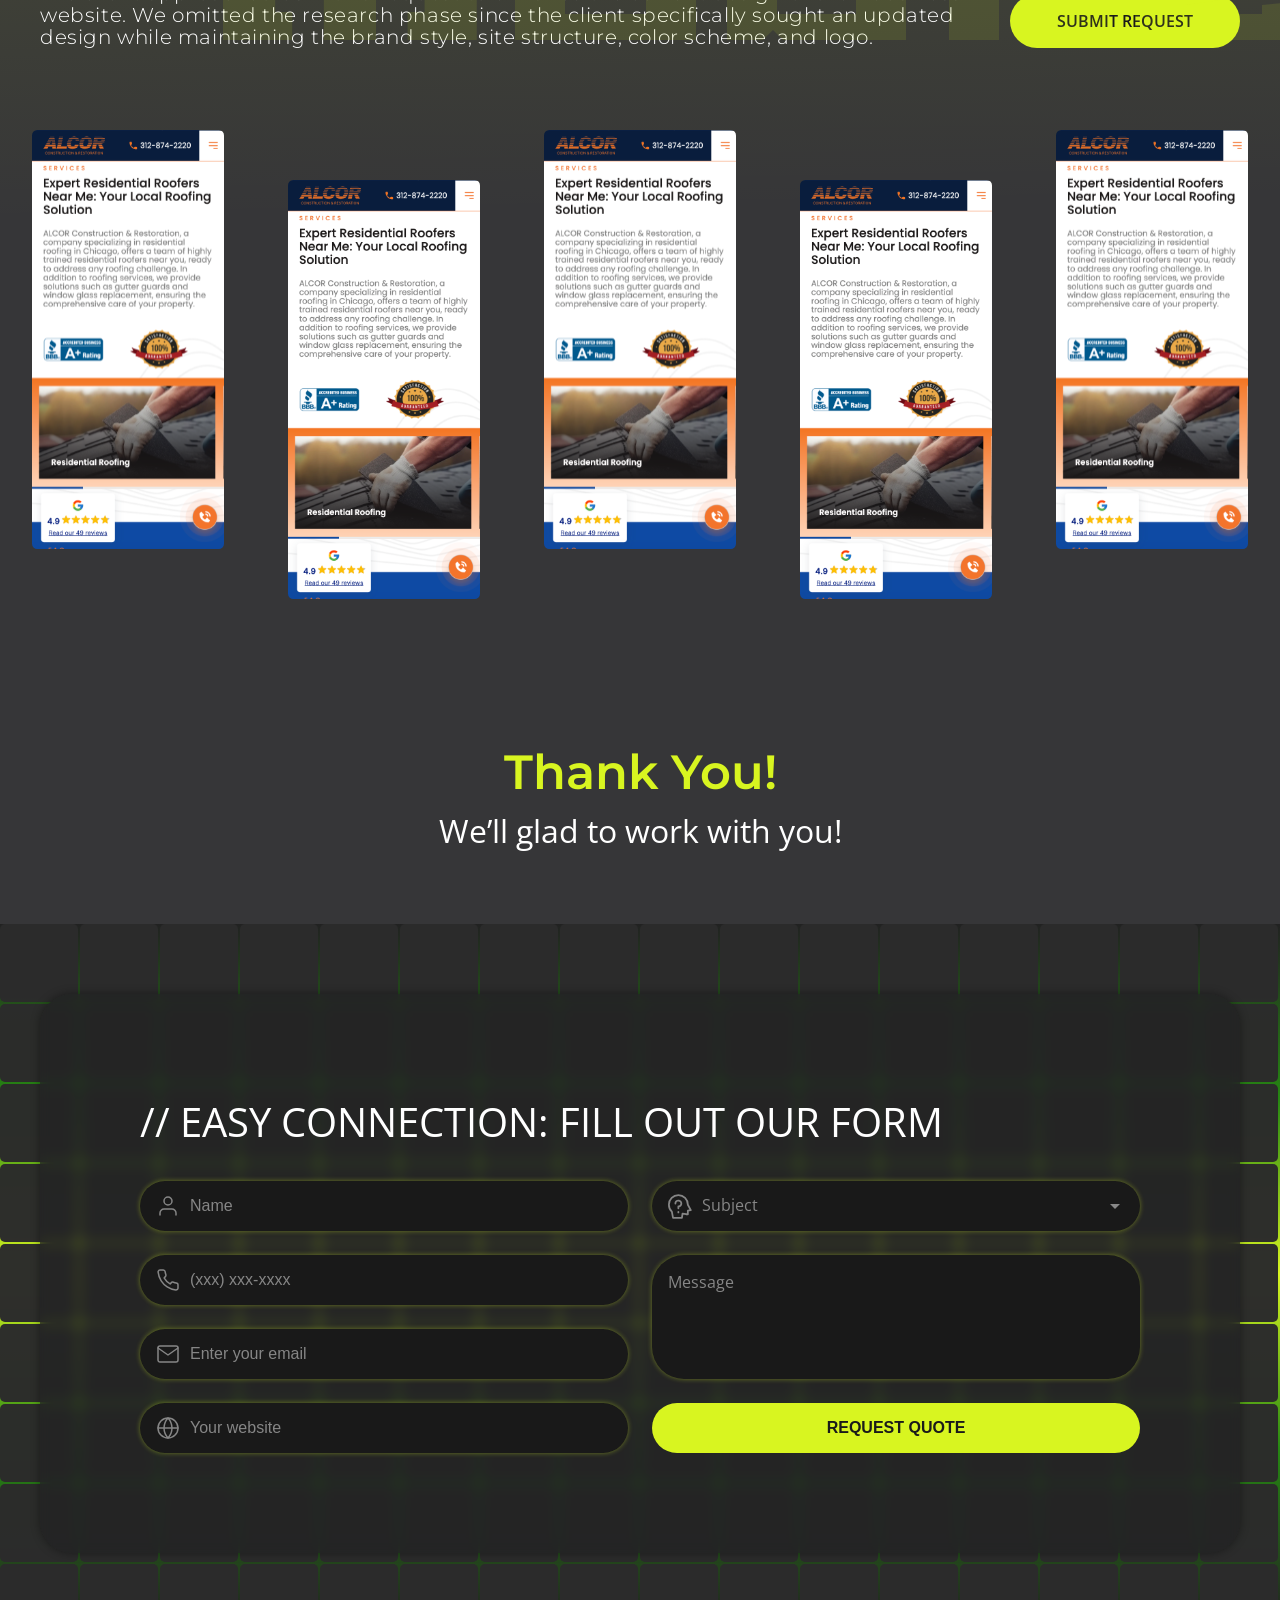
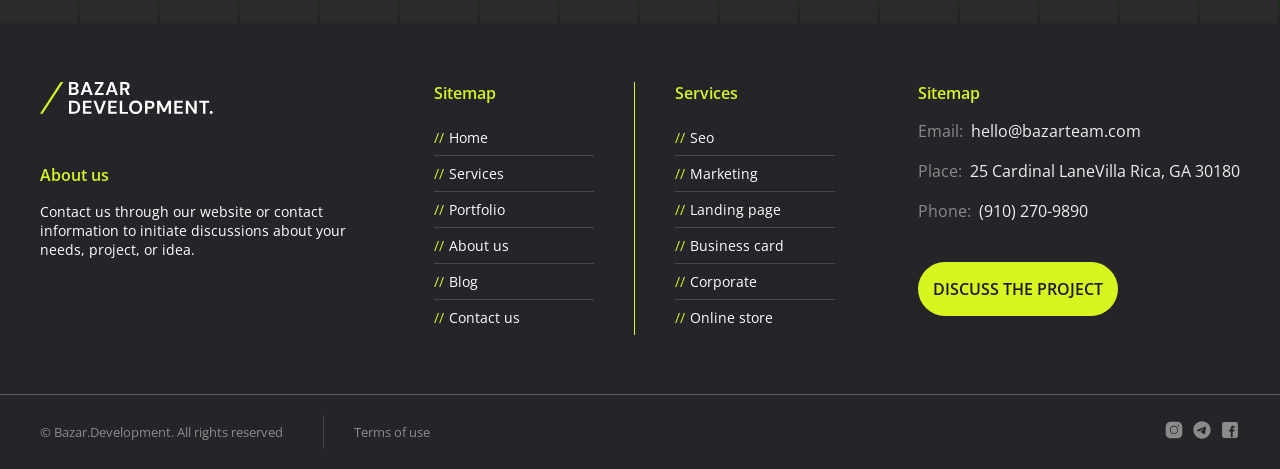
==== commit 863657ba: "+" ====
--- a/openProject.html
+++ b/openProject.html
@@ -412,6 +412,7 @@
         <p>Zz</p>
       </div>
     </section>
+    <img src="./img/openProject/shadowProj.svg" alt="" class="shadow" />
     <section class="designElements">
       <div class="container">
         <h2 class="project_section-title">Our design elements</h2>
@@ -434,7 +435,6 @@
         </div>
       </div>
     </section>
-    <img src="./img/openProject/shadowProj.svg" alt="" class="shadow" />
     <section class="mobile-version">
       <p class="backTxt">Mobile</p>
       <div class="container">
